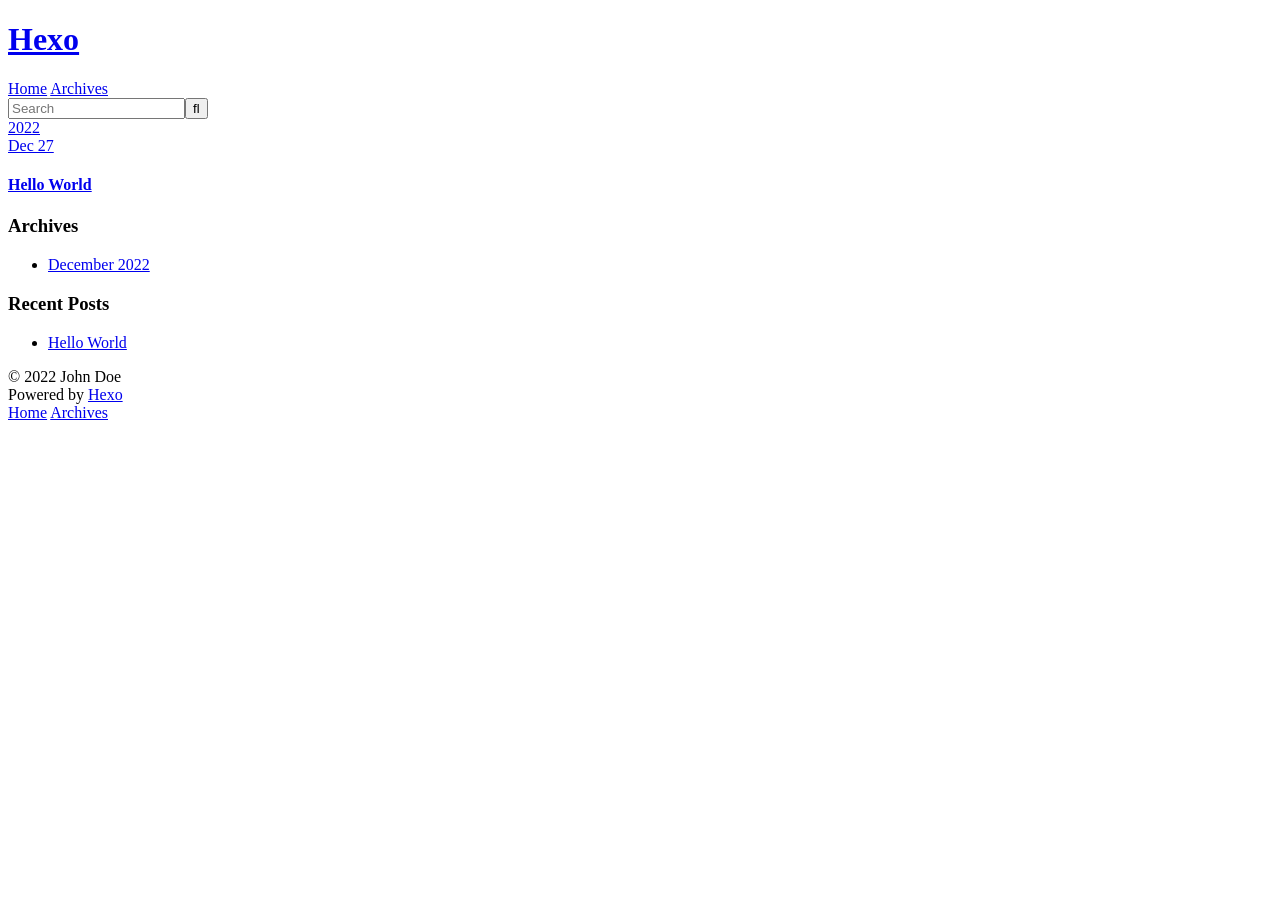
==== archives/index.html @ da0a5072 "Site updated: 2022-12-27 02:50:13" ====
<!DOCTYPE html>
<html>
<head>
  <meta charset="utf-8">
  

  
  <title>Archives | Hexo</title>
  <meta name="viewport" content="width=device-width, initial-scale=1, maximum-scale=1">
  <meta property="og:type" content="website">
<meta property="og:title" content="Hexo">
<meta property="og:url" content="http://example.com/archives/index.html">
<meta property="og:site_name" content="Hexo">
<meta property="og:locale" content="en_US">
<meta property="article:author" content="John Doe">
<meta name="twitter:card" content="summary">
  
    <link rel="alternate" href="/atom.xml" title="Hexo" type="application/atom+xml">
  
  
    <link rel="icon" href="/favicon.png">
  
  
    <link href="//fonts.googleapis.com/css?family=Source+Code+Pro" rel="stylesheet" type="text/css">
  
  
<link rel="stylesheet" href="/css/style.css">

<meta name="generator" content="Hexo 5.4.2"></head>

<body>
  <div id="container">
    <div id="wrap">
      <header id="header">
  <div id="banner"></div>
  <div id="header-outer" class="outer">
    <div id="header-title" class="inner">
      <h1 id="logo-wrap">
        <a href="/" id="logo">Hexo</a>
      </h1>
      
    </div>
    <div id="header-inner" class="inner">
      <nav id="main-nav">
        <a id="main-nav-toggle" class="nav-icon"></a>
        
          <a class="main-nav-link" href="/">Home</a>
        
          <a class="main-nav-link" href="/archives">Archives</a>
        
      </nav>
      <nav id="sub-nav">
        
          <a id="nav-rss-link" class="nav-icon" href="/atom.xml" title="RSS Feed"></a>
        
        <a id="nav-search-btn" class="nav-icon" title="Search"></a>
      </nav>
      <div id="search-form-wrap">
        <form action="//google.com/search" method="get" accept-charset="UTF-8" class="search-form"><input type="search" name="q" class="search-form-input" placeholder="Search"><button type="submit" class="search-form-submit">&#xF002;</button><input type="hidden" name="sitesearch" value="http://example.com"></form>
      </div>
    </div>
  </div>
</header>
      <div class="outer">
        <section id="main">
  
  
    
    
      
      
      <section class="archives-wrap">
        <div class="archive-year-wrap">
          <a href="/archives/2022" class="archive-year">2022</a>
        </div>
        <div class="archives">
    
    <article class="archive-article archive-type-post">
  <div class="archive-article-inner">
    <header class="archive-article-header">
      <a href="/2022/12/27/hello-world/" class="archive-article-date">
  <time datetime="2022-12-26T18:42:56.240Z" itemprop="datePublished">Dec 27</time>
</a>
      
  
    <h1 itemprop="name">
      <a class="archive-article-title" href="/2022/12/27/hello-world/">Hello World</a>
    </h1>
  

    </header>
  </div>
</article>
  
  
    </div></section>
  


</section>
        
          <aside id="sidebar">
  
    

  
    

  
    
  
    
  <div class="widget-wrap">
    <h3 class="widget-title">Archives</h3>
    <div class="widget">
      <ul class="archive-list"><li class="archive-list-item"><a class="archive-list-link" href="/archives/2022/12/">December 2022</a></li></ul>
    </div>
  </div>


  
    
  <div class="widget-wrap">
    <h3 class="widget-title">Recent Posts</h3>
    <div class="widget">
      <ul>
        
          <li>
            <a href="/2022/12/27/hello-world/">Hello World</a>
          </li>
        
      </ul>
    </div>
  </div>

  
</aside>
        
      </div>
      <footer id="footer">
  
  <div class="outer">
    <div id="footer-info" class="inner">
      &copy; 2022 John Doe<br>
      Powered by <a href="http://hexo.io/" target="_blank">Hexo</a>
    </div>
  </div>
</footer>
    </div>
    <nav id="mobile-nav">
  
    <a href="/" class="mobile-nav-link">Home</a>
  
    <a href="/archives" class="mobile-nav-link">Archives</a>
  
</nav>
    

<script src="//ajax.googleapis.com/ajax/libs/jquery/2.0.3/jquery.min.js"></script>


  
<link rel="stylesheet" href="/fancybox/jquery.fancybox.css">

  
<script src="/fancybox/jquery.fancybox.pack.js"></script>




<script src="/js/script.js"></script>




  </div>
</body>
</html>
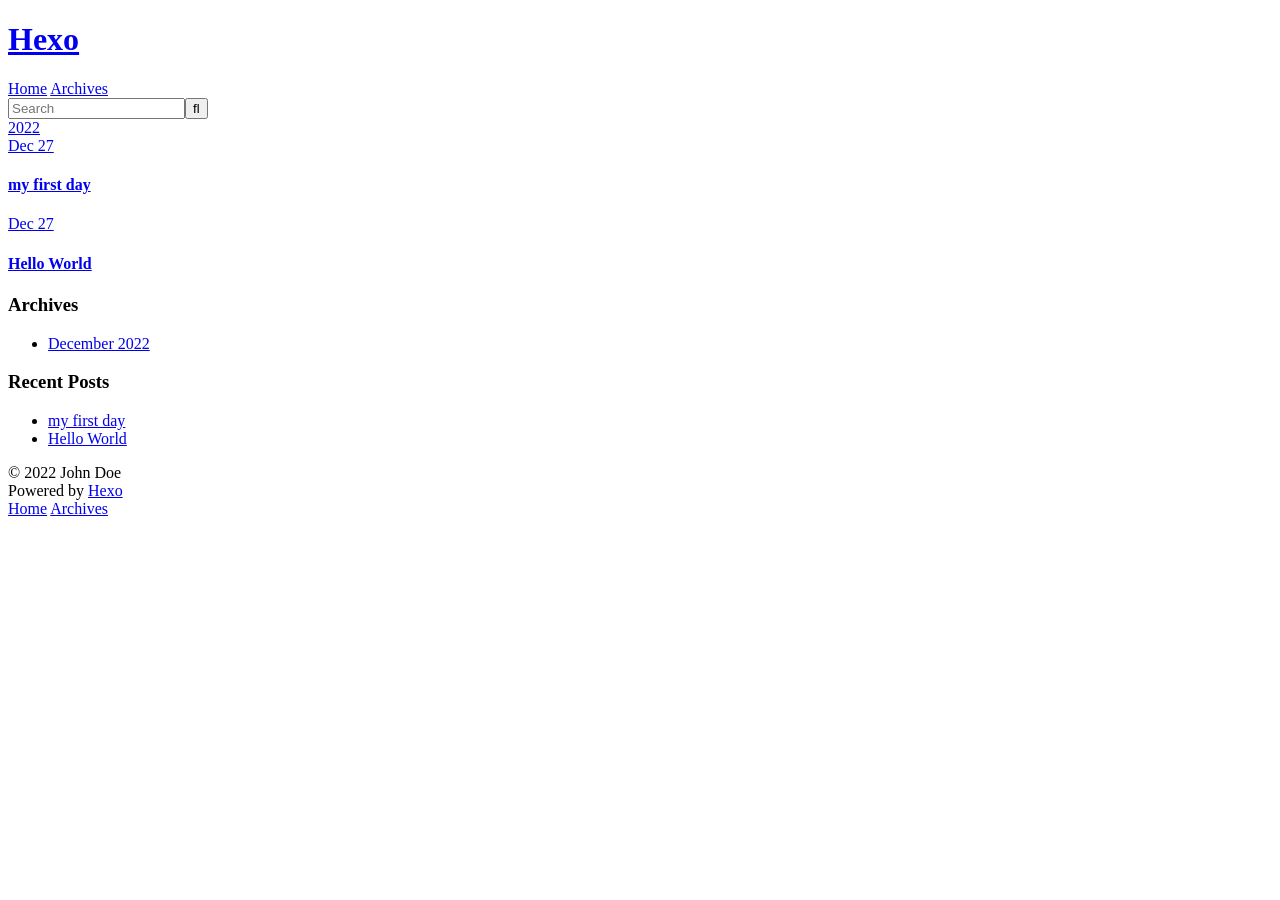
==== commit d41ea2dd: "Site updated: 2022-12-27 03:02:49" ====
--- a/archives/index.html
+++ b/archives/index.html
@@ -78,6 +78,25 @@
     <article class="archive-article archive-type-post">
   <div class="archive-article-inner">
     <header class="archive-article-header">
+      <a href="/2022/12/27/my-first-day/" class="archive-article-date">
+  <time datetime="2022-12-26T19:02:18.000Z" itemprop="datePublished">Dec 27</time>
+</a>
+      
+  
+    <h1 itemprop="name">
+      <a class="archive-article-title" href="/2022/12/27/my-first-day/">my first day</a>
+    </h1>
+  
+
+    </header>
+  </div>
+</article>
+  
+    
+    
+    <article class="archive-article archive-type-post">
+  <div class="archive-article-inner">
+    <header class="archive-article-header">
       <a href="/2022/12/27/hello-world/" class="archive-article-date">
   <time datetime="2022-12-26T18:42:56.240Z" itemprop="datePublished">Dec 27</time>
 </a>
@@ -126,6 +145,10 @@
       <ul>
         
           <li>
+            <a href="/2022/12/27/my-first-day/">my first day</a>
+          </li>
+        
+          <li>
             <a href="/2022/12/27/hello-world/">Hello World</a>
           </li>
         
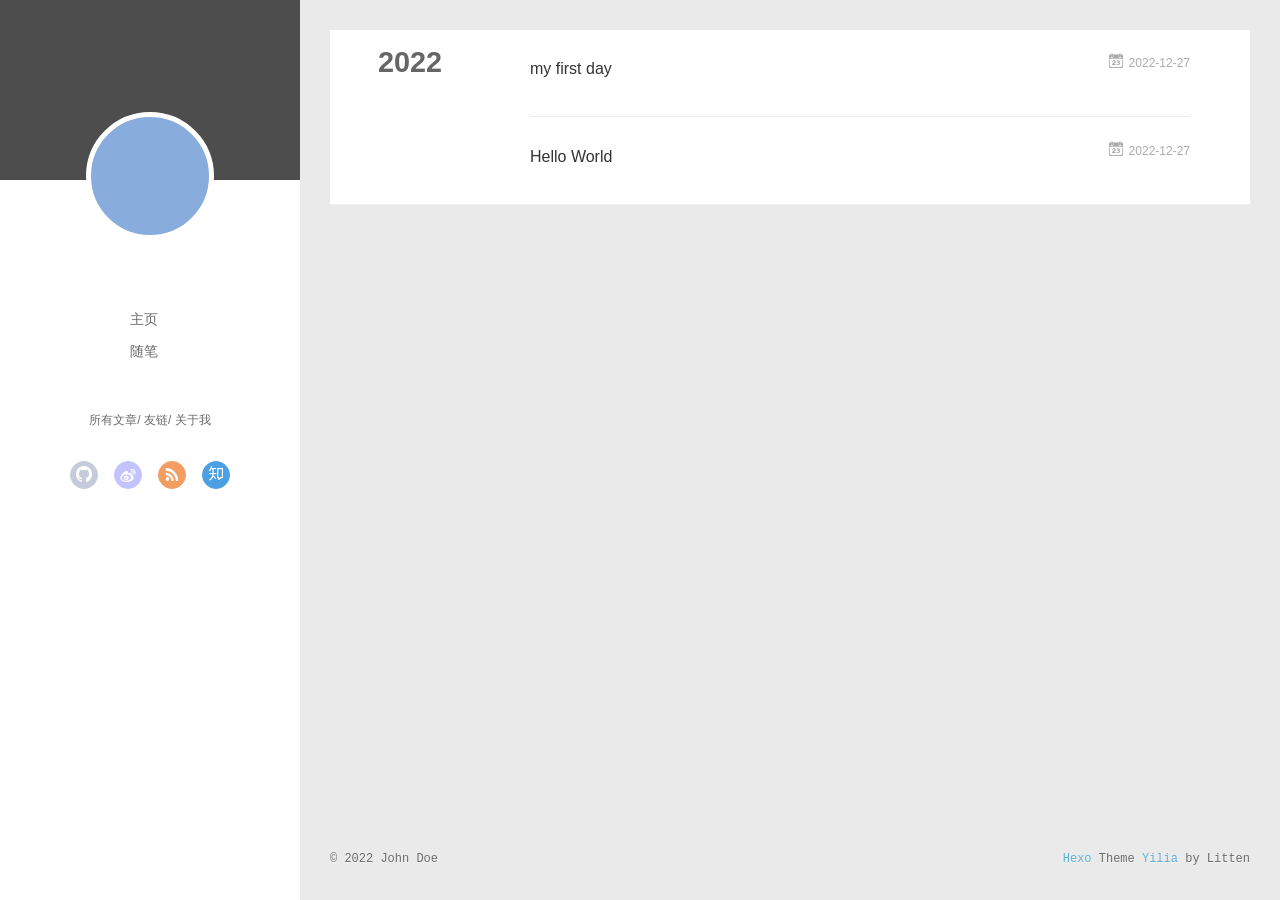
==== commit a69bf88c: "Site updated: 2022-12-27 04:04:01" ====
--- a/archives/index.html
+++ b/archives/index.html
@@ -3,8 +3,9 @@
 <head>
   <meta charset="utf-8">
   
-
-  
+  <meta name="renderer" content="webkit">
+  <meta http-equiv="X-UA-Compatible" content="IE=edge" >
+  <link rel="dns-prefetch" href="http://example.com">
   <title>Archives | Hexo</title>
   <meta name="viewport" content="width=device-width, initial-scale=1, maximum-scale=1">
   <meta property="og:type" content="website">
@@ -15,54 +16,141 @@
 <meta property="article:author" content="John Doe">
 <meta name="twitter:card" content="summary">
   
-    <link rel="alternate" href="/atom.xml" title="Hexo" type="application/atom+xml">
+    <link rel="alternative" href="/atom.xml" title="Hexo" type="application/atom+xml">
   
   
     <link rel="icon" href="/favicon.png">
   
-  
-    <link href="//fonts.googleapis.com/css?family=Source+Code+Pro" rel="stylesheet" type="text/css">
-  
-  
-<link rel="stylesheet" href="/css/style.css">
+  <link rel="stylesheet" type="text/css" href="/./main.0cf68a.css">
+  <style type="text/css">
+  
+    #container.show {
+      background: linear-gradient(200deg,#a0cfe4,#e8c37e);
+    }
+  </style>
+  
+
+  
 
 <meta name="generator" content="Hexo 5.4.2"></head>
 
 <body>
-  <div id="container">
-    <div id="wrap">
-      <header id="header">
-  <div id="banner"></div>
-  <div id="header-outer" class="outer">
-    <div id="header-title" class="inner">
-      <h1 id="logo-wrap">
-        <a href="/" id="logo">Hexo</a>
-      </h1>
-      
+  <div id="container" q-class="show:isCtnShow">
+    <canvas id="anm-canvas" class="anm-canvas"></canvas>
+    <div class="left-col" q-class="show:isShow">
+      
+<div class="overlay" style="background: #4d4d4d"></div>
+<div class="intrude-less">
+	<header id="header" class="inner">
+		<a href="/" class="profilepic">
+			<img src="" class="js-avatar">
+		</a>
+		<hgroup>
+		  <h1 class="header-author"><a href="/"></a></h1>
+		</hgroup>
+		
+
+		<nav class="header-menu">
+			<ul>
+			
+				<li><a href="/">主页</a></li>
+	        
+				<li><a href="/tags/%E9%9A%8F%E7%AC%94/">随笔</a></li>
+	        
+			</ul>
+		</nav>
+		<nav class="header-smart-menu">
+    		
+    			
+    			<a q-on="click: openSlider(e, 'innerArchive')" href="javascript:void(0)">所有文章</a>
+    			
+            
+    			
+    			<a q-on="click: openSlider(e, 'friends')" href="javascript:void(0)">友链</a>
+    			
+            
+    			
+    			<a q-on="click: openSlider(e, 'aboutme')" href="javascript:void(0)">关于我</a>
+    			
+            
+		</nav>
+		<nav class="header-nav">
+			<div class="social">
+				
+					<a class="github" target="_blank" href="#" title="github"><i class="icon-github"></i></a>
+		        
+					<a class="weibo" target="_blank" href="#" title="weibo"><i class="icon-weibo"></i></a>
+		        
+					<a class="rss" target="_blank" href="#" title="rss"><i class="icon-rss"></i></a>
+		        
+					<a class="zhihu" target="_blank" href="#" title="zhihu"><i class="icon-zhihu"></i></a>
+		        
+			</div>
+		</nav>
+	</header>		
+</div>
+
     </div>
-    <div id="header-inner" class="inner">
-      <nav id="main-nav">
-        <a id="main-nav-toggle" class="nav-icon"></a>
-        
-          <a class="main-nav-link" href="/">Home</a>
-        
-          <a class="main-nav-link" href="/archives">Archives</a>
-        
-      </nav>
-      <nav id="sub-nav">
-        
-          <a id="nav-rss-link" class="nav-icon" href="/atom.xml" title="RSS Feed"></a>
-        
-        <a id="nav-search-btn" class="nav-icon" title="Search"></a>
-      </nav>
-      <div id="search-form-wrap">
-        <form action="//google.com/search" method="get" accept-charset="UTF-8" class="search-form"><input type="search" name="q" class="search-form-input" placeholder="Search"><button type="submit" class="search-form-submit">&#xF002;</button><input type="hidden" name="sitesearch" value="http://example.com"></form>
-      </div>
-    </div>
-  </div>
-</header>
-      <div class="outer">
-        <section id="main">
+    <div class="mid-col" q-class="show:isShow,hide:isShow|isFalse">
+      
+<nav id="mobile-nav">
+  	<div class="overlay js-overlay" style="background: #4d4d4d"></div>
+	<div class="btnctn js-mobile-btnctn">
+  		<div class="slider-trigger list" q-on="click: openSlider(e)"><i class="icon icon-sort"></i></div>
+	</div>
+	<div class="intrude-less">
+		<header id="header" class="inner">
+			<div class="profilepic">
+				<img src="" class="js-avatar">
+			</div>
+			<hgroup>
+			  <h1 class="header-author js-header-author"></h1>
+			</hgroup>
+			
+			
+			
+				
+			
+				
+			
+			
+			
+			<nav class="header-nav">
+				<div class="social">
+					
+						<a class="github" target="_blank" href="#" title="github"><i class="icon-github"></i></a>
+			        
+						<a class="weibo" target="_blank" href="#" title="weibo"><i class="icon-weibo"></i></a>
+			        
+						<a class="rss" target="_blank" href="#" title="rss"><i class="icon-rss"></i></a>
+			        
+						<a class="zhihu" target="_blank" href="#" title="zhihu"><i class="icon-zhihu"></i></a>
+			        
+				</div>
+			</nav>
+
+			<nav class="header-menu js-header-menu">
+				<ul style="width: 50%">
+				
+				
+					<li style="width: 50%"><a href="/">主页</a></li>
+		        
+					<li style="width: 50%"><a href="/tags/%E9%9A%8F%E7%AC%94/">随笔</a></li>
+		        
+				</ul>
+			</nav>
+		</header>				
+	</div>
+	<div class="mobile-mask" style="display:none" q-show="isShow"></div>
+</nav>
+
+      <div id="wrapper" class="body-wrap">
+        <div class="menu-l">
+          <div class="canvas-wrap">
+            <canvas data-colors="#eaeaea" data-sectionHeight="100" data-contentId="js-content" id="myCanvas1" class="anm-canvas"></canvas>
+          </div>
+          <div id="js-content" class="content-ll">
+            
   
   
     
@@ -78,16 +166,24 @@
     <article class="archive-article archive-type-post">
   <div class="archive-article-inner">
     <header class="archive-article-header">
-      <a href="/2022/12/27/my-first-day/" class="archive-article-date">
-  <time datetime="2022-12-26T19:02:18.000Z" itemprop="datePublished">Dec 27</time>
+      	<div class="article-meta">
+	      	<a href="/2022/12/27/my-first-day/" class="archive-article-date">
+  	<time datetime="2022-12-26T19:02:18.000Z" itemprop="datePublished"><i class="icon-calendar icon"></i>2022-12-27</time>
 </a>
-      
+        </div>
+    	 
   
     <h1 itemprop="name">
       <a class="archive-article-title" href="/2022/12/27/my-first-day/">my first day</a>
     </h1>
   
 
+        <div class="article-info info-on-right">
+          
+          
+
+        </div>
+        <div class="clearfix"></div>
     </header>
   </div>
 </article>
@@ -97,16 +193,24 @@
     <article class="archive-article archive-type-post">
   <div class="archive-article-inner">
     <header class="archive-article-header">
-      <a href="/2022/12/27/hello-world/" class="archive-article-date">
-  <time datetime="2022-12-26T18:42:56.240Z" itemprop="datePublished">Dec 27</time>
+      	<div class="article-meta">
+	      	<a href="/2022/12/27/hello-world/" class="archive-article-date">
+  	<time datetime="2022-12-26T18:42:56.240Z" itemprop="datePublished"><i class="icon-calendar icon"></i>2022-12-27</time>
 </a>
-      
+        </div>
+    	 
   
     <h1 itemprop="name">
       <a class="archive-article-title" href="/2022/12/27/hello-world/">Hello World</a>
     </h1>
   
 
+        <div class="article-info info-on-right">
+          
+          
+
+        </div>
+        <div class="clearfix"></div>
     </header>
   </div>
 </article>
@@ -115,87 +219,252 @@
     </div></section>
   
 
-
-</section>
-        
-          <aside id="sidebar">
-  
-    
-
-  
-    
-
-  
-    
-  
-    
-  <div class="widget-wrap">
-    <h3 class="widget-title">Archives</h3>
-    <div class="widget">
-      <ul class="archive-list"><li class="archive-list-item"><a class="archive-list-link" href="/archives/2022/12/">December 2022</a></li></ul>
-    </div>
-  </div>
-
-
-  
-    
-  <div class="widget-wrap">
-    <h3 class="widget-title">Recent Posts</h3>
-    <div class="widget">
-      <ul>
-        
-          <li>
-            <a href="/2022/12/27/my-first-day/">my first day</a>
-          </li>
-        
-          <li>
-            <a href="/2022/12/27/hello-world/">Hello World</a>
-          </li>
-        
-      </ul>
-    </div>
-  </div>
-
-  
-</aside>
-        
+    
+
+
+          </div>
+        </div>
       </div>
       <footer id="footer">
-  
   <div class="outer">
-    <div id="footer-info" class="inner">
-      &copy; 2022 John Doe<br>
-      Powered by <a href="http://hexo.io/" target="_blank">Hexo</a>
+    <div id="footer-info">
+    	<div class="footer-left">
+    		&copy; 2022 John Doe
+    	</div>
+      	<div class="footer-right">
+      		<a href="http://hexo.io/" target="_blank">Hexo</a>  Theme <a href="https://github.com/litten/hexo-theme-yilia" target="_blank">Yilia</a> by Litten
+      	</div>
     </div>
   </div>
 </footer>
     </div>
-    <nav id="mobile-nav">
-  
-    <a href="/" class="mobile-nav-link">Home</a>
-  
-    <a href="/archives" class="mobile-nav-link">Archives</a>
-  
-</nav>
-    
-
-<script src="//ajax.googleapis.com/ajax/libs/jquery/2.0.3/jquery.min.js"></script>
-
-
-  
-<link rel="stylesheet" href="/fancybox/jquery.fancybox.css">
-
-  
-<script src="/fancybox/jquery.fancybox.pack.js"></script>
-
-
-
-
-<script src="/js/script.js"></script>
-
-
-
-
+    <script>
+	var yiliaConfig = {
+		mathjax: false,
+		isHome: false,
+		isPost: false,
+		isArchive: true,
+		isTag: false,
+		isCategory: false,
+		open_in_new: false,
+		toc_hide_index: true,
+		root: "/",
+		innerArchive: true,
+		showTags: false
+	}
+</script>
+
+<script>!function(t){function n(e){if(r[e])return r[e].exports;var i=r[e]={exports:{},id:e,loaded:!1};return t[e].call(i.exports,i,i.exports,n),i.loaded=!0,i.exports}var r={};n.m=t,n.c=r,n.p="./",n(0)}([function(t,n,r){r(195),t.exports=r(191)},function(t,n,r){var e=r(3),i=r(52),o=r(27),u=r(28),c=r(53),f="prototype",a=function(t,n,r){var s,l,h,v,p=t&a.F,d=t&a.G,y=t&a.S,g=t&a.P,b=t&a.B,m=d?e:y?e[n]||(e[n]={}):(e[n]||{})[f],x=d?i:i[n]||(i[n]={}),w=x[f]||(x[f]={});d&&(r=n);for(s in r)l=!p&&m&&void 0!==m[s],h=(l?m:r)[s],v=b&&l?c(h,e):g&&"function"==typeof h?c(Function.call,h):h,m&&u(m,s,h,t&a.U),x[s]!=h&&o(x,s,v),g&&w[s]!=h&&(w[s]=h)};e.core=i,a.F=1,a.G=2,a.S=4,a.P=8,a.B=16,a.W=32,a.U=64,a.R=128,t.exports=a},function(t,n,r){var e=r(6);t.exports=function(t){if(!e(t))throw TypeError(t+" is not an object!");return t}},function(t,n){var r=t.exports="undefined"!=typeof window&&window.Math==Math?window:"undefined"!=typeof self&&self.Math==Math?self:Function("return this")();"number"==typeof __g&&(__g=r)},function(t,n){t.exports=function(t){try{return!!t()}catch(t){return!0}}},function(t,n){var r=t.exports="undefined"!=typeof window&&window.Math==Math?window:"undefined"!=typeof self&&self.Math==Math?self:Function("return this")();"number"==typeof __g&&(__g=r)},function(t,n){t.exports=function(t){return"object"==typeof t?null!==t:"function"==typeof t}},function(t,n,r){var e=r(126)("wks"),i=r(76),o=r(3).Symbol,u="function"==typeof o;(t.exports=function(t){return e[t]||(e[t]=u&&o[t]||(u?o:i)("Symbol."+t))}).store=e},function(t,n){var r={}.hasOwnProperty;t.exports=function(t,n){return r.call(t,n)}},function(t,n,r){var e=r(94),i=r(33);t.exports=function(t){return e(i(t))}},function(t,n,r){t.exports=!r(4)(function(){return 7!=Object.defineProperty({},"a",{get:function(){return 7}}).a})},function(t,n,r){var e=r(2),i=r(167),o=r(50),u=Object.defineProperty;n.f=r(10)?Object.defineProperty:function(t,n,r){if(e(t),n=o(n,!0),e(r),i)try{return u(t,n,r)}catch(t){}if("get"in r||"set"in r)throw TypeError("Accessors not supported!");return"value"in r&&(t[n]=r.value),t}},function(t,n,r){t.exports=!r(18)(function(){return 7!=Object.defineProperty({},"a",{get:function(){return 7}}).a})},function(t,n,r){var e=r(14),i=r(22);t.exports=r(12)?function(t,n,r){return e.f(t,n,i(1,r))}:function(t,n,r){return t[n]=r,t}},function(t,n,r){var e=r(20),i=r(58),o=r(42),u=Object.defineProperty;n.f=r(12)?Object.defineProperty:function(t,n,r){if(e(t),n=o(n,!0),e(r),i)try{return u(t,n,r)}catch(t){}if("get"in r||"set"in r)throw TypeError("Accessors not supported!");return"value"in r&&(t[n]=r.value),t}},function(t,n,r){var e=r(40)("wks"),i=r(23),o=r(5).Symbol,u="function"==typeof o;(t.exports=function(t){return e[t]||(e[t]=u&&o[t]||(u?o:i)("Symbol."+t))}).store=e},function(t,n,r){var e=r(67),i=Math.min;t.exports=function(t){return t>0?i(e(t),9007199254740991):0}},function(t,n,r){var e=r(46);t.exports=function(t){return Object(e(t))}},function(t,n){t.exports=function(t){try{return!!t()}catch(t){return!0}}},function(t,n,r){var e=r(63),i=r(34);t.exports=Object.keys||function(t){return e(t,i)}},function(t,n,r){var e=r(21);t.exports=function(t){if(!e(t))throw TypeError(t+" is not an object!");return t}},function(t,n){t.exports=function(t){return"object"==typeof t?null!==t:"function"==typeof t}},function(t,n){t.exports=function(t,n){return{enumerable:!(1&t),configurable:!(2&t),writable:!(4&t),value:n}}},function(t,n){var r=0,e=Math.random();t.exports=function(t){return"Symbol(".concat(void 0===t?"":t,")_",(++r+e).toString(36))}},function(t,n){var r={}.hasOwnProperty;t.exports=function(t,n){return r.call(t,n)}},function(t,n){var r=t.exports={version:"2.4.0"};"number"==typeof __e&&(__e=r)},function(t,n){t.exports=function(t){if("function"!=typeof t)throw TypeError(t+" is not a function!");return t}},function(t,n,r){var e=r(11),i=r(66);t.exports=r(10)?function(t,n,r){return e.f(t,n,i(1,r))}:function(t,n,r){return t[n]=r,t}},function(t,n,r){var e=r(3),i=r(27),o=r(24),u=r(76)("src"),c="toString",f=Function[c],a=(""+f).split(c);r(52).inspectSource=function(t){return f.call(t)},(t.exports=function(t,n,r,c){var f="function"==typeof r;f&&(o(r,"name")||i(r,"name",n)),t[n]!==r&&(f&&(o(r,u)||i(r,u,t[n]?""+t[n]:a.join(String(n)))),t===e?t[n]=r:c?t[n]?t[n]=r:i(t,n,r):(delete t[n],i(t,n,r)))})(Function.prototype,c,function(){return"function"==typeof this&&this[u]||f.call(this)})},function(t,n,r){var e=r(1),i=r(4),o=r(46),u=function(t,n,r,e){var i=String(o(t)),u="<"+n;return""!==r&&(u+=" "+r+'="'+String(e).replace(/"/g,"&quot;")+'"'),u+">"+i+"</"+n+">"};t.exports=function(t,n){var r={};r[t]=n(u),e(e.P+e.F*i(function(){var n=""[t]('"');return n!==n.toLowerCase()||n.split('"').length>3}),"String",r)}},function(t,n,r){var e=r(115),i=r(46);t.exports=function(t){return e(i(t))}},function(t,n,r){var e=r(116),i=r(66),o=r(30),u=r(50),c=r(24),f=r(167),a=Object.getOwnPropertyDescriptor;n.f=r(10)?a:function(t,n){if(t=o(t),n=u(n,!0),f)try{return a(t,n)}catch(t){}if(c(t,n))return i(!e.f.call(t,n),t[n])}},function(t,n,r){var e=r(24),i=r(17),o=r(145)("IE_PROTO"),u=Object.prototype;t.exports=Object.getPrototypeOf||function(t){return t=i(t),e(t,o)?t[o]:"function"==typeof t.constructor&&t instanceof t.constructor?t.constructor.prototype:t instanceof Object?u:null}},function(t,n){t.exports=function(t){if(void 0==t)throw TypeError("Can't call method on  "+t);return t}},function(t,n){t.exports="constructor,hasOwnProperty,isPrototypeOf,propertyIsEnumerable,toLocaleString,toString,valueOf".split(",")},function(t,n){t.exports={}},function(t,n){t.exports=!0},function(t,n){n.f={}.propertyIsEnumerable},function(t,n,r){var e=r(14).f,i=r(8),o=r(15)("toStringTag");t.exports=function(t,n,r){t&&!i(t=r?t:t.prototype,o)&&e(t,o,{configurable:!0,value:n})}},function(t,n,r){var e=r(40)("keys"),i=r(23);t.exports=function(t){return e[t]||(e[t]=i(t))}},function(t,n,r){var e=r(5),i="__core-js_shared__",o=e[i]||(e[i]={});t.exports=function(t){return o[t]||(o[t]={})}},function(t,n){var r=Math.ceil,e=Math.floor;t.exports=function(t){return isNaN(t=+t)?0:(t>0?e:r)(t)}},function(t,n,r){var e=r(21);t.exports=function(t,n){if(!e(t))return t;var r,i;if(n&&"function"==typeof(r=t.toString)&&!e(i=r.call(t)))return i;if("function"==typeof(r=t.valueOf)&&!e(i=r.call(t)))return i;if(!n&&"function"==typeof(r=t.toString)&&!e(i=r.call(t)))return i;throw TypeError("Can't convert object to primitive value")}},function(t,n,r){var e=r(5),i=r(25),o=r(36),u=r(44),c=r(14).f;t.exports=function(t){var n=i.Symbol||(i.Symbol=o?{}:e.Symbol||{});"_"==t.charAt(0)||t in n||c(n,t,{value:u.f(t)})}},function(t,n,r){n.f=r(15)},function(t,n){var r={}.toString;t.exports=function(t){return r.call(t).slice(8,-1)}},function(t,n){t.exports=function(t){if(void 0==t)throw TypeError("Can't call method on  "+t);return t}},function(t,n,r){var e=r(4);t.exports=function(t,n){return!!t&&e(function(){n?t.call(null,function(){},1):t.call(null)})}},function(t,n,r){var e=r(53),i=r(115),o=r(17),u=r(16),c=r(203);t.exports=function(t,n){var r=1==t,f=2==t,a=3==t,s=4==t,l=6==t,h=5==t||l,v=n||c;return function(n,c,p){for(var d,y,g=o(n),b=i(g),m=e(c,p,3),x=u(b.length),w=0,S=r?v(n,x):f?v(n,0):void 0;x>w;w++)if((h||w in b)&&(d=b[w],y=m(d,w,g),t))if(r)S[w]=y;else if(y)switch(t){case 3:return!0;case 5:return d;case 6:return w;case 2:S.push(d)}else if(s)return!1;return l?-1:a||s?s:S}}},function(t,n,r){var e=r(1),i=r(52),o=r(4);t.exports=function(t,n){var r=(i.Object||{})[t]||Object[t],u={};u[t]=n(r),e(e.S+e.F*o(function(){r(1)}),"Object",u)}},function(t,n,r){var e=r(6);t.exports=function(t,n){if(!e(t))return t;var r,i;if(n&&"function"==typeof(r=t.toString)&&!e(i=r.call(t)))return i;if("function"==typeof(r=t.valueOf)&&!e(i=r.call(t)))return i;if(!n&&"function"==typeof(r=t.toString)&&!e(i=r.call(t)))return i;throw TypeError("Can't convert object to primitive value")}},function(t,n,r){var e=r(5),i=r(25),o=r(91),u=r(13),c="prototype",f=function(t,n,r){var a,s,l,h=t&f.F,v=t&f.G,p=t&f.S,d=t&f.P,y=t&f.B,g=t&f.W,b=v?i:i[n]||(i[n]={}),m=b[c],x=v?e:p?e[n]:(e[n]||{})[c];v&&(r=n);for(a in r)(s=!h&&x&&void 0!==x[a])&&a in b||(l=s?x[a]:r[a],b[a]=v&&"function"!=typeof x[a]?r[a]:y&&s?o(l,e):g&&x[a]==l?function(t){var n=function(n,r,e){if(this instanceof t){switch(arguments.length){case 0:return new t;case 1:return new t(n);case 2:return new t(n,r)}return new t(n,r,e)}return t.apply(this,arguments)};return n[c]=t[c],n}(l):d&&"function"==typeof l?o(Function.call,l):l,d&&((b.virtual||(b.virtual={}))[a]=l,t&f.R&&m&&!m[a]&&u(m,a,l)))};f.F=1,f.G=2,f.S=4,f.P=8,f.B=16,f.W=32,f.U=64,f.R=128,t.exports=f},function(t,n){var r=t.exports={version:"2.4.0"};"number"==typeof __e&&(__e=r)},function(t,n,r){var e=r(26);t.exports=function(t,n,r){if(e(t),void 0===n)return t;switch(r){case 1:return function(r){return t.call(n,r)};case 2:return function(r,e){return t.call(n,r,e)};case 3:return function(r,e,i){return t.call(n,r,e,i)}}return function(){return t.apply(n,arguments)}}},function(t,n,r){var e=r(183),i=r(1),o=r(126)("metadata"),u=o.store||(o.store=new(r(186))),c=function(t,n,r){var i=u.get(t);if(!i){if(!r)return;u.set(t,i=new e)}var o=i.get(n);if(!o){if(!r)return;i.set(n,o=new e)}return o},f=function(t,n,r){var e=c(n,r,!1);return void 0!==e&&e.has(t)},a=function(t,n,r){var e=c(n,r,!1);return void 0===e?void 0:e.get(t)},s=function(t,n,r,e){c(r,e,!0).set(t,n)},l=function(t,n){var r=c(t,n,!1),e=[];return r&&r.forEach(function(t,n){e.push(n)}),e},h=function(t){return void 0===t||"symbol"==typeof t?t:String(t)},v=function(t){i(i.S,"Reflect",t)};t.exports={store:u,map:c,has:f,get:a,set:s,keys:l,key:h,exp:v}},function(t,n,r){"use strict";if(r(10)){var e=r(69),i=r(3),o=r(4),u=r(1),c=r(127),f=r(152),a=r(53),s=r(68),l=r(66),h=r(27),v=r(73),p=r(67),d=r(16),y=r(75),g=r(50),b=r(24),m=r(180),x=r(114),w=r(6),S=r(17),_=r(137),O=r(70),E=r(32),P=r(71).f,j=r(154),F=r(76),M=r(7),A=r(48),N=r(117),T=r(146),I=r(155),k=r(80),L=r(123),R=r(74),C=r(130),D=r(160),U=r(11),W=r(31),G=U.f,B=W.f,V=i.RangeError,z=i.TypeError,q=i.Uint8Array,K="ArrayBuffer",J="Shared"+K,Y="BYTES_PER_ELEMENT",H="prototype",$=Array[H],X=f.ArrayBuffer,Q=f.DataView,Z=A(0),tt=A(2),nt=A(3),rt=A(4),et=A(5),it=A(6),ot=N(!0),ut=N(!1),ct=I.values,ft=I.keys,at=I.entries,st=$.lastIndexOf,lt=$.reduce,ht=$.reduceRight,vt=$.join,pt=$.sort,dt=$.slice,yt=$.toString,gt=$.toLocaleString,bt=M("iterator"),mt=M("toStringTag"),xt=F("typed_constructor"),wt=F("def_constructor"),St=c.CONSTR,_t=c.TYPED,Ot=c.VIEW,Et="Wrong length!",Pt=A(1,function(t,n){return Tt(T(t,t[wt]),n)}),jt=o(function(){return 1===new q(new Uint16Array([1]).buffer)[0]}),Ft=!!q&&!!q[H].set&&o(function(){new q(1).set({})}),Mt=function(t,n){if(void 0===t)throw z(Et);var r=+t,e=d(t);if(n&&!m(r,e))throw V(Et);return e},At=function(t,n){var r=p(t);if(r<0||r%n)throw V("Wrong offset!");return r},Nt=function(t){if(w(t)&&_t in t)return t;throw z(t+" is not a typed array!")},Tt=function(t,n){if(!(w(t)&&xt in t))throw z("It is not a typed array constructor!");return new t(n)},It=function(t,n){return kt(T(t,t[wt]),n)},kt=function(t,n){for(var r=0,e=n.length,i=Tt(t,e);e>r;)i[r]=n[r++];return i},Lt=function(t,n,r){G(t,n,{get:function(){return this._d[r]}})},Rt=function(t){var n,r,e,i,o,u,c=S(t),f=arguments.length,s=f>1?arguments[1]:void 0,l=void 0!==s,h=j(c);if(void 0!=h&&!_(h)){for(u=h.call(c),e=[],n=0;!(o=u.next()).done;n++)e.push(o.value);c=e}for(l&&f>2&&(s=a(s,arguments[2],2)),n=0,r=d(c.length),i=Tt(this,r);r>n;n++)i[n]=l?s(c[n],n):c[n];return i},Ct=function(){for(var t=0,n=arguments.length,r=Tt(this,n);n>t;)r[t]=arguments[t++];return r},Dt=!!q&&o(function(){gt.call(new q(1))}),Ut=function(){return gt.apply(Dt?dt.call(Nt(this)):Nt(this),arguments)},Wt={copyWithin:function(t,n){return D.call(Nt(this),t,n,arguments.length>2?arguments[2]:void 0)},every:function(t){return rt(Nt(this),t,arguments.length>1?arguments[1]:void 0)},fill:function(t){return C.apply(Nt(this),arguments)},filter:function(t){return It(this,tt(Nt(this),t,arguments.length>1?arguments[1]:void 0))},find:function(t){return et(Nt(this),t,arguments.length>1?arguments[1]:void 0)},findIndex:function(t){return it(Nt(this),t,arguments.length>1?arguments[1]:void 0)},forEach:function(t){Z(Nt(this),t,arguments.length>1?arguments[1]:void 0)},indexOf:function(t){return ut(Nt(this),t,arguments.length>1?arguments[1]:void 0)},includes:function(t){return ot(Nt(this),t,arguments.length>1?arguments[1]:void 0)},join:function(t){return vt.apply(Nt(this),arguments)},lastIndexOf:function(t){return st.apply(Nt(this),arguments)},map:function(t){return Pt(Nt(this),t,arguments.length>1?arguments[1]:void 0)},reduce:function(t){return lt.apply(Nt(this),arguments)},reduceRight:function(t){return ht.apply(Nt(this),arguments)},reverse:function(){for(var t,n=this,r=Nt(n).length,e=Math.floor(r/2),i=0;i<e;)t=n[i],n[i++]=n[--r],n[r]=t;return n},some:function(t){return nt(Nt(this),t,arguments.length>1?arguments[1]:void 0)},sort:function(t){return pt.call(Nt(this),t)},subarray:function(t,n){var r=Nt(this),e=r.length,i=y(t,e);return new(T(r,r[wt]))(r.buffer,r.byteOffset+i*r.BYTES_PER_ELEMENT,d((void 0===n?e:y(n,e))-i))}},Gt=function(t,n){return It(this,dt.call(Nt(this),t,n))},Bt=function(t){Nt(this);var n=At(arguments[1],1),r=this.length,e=S(t),i=d(e.length),o=0;if(i+n>r)throw V(Et);for(;o<i;)this[n+o]=e[o++]},Vt={entries:function(){return at.call(Nt(this))},keys:function(){return ft.call(Nt(this))},values:function(){return ct.call(Nt(this))}},zt=function(t,n){return w(t)&&t[_t]&&"symbol"!=typeof n&&n in t&&String(+n)==String(n)},qt=function(t,n){return zt(t,n=g(n,!0))?l(2,t[n]):B(t,n)},Kt=function(t,n,r){return!(zt(t,n=g(n,!0))&&w(r)&&b(r,"value"))||b(r,"get")||b(r,"set")||r.configurable||b(r,"writable")&&!r.writable||b(r,"enumerable")&&!r.enumerable?G(t,n,r):(t[n]=r.value,t)};St||(W.f=qt,U.f=Kt),u(u.S+u.F*!St,"Object",{getOwnPropertyDescriptor:qt,defineProperty:Kt}),o(function(){yt.call({})})&&(yt=gt=function(){return vt.call(this)});var Jt=v({},Wt);v(Jt,Vt),h(Jt,bt,Vt.values),v(Jt,{slice:Gt,set:Bt,constructor:function(){},toString:yt,toLocaleString:Ut}),Lt(Jt,"buffer","b"),Lt(Jt,"byteOffset","o"),Lt(Jt,"byteLength","l"),Lt(Jt,"length","e"),G(Jt,mt,{get:function(){return this[_t]}}),t.exports=function(t,n,r,f){f=!!f;var a=t+(f?"Clamped":"")+"Array",l="Uint8Array"!=a,v="get"+t,p="set"+t,y=i[a],g=y||{},b=y&&E(y),m=!y||!c.ABV,S={},_=y&&y[H],j=function(t,r){var e=t._d;return e.v[v](r*n+e.o,jt)},F=function(t,r,e){var i=t._d;f&&(e=(e=Math.round(e))<0?0:e>255?255:255&e),i.v[p](r*n+i.o,e,jt)},M=function(t,n){G(t,n,{get:function(){return j(this,n)},set:function(t){return F(this,n,t)},enumerable:!0})};m?(y=r(function(t,r,e,i){s(t,y,a,"_d");var o,u,c,f,l=0,v=0;if(w(r)){if(!(r instanceof X||(f=x(r))==K||f==J))return _t in r?kt(y,r):Rt.call(y,r);o=r,v=At(e,n);var p=r.byteLength;if(void 0===i){if(p%n)throw V(Et);if((u=p-v)<0)throw V(Et)}else if((u=d(i)*n)+v>p)throw V(Et);c=u/n}else c=Mt(r,!0),u=c*n,o=new X(u);for(h(t,"_d",{b:o,o:v,l:u,e:c,v:new Q(o)});l<c;)M(t,l++)}),_=y[H]=O(Jt),h(_,"constructor",y)):L(function(t){new y(null),new y(t)},!0)||(y=r(function(t,r,e,i){s(t,y,a);var o;return w(r)?r instanceof X||(o=x(r))==K||o==J?void 0!==i?new g(r,At(e,n),i):void 0!==e?new g(r,At(e,n)):new g(r):_t in r?kt(y,r):Rt.call(y,r):new g(Mt(r,l))}),Z(b!==Function.prototype?P(g).concat(P(b)):P(g),function(t){t in y||h(y,t,g[t])}),y[H]=_,e||(_.constructor=y));var A=_[bt],N=!!A&&("values"==A.name||void 0==A.name),T=Vt.values;h(y,xt,!0),h(_,_t,a),h(_,Ot,!0),h(_,wt,y),(f?new y(1)[mt]==a:mt in _)||G(_,mt,{get:function(){return a}}),S[a]=y,u(u.G+u.W+u.F*(y!=g),S),u(u.S,a,{BYTES_PER_ELEMENT:n,from:Rt,of:Ct}),Y in _||h(_,Y,n),u(u.P,a,Wt),R(a),u(u.P+u.F*Ft,a,{set:Bt}),u(u.P+u.F*!N,a,Vt),u(u.P+u.F*(_.toString!=yt),a,{toString:yt}),u(u.P+u.F*o(function(){new y(1).slice()}),a,{slice:Gt}),u(u.P+u.F*(o(function(){return[1,2].toLocaleString()!=new y([1,2]).toLocaleString()})||!o(function(){_.toLocaleString.call([1,2])})),a,{toLocaleString:Ut}),k[a]=N?A:T,e||N||h(_,bt,T)}}else t.exports=function(){}},function(t,n){var r={}.toString;t.exports=function(t){return r.call(t).slice(8,-1)}},function(t,n,r){var e=r(21),i=r(5).document,o=e(i)&&e(i.createElement);t.exports=function(t){return o?i.createElement(t):{}}},function(t,n,r){t.exports=!r(12)&&!r(18)(function(){return 7!=Object.defineProperty(r(57)("div"),"a",{get:function(){return 7}}).a})},function(t,n,r){"use strict";var e=r(36),i=r(51),o=r(64),u=r(13),c=r(8),f=r(35),a=r(96),s=r(38),l=r(103),h=r(15)("iterator"),v=!([].keys&&"next"in[].keys()),p="keys",d="values",y=function(){return this};t.exports=function(t,n,r,g,b,m,x){a(r,n,g);var w,S,_,O=function(t){if(!v&&t in F)return F[t];switch(t){case p:case d:return function(){return new r(this,t)}}return function(){return new r(this,t)}},E=n+" Iterator",P=b==d,j=!1,F=t.prototype,M=F[h]||F["@@iterator"]||b&&F[b],A=M||O(b),N=b?P?O("entries"):A:void 0,T="Array"==n?F.entries||M:M;if(T&&(_=l(T.call(new t)))!==Object.prototype&&(s(_,E,!0),e||c(_,h)||u(_,h,y)),P&&M&&M.name!==d&&(j=!0,A=function(){return M.call(this)}),e&&!x||!v&&!j&&F[h]||u(F,h,A),f[n]=A,f[E]=y,b)if(w={values:P?A:O(d),keys:m?A:O(p),entries:N},x)for(S in w)S in F||o(F,S,w[S]);else i(i.P+i.F*(v||j),n,w);return w}},function(t,n,r){var e=r(20),i=r(100),o=r(34),u=r(39)("IE_PROTO"),c=function(){},f="prototype",a=function(){var t,n=r(57)("iframe"),e=o.length;for(n.style.display="none",r(93).appendChild(n),n.src="javascript:",t=n.contentWindow.document,t.open(),t.write("<script>document.F=Object<\/script>"),t.close(),a=t.F;e--;)delete a[f][o[e]];return a()};t.exports=Object.create||function(t,n){var r;return null!==t?(c[f]=e(t),r=new c,c[f]=null,r[u]=t):r=a(),void 0===n?r:i(r,n)}},function(t,n,r){var e=r(63),i=r(34).concat("length","prototype");n.f=Object.getOwnPropertyNames||function(t){return e(t,i)}},function(t,n){n.f=Object.getOwnPropertySymbols},function(t,n,r){var e=r(8),i=r(9),o=r(90)(!1),u=r(39)("IE_PROTO");t.exports=function(t,n){var r,c=i(t),f=0,a=[];for(r in c)r!=u&&e(c,r)&&a.push(r);for(;n.length>f;)e(c,r=n[f++])&&(~o(a,r)||a.push(r));return a}},function(t,n,r){t.exports=r(13)},function(t,n,r){var e=r(76)("meta"),i=r(6),o=r(24),u=r(11).f,c=0,f=Object.isExtensible||function(){return!0},a=!r(4)(function(){return f(Object.preventExtensions({}))}),s=function(t){u(t,e,{value:{i:"O"+ ++c,w:{}}})},l=function(t,n){if(!i(t))return"symbol"==typeof t?t:("string"==typeof t?"S":"P")+t;if(!o(t,e)){if(!f(t))return"F";if(!n)return"E";s(t)}return t[e].i},h=function(t,n){if(!o(t,e)){if(!f(t))return!0;if(!n)return!1;s(t)}return t[e].w},v=function(t){return a&&p.NEED&&f(t)&&!o(t,e)&&s(t),t},p=t.exports={KEY:e,NEED:!1,fastKey:l,getWeak:h,onFreeze:v}},function(t,n){t.exports=function(t,n){return{enumerable:!(1&t),configurable:!(2&t),writable:!(4&t),value:n}}},function(t,n){var r=Math.ceil,e=Math.floor;t.exports=function(t){return isNaN(t=+t)?0:(t>0?e:r)(t)}},function(t,n){t.exports=function(t,n,r,e){if(!(t instanceof n)||void 0!==e&&e in t)throw TypeError(r+": incorrect invocation!");return t}},function(t,n){t.exports=!1},function(t,n,r){var e=r(2),i=r(173),o=r(133),u=r(145)("IE_PROTO"),c=function(){},f="prototype",a=function(){var t,n=r(132)("iframe"),e=o.length;for(n.style.display="none",r(135).appendChild(n),n.src="javascript:",t=n.contentWindow.document,t.open(),t.write("<script>document.F=Object<\/script>"),t.close(),a=t.F;e--;)delete a[f][o[e]];return a()};t.exports=Object.create||function(t,n){var r;return null!==t?(c[f]=e(t),r=new c,c[f]=null,r[u]=t):r=a(),void 0===n?r:i(r,n)}},function(t,n,r){var e=r(175),i=r(133).concat("length","prototype");n.f=Object.getOwnPropertyNames||function(t){return e(t,i)}},function(t,n,r){var e=r(175),i=r(133);t.exports=Object.keys||function(t){return e(t,i)}},function(t,n,r){var e=r(28);t.exports=function(t,n,r){for(var i in n)e(t,i,n[i],r);return t}},function(t,n,r){"use strict";var e=r(3),i=r(11),o=r(10),u=r(7)("species");t.exports=function(t){var n=e[t];o&&n&&!n[u]&&i.f(n,u,{configurable:!0,get:function(){return this}})}},function(t,n,r){var e=r(67),i=Math.max,o=Math.min;t.exports=function(t,n){return t=e(t),t<0?i(t+n,0):o(t,n)}},function(t,n){var r=0,e=Math.random();t.exports=function(t){return"Symbol(".concat(void 0===t?"":t,")_",(++r+e).toString(36))}},function(t,n,r){var e=r(33);t.exports=function(t){return Object(e(t))}},function(t,n,r){var e=r(7)("unscopables"),i=Array.prototype;void 0==i[e]&&r(27)(i,e,{}),t.exports=function(t){i[e][t]=!0}},function(t,n,r){var e=r(53),i=r(169),o=r(137),u=r(2),c=r(16),f=r(154),a={},s={},n=t.exports=function(t,n,r,l,h){var v,p,d,y,g=h?function(){return t}:f(t),b=e(r,l,n?2:1),m=0;if("function"!=typeof g)throw TypeError(t+" is not iterable!");if(o(g)){for(v=c(t.length);v>m;m++)if((y=n?b(u(p=t[m])[0],p[1]):b(t[m]))===a||y===s)return y}else for(d=g.call(t);!(p=d.next()).done;)if((y=i(d,b,p.value,n))===a||y===s)return y};n.BREAK=a,n.RETURN=s},function(t,n){t.exports={}},function(t,n,r){var e=r(11).f,i=r(24),o=r(7)("toStringTag");t.exports=function(t,n,r){t&&!i(t=r?t:t.prototype,o)&&e(t,o,{configurable:!0,value:n})}},function(t,n,r){var e=r(1),i=r(46),o=r(4),u=r(150),c="["+u+"]",f="​+",a=RegExp("^"+c+c+"*"),s=RegExp(c+c+"*$"),l=function(t,n,r){var i={},c=o(function(){return!!u[t]()||f[t]()!=f}),a=i[t]=c?n(h):u[t];r&&(i[r]=a),e(e.P+e.F*c,"String",i)},h=l.trim=function(t,n){return t=String(i(t)),1&n&&(t=t.replace(a,"")),2&n&&(t=t.replace(s,"")),t};t.exports=l},function(t,n,r){t.exports={default:r(86),__esModule:!0}},function(t,n,r){t.exports={default:r(87),__esModule:!0}},function(t,n,r){"use strict";function e(t){return t&&t.__esModule?t:{default:t}}n.__esModule=!0;var i=r(84),o=e(i),u=r(83),c=e(u),f="function"==typeof c.default&&"symbol"==typeof o.default?function(t){return typeof t}:function(t){return t&&"function"==typeof c.default&&t.constructor===c.default&&t!==c.default.prototype?"symbol":typeof t};n.default="function"==typeof c.default&&"symbol"===f(o.default)?function(t){return void 0===t?"undefined":f(t)}:function(t){return t&&"function"==typeof c.default&&t.constructor===c.default&&t!==c.default.prototype?"symbol":void 0===t?"undefined":f(t)}},function(t,n,r){r(110),r(108),r(111),r(112),t.exports=r(25).Symbol},function(t,n,r){r(109),r(113),t.exports=r(44).f("iterator")},function(t,n){t.exports=function(t){if("function"!=typeof t)throw TypeError(t+" is not a function!");return t}},function(t,n){t.exports=function(){}},function(t,n,r){var e=r(9),i=r(106),o=r(105);t.exports=function(t){return function(n,r,u){var c,f=e(n),a=i(f.length),s=o(u,a);if(t&&r!=r){for(;a>s;)if((c=f[s++])!=c)return!0}else for(;a>s;s++)if((t||s in f)&&f[s]===r)return t||s||0;return!t&&-1}}},function(t,n,r){var e=r(88);t.exports=function(t,n,r){if(e(t),void 0===n)return t;switch(r){case 1:return function(r){return t.call(n,r)};case 2:return function(r,e){return t.call(n,r,e)};case 3:return function(r,e,i){return t.call(n,r,e,i)}}return function(){return t.apply(n,arguments)}}},function(t,n,r){var e=r(19),i=r(62),o=r(37);t.exports=function(t){var n=e(t),r=i.f;if(r)for(var u,c=r(t),f=o.f,a=0;c.length>a;)f.call(t,u=c[a++])&&n.push(u);return n}},function(t,n,r){t.exports=r(5).document&&document.documentElement},function(t,n,r){var e=r(56);t.exports=Object("z").propertyIsEnumerable(0)?Object:function(t){return"String"==e(t)?t.split(""):Object(t)}},function(t,n,r){var e=r(56);t.exports=Array.isArray||function(t){return"Array"==e(t)}},function(t,n,r){"use strict";var e=r(60),i=r(22),o=r(38),u={};r(13)(u,r(15)("iterator"),function(){return this}),t.exports=function(t,n,r){t.prototype=e(u,{next:i(1,r)}),o(t,n+" Iterator")}},function(t,n){t.exports=function(t,n){return{value:n,done:!!t}}},function(t,n,r){var e=r(19),i=r(9);t.exports=function(t,n){for(var r,o=i(t),u=e(o),c=u.length,f=0;c>f;)if(o[r=u[f++]]===n)return r}},function(t,n,r){var e=r(23)("meta"),i=r(21),o=r(8),u=r(14).f,c=0,f=Object.isExtensible||function(){return!0},a=!r(18)(function(){return f(Object.preventExtensions({}))}),s=function(t){u(t,e,{value:{i:"O"+ ++c,w:{}}})},l=function(t,n){if(!i(t))return"symbol"==typeof t?t:("string"==typeof t?"S":"P")+t;if(!o(t,e)){if(!f(t))return"F";if(!n)return"E";s(t)}return t[e].i},h=function(t,n){if(!o(t,e)){if(!f(t))return!0;if(!n)return!1;s(t)}return t[e].w},v=function(t){return a&&p.NEED&&f(t)&&!o(t,e)&&s(t),t},p=t.exports={KEY:e,NEED:!1,fastKey:l,getWeak:h,onFreeze:v}},function(t,n,r){var e=r(14),i=r(20),o=r(19);t.exports=r(12)?Object.defineProperties:function(t,n){i(t);for(var r,u=o(n),c=u.length,f=0;c>f;)e.f(t,r=u[f++],n[r]);return t}},function(t,n,r){var e=r(37),i=r(22),o=r(9),u=r(42),c=r(8),f=r(58),a=Object.getOwnPropertyDescriptor;n.f=r(12)?a:function(t,n){if(t=o(t),n=u(n,!0),f)try{return a(t,n)}catch(t){}if(c(t,n))return i(!e.f.call(t,n),t[n])}},function(t,n,r){var e=r(9),i=r(61).f,o={}.toString,u="object"==typeof window&&window&&Object.getOwnPropertyNames?Object.getOwnPropertyNames(window):[],c=function(t){try{return i(t)}catch(t){return u.slice()}};t.exports.f=function(t){return u&&"[object Window]"==o.call(t)?c(t):i(e(t))}},function(t,n,r){var e=r(8),i=r(77),o=r(39)("IE_PROTO"),u=Object.prototype;t.exports=Object.getPrototypeOf||function(t){return t=i(t),e(t,o)?t[o]:"function"==typeof t.constructor&&t instanceof t.constructor?t.constructor.prototype:t instanceof Object?u:null}},function(t,n,r){var e=r(41),i=r(33);t.exports=function(t){return function(n,r){var o,u,c=String(i(n)),f=e(r),a=c.length;return f<0||f>=a?t?"":void 0:(o=c.charCodeAt(f),o<55296||o>56319||f+1===a||(u=c.charCodeAt(f+1))<56320||u>57343?t?c.charAt(f):o:t?c.slice(f,f+2):u-56320+(o-55296<<10)+65536)}}},function(t,n,r){var e=r(41),i=Math.max,o=Math.min;t.exports=function(t,n){return t=e(t),t<0?i(t+n,0):o(t,n)}},function(t,n,r){var e=r(41),i=Math.min;t.exports=function(t){return t>0?i(e(t),9007199254740991):0}},function(t,n,r){"use strict";var e=r(89),i=r(97),o=r(35),u=r(9);t.exports=r(59)(Array,"Array",function(t,n){this._t=u(t),this._i=0,this._k=n},function(){var t=this._t,n=this._k,r=this._i++;return!t||r>=t.length?(this._t=void 0,i(1)):"keys"==n?i(0,r):"values"==n?i(0,t[r]):i(0,[r,t[r]])},"values"),o.Arguments=o.Array,e("keys"),e("values"),e("entries")},function(t,n){},function(t,n,r){"use strict";var e=r(104)(!0);r(59)(String,"String",function(t){this._t=String(t),this._i=0},function(){var t,n=this._t,r=this._i;return r>=n.length?{value:void 0,done:!0}:(t=e(n,r),this._i+=t.length,{value:t,done:!1})})},function(t,n,r){"use strict";var e=r(5),i=r(8),o=r(12),u=r(51),c=r(64),f=r(99).KEY,a=r(18),s=r(40),l=r(38),h=r(23),v=r(15),p=r(44),d=r(43),y=r(98),g=r(92),b=r(95),m=r(20),x=r(9),w=r(42),S=r(22),_=r(60),O=r(102),E=r(101),P=r(14),j=r(19),F=E.f,M=P.f,A=O.f,N=e.Symbol,T=e.JSON,I=T&&T.stringify,k="prototype",L=v("_hidden"),R=v("toPrimitive"),C={}.propertyIsEnumerable,D=s("symbol-registry"),U=s("symbols"),W=s("op-symbols"),G=Object[k],B="function"==typeof N,V=e.QObject,z=!V||!V[k]||!V[k].findChild,q=o&&a(function(){return 7!=_(M({},"a",{get:function(){return M(this,"a",{value:7}).a}})).a})?function(t,n,r){var e=F(G,n);e&&delete G[n],M(t,n,r),e&&t!==G&&M(G,n,e)}:M,K=function(t){var n=U[t]=_(N[k]);return n._k=t,n},J=B&&"symbol"==typeof N.iterator?function(t){return"symbol"==typeof t}:function(t){return t instanceof N},Y=function(t,n,r){return t===G&&Y(W,n,r),m(t),n=w(n,!0),m(r),i(U,n)?(r.enumerable?(i(t,L)&&t[L][n]&&(t[L][n]=!1),r=_(r,{enumerable:S(0,!1)})):(i(t,L)||M(t,L,S(1,{})),t[L][n]=!0),q(t,n,r)):M(t,n,r)},H=function(t,n){m(t);for(var r,e=g(n=x(n)),i=0,o=e.length;o>i;)Y(t,r=e[i++],n[r]);return t},$=function(t,n){return void 0===n?_(t):H(_(t),n)},X=function(t){var n=C.call(this,t=w(t,!0));return!(this===G&&i(U,t)&&!i(W,t))&&(!(n||!i(this,t)||!i(U,t)||i(this,L)&&this[L][t])||n)},Q=function(t,n){if(t=x(t),n=w(n,!0),t!==G||!i(U,n)||i(W,n)){var r=F(t,n);return!r||!i(U,n)||i(t,L)&&t[L][n]||(r.enumerable=!0),r}},Z=function(t){for(var n,r=A(x(t)),e=[],o=0;r.length>o;)i(U,n=r[o++])||n==L||n==f||e.push(n);return e},tt=function(t){for(var n,r=t===G,e=A(r?W:x(t)),o=[],u=0;e.length>u;)!i(U,n=e[u++])||r&&!i(G,n)||o.push(U[n]);return o};B||(N=function(){if(this instanceof N)throw TypeError("Symbol is not a constructor!");var t=h(arguments.length>0?arguments[0]:void 0),n=function(r){this===G&&n.call(W,r),i(this,L)&&i(this[L],t)&&(this[L][t]=!1),q(this,t,S(1,r))};return o&&z&&q(G,t,{configurable:!0,set:n}),K(t)},c(N[k],"toString",function(){return this._k}),E.f=Q,P.f=Y,r(61).f=O.f=Z,r(37).f=X,r(62).f=tt,o&&!r(36)&&c(G,"propertyIsEnumerable",X,!0),p.f=function(t){return K(v(t))}),u(u.G+u.W+u.F*!B,{Symbol:N});for(var nt="hasInstance,isConcatSpreadable,iterator,match,replace,search,species,split,toPrimitive,toStringTag,unscopables".split(","),rt=0;nt.length>rt;)v(nt[rt++]);for(var nt=j(v.store),rt=0;nt.length>rt;)d(nt[rt++]);u(u.S+u.F*!B,"Symbol",{for:function(t){return i(D,t+="")?D[t]:D[t]=N(t)},keyFor:function(t){if(J(t))return y(D,t);throw TypeError(t+" is not a symbol!")},useSetter:function(){z=!0},useSimple:function(){z=!1}}),u(u.S+u.F*!B,"Object",{create:$,defineProperty:Y,defineProperties:H,getOwnPropertyDescriptor:Q,getOwnPropertyNames:Z,getOwnPropertySymbols:tt}),T&&u(u.S+u.F*(!B||a(function(){var t=N();return"[null]"!=I([t])||"{}"!=I({a:t})||"{}"!=I(Object(t))})),"JSON",{stringify:function(t){if(void 0!==t&&!J(t)){for(var n,r,e=[t],i=1;arguments.length>i;)e.push(arguments[i++]);return n=e[1],"function"==typeof n&&(r=n),!r&&b(n)||(n=function(t,n){if(r&&(n=r.call(this,t,n)),!J(n))return n}),e[1]=n,I.apply(T,e)}}}),N[k][R]||r(13)(N[k],R,N[k].valueOf),l(N,"Symbol"),l(Math,"Math",!0),l(e.JSON,"JSON",!0)},function(t,n,r){r(43)("asyncIterator")},function(t,n,r){r(43)("observable")},function(t,n,r){r(107);for(var e=r(5),i=r(13),o=r(35),u=r(15)("toStringTag"),c=["NodeList","DOMTokenList","MediaList","StyleSheetList","CSSRuleList"],f=0;f<5;f++){var a=c[f],s=e[a],l=s&&s.prototype;l&&!l[u]&&i(l,u,a),o[a]=o.Array}},function(t,n,r){var e=r(45),i=r(7)("toStringTag"),o="Arguments"==e(function(){return arguments}()),u=function(t,n){try{return t[n]}catch(t){}};t.exports=function(t){var n,r,c;return void 0===t?"Undefined":null===t?"Null":"string"==typeof(r=u(n=Object(t),i))?r:o?e(n):"Object"==(c=e(n))&&"function"==typeof n.callee?"Arguments":c}},function(t,n,r){var e=r(45);t.exports=Object("z").propertyIsEnumerable(0)?Object:function(t){return"String"==e(t)?t.split(""):Object(t)}},function(t,n){n.f={}.propertyIsEnumerable},function(t,n,r){var e=r(30),i=r(16),o=r(75);t.exports=function(t){return function(n,r,u){var c,f=e(n),a=i(f.length),s=o(u,a);if(t&&r!=r){for(;a>s;)if((c=f[s++])!=c)return!0}else for(;a>s;s++)if((t||s in f)&&f[s]===r)return t||s||0;return!t&&-1}}},function(t,n,r){"use strict";var e=r(3),i=r(1),o=r(28),u=r(73),c=r(65),f=r(79),a=r(68),s=r(6),l=r(4),h=r(123),v=r(81),p=r(136);t.exports=function(t,n,r,d,y,g){var b=e[t],m=b,x=y?"set":"add",w=m&&m.prototype,S={},_=function(t){var n=w[t];o(w,t,"delete"==t?function(t){return!(g&&!s(t))&&n.call(this,0===t?0:t)}:"has"==t?function(t){return!(g&&!s(t))&&n.call(this,0===t?0:t)}:"get"==t?function(t){return g&&!s(t)?void 0:n.call(this,0===t?0:t)}:"add"==t?function(t){return n.call(this,0===t?0:t),this}:function(t,r){return n.call(this,0===t?0:t,r),this})};if("function"==typeof m&&(g||w.forEach&&!l(function(){(new m).entries().next()}))){var O=new m,E=O[x](g?{}:-0,1)!=O,P=l(function(){O.has(1)}),j=h(function(t){new m(t)}),F=!g&&l(function(){for(var t=new m,n=5;n--;)t[x](n,n);return!t.has(-0)});j||(m=n(function(n,r){a(n,m,t);var e=p(new b,n,m);return void 0!=r&&f(r,y,e[x],e),e}),m.prototype=w,w.constructor=m),(P||F)&&(_("delete"),_("has"),y&&_("get")),(F||E)&&_(x),g&&w.clear&&delete w.clear}else m=d.getConstructor(n,t,y,x),u(m.prototype,r),c.NEED=!0;return v(m,t),S[t]=m,i(i.G+i.W+i.F*(m!=b),S),g||d.setStrong(m,t,y),m}},function(t,n,r){"use strict";var e=r(27),i=r(28),o=r(4),u=r(46),c=r(7);t.exports=function(t,n,r){var f=c(t),a=r(u,f,""[t]),s=a[0],l=a[1];o(function(){var n={};return n[f]=function(){return 7},7!=""[t](n)})&&(i(String.prototype,t,s),e(RegExp.prototype,f,2==n?function(t,n){return l.call(t,this,n)}:function(t){return l.call(t,this)}))}
+},function(t,n,r){"use strict";var e=r(2);t.exports=function(){var t=e(this),n="";return t.global&&(n+="g"),t.ignoreCase&&(n+="i"),t.multiline&&(n+="m"),t.unicode&&(n+="u"),t.sticky&&(n+="y"),n}},function(t,n){t.exports=function(t,n,r){var e=void 0===r;switch(n.length){case 0:return e?t():t.call(r);case 1:return e?t(n[0]):t.call(r,n[0]);case 2:return e?t(n[0],n[1]):t.call(r,n[0],n[1]);case 3:return e?t(n[0],n[1],n[2]):t.call(r,n[0],n[1],n[2]);case 4:return e?t(n[0],n[1],n[2],n[3]):t.call(r,n[0],n[1],n[2],n[3])}return t.apply(r,n)}},function(t,n,r){var e=r(6),i=r(45),o=r(7)("match");t.exports=function(t){var n;return e(t)&&(void 0!==(n=t[o])?!!n:"RegExp"==i(t))}},function(t,n,r){var e=r(7)("iterator"),i=!1;try{var o=[7][e]();o.return=function(){i=!0},Array.from(o,function(){throw 2})}catch(t){}t.exports=function(t,n){if(!n&&!i)return!1;var r=!1;try{var o=[7],u=o[e]();u.next=function(){return{done:r=!0}},o[e]=function(){return u},t(o)}catch(t){}return r}},function(t,n,r){t.exports=r(69)||!r(4)(function(){var t=Math.random();__defineSetter__.call(null,t,function(){}),delete r(3)[t]})},function(t,n){n.f=Object.getOwnPropertySymbols},function(t,n,r){var e=r(3),i="__core-js_shared__",o=e[i]||(e[i]={});t.exports=function(t){return o[t]||(o[t]={})}},function(t,n,r){for(var e,i=r(3),o=r(27),u=r(76),c=u("typed_array"),f=u("view"),a=!(!i.ArrayBuffer||!i.DataView),s=a,l=0,h="Int8Array,Uint8Array,Uint8ClampedArray,Int16Array,Uint16Array,Int32Array,Uint32Array,Float32Array,Float64Array".split(",");l<9;)(e=i[h[l++]])?(o(e.prototype,c,!0),o(e.prototype,f,!0)):s=!1;t.exports={ABV:a,CONSTR:s,TYPED:c,VIEW:f}},function(t,n){"use strict";var r={versions:function(){var t=window.navigator.userAgent;return{trident:t.indexOf("Trident")>-1,presto:t.indexOf("Presto")>-1,webKit:t.indexOf("AppleWebKit")>-1,gecko:t.indexOf("Gecko")>-1&&-1==t.indexOf("KHTML"),mobile:!!t.match(/AppleWebKit.*Mobile.*/),ios:!!t.match(/\(i[^;]+;( U;)? CPU.+Mac OS X/),android:t.indexOf("Android")>-1||t.indexOf("Linux")>-1,iPhone:t.indexOf("iPhone")>-1||t.indexOf("Mac")>-1,iPad:t.indexOf("iPad")>-1,webApp:-1==t.indexOf("Safari"),weixin:-1==t.indexOf("MicroMessenger")}}()};t.exports=r},function(t,n,r){"use strict";var e=r(85),i=function(t){return t&&t.__esModule?t:{default:t}}(e),o=function(){function t(t,n,e){return n||e?String.fromCharCode(n||e):r[t]||t}function n(t){return e[t]}var r={"&quot;":'"',"&lt;":"<","&gt;":">","&amp;":"&","&nbsp;":" "},e={};for(var u in r)e[r[u]]=u;return r["&apos;"]="'",e["'"]="&#39;",{encode:function(t){return t?(""+t).replace(/['<> "&]/g,n).replace(/\r?\n/g,"<br/>").replace(/\s/g,"&nbsp;"):""},decode:function(n){return n?(""+n).replace(/<br\s*\/?>/gi,"\n").replace(/&quot;|&lt;|&gt;|&amp;|&nbsp;|&apos;|&#(\d+);|&#(\d+)/g,t).replace(/\u00a0/g," "):""},encodeBase16:function(t){if(!t)return t;t+="";for(var n=[],r=0,e=t.length;e>r;r++)n.push(t.charCodeAt(r).toString(16).toUpperCase());return n.join("")},encodeBase16forJSON:function(t){if(!t)return t;t=t.replace(/[\u4E00-\u9FBF]/gi,function(t){return escape(t).replace("%u","\\u")});for(var n=[],r=0,e=t.length;e>r;r++)n.push(t.charCodeAt(r).toString(16).toUpperCase());return n.join("")},decodeBase16:function(t){if(!t)return t;t+="";for(var n=[],r=0,e=t.length;e>r;r+=2)n.push(String.fromCharCode("0x"+t.slice(r,r+2)));return n.join("")},encodeObject:function(t){if(t instanceof Array)for(var n=0,r=t.length;r>n;n++)t[n]=o.encodeObject(t[n]);else if("object"==(void 0===t?"undefined":(0,i.default)(t)))for(var e in t)t[e]=o.encodeObject(t[e]);else if("string"==typeof t)return o.encode(t);return t},loadScript:function(t){var n=document.createElement("script");document.getElementsByTagName("body")[0].appendChild(n),n.setAttribute("src",t)},addLoadEvent:function(t){var n=window.onload;"function"!=typeof window.onload?window.onload=t:window.onload=function(){n(),t()}}}}();t.exports=o},function(t,n,r){"use strict";var e=r(17),i=r(75),o=r(16);t.exports=function(t){for(var n=e(this),r=o(n.length),u=arguments.length,c=i(u>1?arguments[1]:void 0,r),f=u>2?arguments[2]:void 0,a=void 0===f?r:i(f,r);a>c;)n[c++]=t;return n}},function(t,n,r){"use strict";var e=r(11),i=r(66);t.exports=function(t,n,r){n in t?e.f(t,n,i(0,r)):t[n]=r}},function(t,n,r){var e=r(6),i=r(3).document,o=e(i)&&e(i.createElement);t.exports=function(t){return o?i.createElement(t):{}}},function(t,n){t.exports="constructor,hasOwnProperty,isPrototypeOf,propertyIsEnumerable,toLocaleString,toString,valueOf".split(",")},function(t,n,r){var e=r(7)("match");t.exports=function(t){var n=/./;try{"/./"[t](n)}catch(r){try{return n[e]=!1,!"/./"[t](n)}catch(t){}}return!0}},function(t,n,r){t.exports=r(3).document&&document.documentElement},function(t,n,r){var e=r(6),i=r(144).set;t.exports=function(t,n,r){var o,u=n.constructor;return u!==r&&"function"==typeof u&&(o=u.prototype)!==r.prototype&&e(o)&&i&&i(t,o),t}},function(t,n,r){var e=r(80),i=r(7)("iterator"),o=Array.prototype;t.exports=function(t){return void 0!==t&&(e.Array===t||o[i]===t)}},function(t,n,r){var e=r(45);t.exports=Array.isArray||function(t){return"Array"==e(t)}},function(t,n,r){"use strict";var e=r(70),i=r(66),o=r(81),u={};r(27)(u,r(7)("iterator"),function(){return this}),t.exports=function(t,n,r){t.prototype=e(u,{next:i(1,r)}),o(t,n+" Iterator")}},function(t,n,r){"use strict";var e=r(69),i=r(1),o=r(28),u=r(27),c=r(24),f=r(80),a=r(139),s=r(81),l=r(32),h=r(7)("iterator"),v=!([].keys&&"next"in[].keys()),p="keys",d="values",y=function(){return this};t.exports=function(t,n,r,g,b,m,x){a(r,n,g);var w,S,_,O=function(t){if(!v&&t in F)return F[t];switch(t){case p:case d:return function(){return new r(this,t)}}return function(){return new r(this,t)}},E=n+" Iterator",P=b==d,j=!1,F=t.prototype,M=F[h]||F["@@iterator"]||b&&F[b],A=M||O(b),N=b?P?O("entries"):A:void 0,T="Array"==n?F.entries||M:M;if(T&&(_=l(T.call(new t)))!==Object.prototype&&(s(_,E,!0),e||c(_,h)||u(_,h,y)),P&&M&&M.name!==d&&(j=!0,A=function(){return M.call(this)}),e&&!x||!v&&!j&&F[h]||u(F,h,A),f[n]=A,f[E]=y,b)if(w={values:P?A:O(d),keys:m?A:O(p),entries:N},x)for(S in w)S in F||o(F,S,w[S]);else i(i.P+i.F*(v||j),n,w);return w}},function(t,n){var r=Math.expm1;t.exports=!r||r(10)>22025.465794806718||r(10)<22025.465794806718||-2e-17!=r(-2e-17)?function(t){return 0==(t=+t)?t:t>-1e-6&&t<1e-6?t+t*t/2:Math.exp(t)-1}:r},function(t,n){t.exports=Math.sign||function(t){return 0==(t=+t)||t!=t?t:t<0?-1:1}},function(t,n,r){var e=r(3),i=r(151).set,o=e.MutationObserver||e.WebKitMutationObserver,u=e.process,c=e.Promise,f="process"==r(45)(u);t.exports=function(){var t,n,r,a=function(){var e,i;for(f&&(e=u.domain)&&e.exit();t;){i=t.fn,t=t.next;try{i()}catch(e){throw t?r():n=void 0,e}}n=void 0,e&&e.enter()};if(f)r=function(){u.nextTick(a)};else if(o){var s=!0,l=document.createTextNode("");new o(a).observe(l,{characterData:!0}),r=function(){l.data=s=!s}}else if(c&&c.resolve){var h=c.resolve();r=function(){h.then(a)}}else r=function(){i.call(e,a)};return function(e){var i={fn:e,next:void 0};n&&(n.next=i),t||(t=i,r()),n=i}}},function(t,n,r){var e=r(6),i=r(2),o=function(t,n){if(i(t),!e(n)&&null!==n)throw TypeError(n+": can't set as prototype!")};t.exports={set:Object.setPrototypeOf||("__proto__"in{}?function(t,n,e){try{e=r(53)(Function.call,r(31).f(Object.prototype,"__proto__").set,2),e(t,[]),n=!(t instanceof Array)}catch(t){n=!0}return function(t,r){return o(t,r),n?t.__proto__=r:e(t,r),t}}({},!1):void 0),check:o}},function(t,n,r){var e=r(126)("keys"),i=r(76);t.exports=function(t){return e[t]||(e[t]=i(t))}},function(t,n,r){var e=r(2),i=r(26),o=r(7)("species");t.exports=function(t,n){var r,u=e(t).constructor;return void 0===u||void 0==(r=e(u)[o])?n:i(r)}},function(t,n,r){var e=r(67),i=r(46);t.exports=function(t){return function(n,r){var o,u,c=String(i(n)),f=e(r),a=c.length;return f<0||f>=a?t?"":void 0:(o=c.charCodeAt(f),o<55296||o>56319||f+1===a||(u=c.charCodeAt(f+1))<56320||u>57343?t?c.charAt(f):o:t?c.slice(f,f+2):u-56320+(o-55296<<10)+65536)}}},function(t,n,r){var e=r(122),i=r(46);t.exports=function(t,n,r){if(e(n))throw TypeError("String#"+r+" doesn't accept regex!");return String(i(t))}},function(t,n,r){"use strict";var e=r(67),i=r(46);t.exports=function(t){var n=String(i(this)),r="",o=e(t);if(o<0||o==1/0)throw RangeError("Count can't be negative");for(;o>0;(o>>>=1)&&(n+=n))1&o&&(r+=n);return r}},function(t,n){t.exports="\t\n\v\f\r   ᠎             　\u2028\u2029\ufeff"},function(t,n,r){var e,i,o,u=r(53),c=r(121),f=r(135),a=r(132),s=r(3),l=s.process,h=s.setImmediate,v=s.clearImmediate,p=s.MessageChannel,d=0,y={},g="onreadystatechange",b=function(){var t=+this;if(y.hasOwnProperty(t)){var n=y[t];delete y[t],n()}},m=function(t){b.call(t.data)};h&&v||(h=function(t){for(var n=[],r=1;arguments.length>r;)n.push(arguments[r++]);return y[++d]=function(){c("function"==typeof t?t:Function(t),n)},e(d),d},v=function(t){delete y[t]},"process"==r(45)(l)?e=function(t){l.nextTick(u(b,t,1))}:p?(i=new p,o=i.port2,i.port1.onmessage=m,e=u(o.postMessage,o,1)):s.addEventListener&&"function"==typeof postMessage&&!s.importScripts?(e=function(t){s.postMessage(t+"","*")},s.addEventListener("message",m,!1)):e=g in a("script")?function(t){f.appendChild(a("script"))[g]=function(){f.removeChild(this),b.call(t)}}:function(t){setTimeout(u(b,t,1),0)}),t.exports={set:h,clear:v}},function(t,n,r){"use strict";var e=r(3),i=r(10),o=r(69),u=r(127),c=r(27),f=r(73),a=r(4),s=r(68),l=r(67),h=r(16),v=r(71).f,p=r(11).f,d=r(130),y=r(81),g="ArrayBuffer",b="DataView",m="prototype",x="Wrong length!",w="Wrong index!",S=e[g],_=e[b],O=e.Math,E=e.RangeError,P=e.Infinity,j=S,F=O.abs,M=O.pow,A=O.floor,N=O.log,T=O.LN2,I="buffer",k="byteLength",L="byteOffset",R=i?"_b":I,C=i?"_l":k,D=i?"_o":L,U=function(t,n,r){var e,i,o,u=Array(r),c=8*r-n-1,f=(1<<c)-1,a=f>>1,s=23===n?M(2,-24)-M(2,-77):0,l=0,h=t<0||0===t&&1/t<0?1:0;for(t=F(t),t!=t||t===P?(i=t!=t?1:0,e=f):(e=A(N(t)/T),t*(o=M(2,-e))<1&&(e--,o*=2),t+=e+a>=1?s/o:s*M(2,1-a),t*o>=2&&(e++,o/=2),e+a>=f?(i=0,e=f):e+a>=1?(i=(t*o-1)*M(2,n),e+=a):(i=t*M(2,a-1)*M(2,n),e=0));n>=8;u[l++]=255&i,i/=256,n-=8);for(e=e<<n|i,c+=n;c>0;u[l++]=255&e,e/=256,c-=8);return u[--l]|=128*h,u},W=function(t,n,r){var e,i=8*r-n-1,o=(1<<i)-1,u=o>>1,c=i-7,f=r-1,a=t[f--],s=127&a;for(a>>=7;c>0;s=256*s+t[f],f--,c-=8);for(e=s&(1<<-c)-1,s>>=-c,c+=n;c>0;e=256*e+t[f],f--,c-=8);if(0===s)s=1-u;else{if(s===o)return e?NaN:a?-P:P;e+=M(2,n),s-=u}return(a?-1:1)*e*M(2,s-n)},G=function(t){return t[3]<<24|t[2]<<16|t[1]<<8|t[0]},B=function(t){return[255&t]},V=function(t){return[255&t,t>>8&255]},z=function(t){return[255&t,t>>8&255,t>>16&255,t>>24&255]},q=function(t){return U(t,52,8)},K=function(t){return U(t,23,4)},J=function(t,n,r){p(t[m],n,{get:function(){return this[r]}})},Y=function(t,n,r,e){var i=+r,o=l(i);if(i!=o||o<0||o+n>t[C])throw E(w);var u=t[R]._b,c=o+t[D],f=u.slice(c,c+n);return e?f:f.reverse()},H=function(t,n,r,e,i,o){var u=+r,c=l(u);if(u!=c||c<0||c+n>t[C])throw E(w);for(var f=t[R]._b,a=c+t[D],s=e(+i),h=0;h<n;h++)f[a+h]=s[o?h:n-h-1]},$=function(t,n){s(t,S,g);var r=+n,e=h(r);if(r!=e)throw E(x);return e};if(u.ABV){if(!a(function(){new S})||!a(function(){new S(.5)})){S=function(t){return new j($(this,t))};for(var X,Q=S[m]=j[m],Z=v(j),tt=0;Z.length>tt;)(X=Z[tt++])in S||c(S,X,j[X]);o||(Q.constructor=S)}var nt=new _(new S(2)),rt=_[m].setInt8;nt.setInt8(0,2147483648),nt.setInt8(1,2147483649),!nt.getInt8(0)&&nt.getInt8(1)||f(_[m],{setInt8:function(t,n){rt.call(this,t,n<<24>>24)},setUint8:function(t,n){rt.call(this,t,n<<24>>24)}},!0)}else S=function(t){var n=$(this,t);this._b=d.call(Array(n),0),this[C]=n},_=function(t,n,r){s(this,_,b),s(t,S,b);var e=t[C],i=l(n);if(i<0||i>e)throw E("Wrong offset!");if(r=void 0===r?e-i:h(r),i+r>e)throw E(x);this[R]=t,this[D]=i,this[C]=r},i&&(J(S,k,"_l"),J(_,I,"_b"),J(_,k,"_l"),J(_,L,"_o")),f(_[m],{getInt8:function(t){return Y(this,1,t)[0]<<24>>24},getUint8:function(t){return Y(this,1,t)[0]},getInt16:function(t){var n=Y(this,2,t,arguments[1]);return(n[1]<<8|n[0])<<16>>16},getUint16:function(t){var n=Y(this,2,t,arguments[1]);return n[1]<<8|n[0]},getInt32:function(t){return G(Y(this,4,t,arguments[1]))},getUint32:function(t){return G(Y(this,4,t,arguments[1]))>>>0},getFloat32:function(t){return W(Y(this,4,t,arguments[1]),23,4)},getFloat64:function(t){return W(Y(this,8,t,arguments[1]),52,8)},setInt8:function(t,n){H(this,1,t,B,n)},setUint8:function(t,n){H(this,1,t,B,n)},setInt16:function(t,n){H(this,2,t,V,n,arguments[2])},setUint16:function(t,n){H(this,2,t,V,n,arguments[2])},setInt32:function(t,n){H(this,4,t,z,n,arguments[2])},setUint32:function(t,n){H(this,4,t,z,n,arguments[2])},setFloat32:function(t,n){H(this,4,t,K,n,arguments[2])},setFloat64:function(t,n){H(this,8,t,q,n,arguments[2])}});y(S,g),y(_,b),c(_[m],u.VIEW,!0),n[g]=S,n[b]=_},function(t,n,r){var e=r(3),i=r(52),o=r(69),u=r(182),c=r(11).f;t.exports=function(t){var n=i.Symbol||(i.Symbol=o?{}:e.Symbol||{});"_"==t.charAt(0)||t in n||c(n,t,{value:u.f(t)})}},function(t,n,r){var e=r(114),i=r(7)("iterator"),o=r(80);t.exports=r(52).getIteratorMethod=function(t){if(void 0!=t)return t[i]||t["@@iterator"]||o[e(t)]}},function(t,n,r){"use strict";var e=r(78),i=r(170),o=r(80),u=r(30);t.exports=r(140)(Array,"Array",function(t,n){this._t=u(t),this._i=0,this._k=n},function(){var t=this._t,n=this._k,r=this._i++;return!t||r>=t.length?(this._t=void 0,i(1)):"keys"==n?i(0,r):"values"==n?i(0,t[r]):i(0,[r,t[r]])},"values"),o.Arguments=o.Array,e("keys"),e("values"),e("entries")},function(t,n){function r(t,n){t.classList?t.classList.add(n):t.className+=" "+n}t.exports=r},function(t,n){function r(t,n){if(t.classList)t.classList.remove(n);else{var r=new RegExp("(^|\\b)"+n.split(" ").join("|")+"(\\b|$)","gi");t.className=t.className.replace(r," ")}}t.exports=r},function(t,n){function r(){throw new Error("setTimeout has not been defined")}function e(){throw new Error("clearTimeout has not been defined")}function i(t){if(s===setTimeout)return setTimeout(t,0);if((s===r||!s)&&setTimeout)return s=setTimeout,setTimeout(t,0);try{return s(t,0)}catch(n){try{return s.call(null,t,0)}catch(n){return s.call(this,t,0)}}}function o(t){if(l===clearTimeout)return clearTimeout(t);if((l===e||!l)&&clearTimeout)return l=clearTimeout,clearTimeout(t);try{return l(t)}catch(n){try{return l.call(null,t)}catch(n){return l.call(this,t)}}}function u(){d&&v&&(d=!1,v.length?p=v.concat(p):y=-1,p.length&&c())}function c(){if(!d){var t=i(u);d=!0;for(var n=p.length;n;){for(v=p,p=[];++y<n;)v&&v[y].run();y=-1,n=p.length}v=null,d=!1,o(t)}}function f(t,n){this.fun=t,this.array=n}function a(){}var s,l,h=t.exports={};!function(){try{s="function"==typeof setTimeout?setTimeout:r}catch(t){s=r}try{l="function"==typeof clearTimeout?clearTimeout:e}catch(t){l=e}}();var v,p=[],d=!1,y=-1;h.nextTick=function(t){var n=new Array(arguments.length-1);if(arguments.length>1)for(var r=1;r<arguments.length;r++)n[r-1]=arguments[r];p.push(new f(t,n)),1!==p.length||d||i(c)},f.prototype.run=function(){this.fun.apply(null,this.array)},h.title="browser",h.browser=!0,h.env={},h.argv=[],h.version="",h.versions={},h.on=a,h.addListener=a,h.once=a,h.off=a,h.removeListener=a,h.removeAllListeners=a,h.emit=a,h.prependListener=a,h.prependOnceListener=a,h.listeners=function(t){return[]},h.binding=function(t){throw new Error("process.binding is not supported")},h.cwd=function(){return"/"},h.chdir=function(t){throw new Error("process.chdir is not supported")},h.umask=function(){return 0}},function(t,n,r){var e=r(45);t.exports=function(t,n){if("number"!=typeof t&&"Number"!=e(t))throw TypeError(n);return+t}},function(t,n,r){"use strict";var e=r(17),i=r(75),o=r(16);t.exports=[].copyWithin||function(t,n){var r=e(this),u=o(r.length),c=i(t,u),f=i(n,u),a=arguments.length>2?arguments[2]:void 0,s=Math.min((void 0===a?u:i(a,u))-f,u-c),l=1;for(f<c&&c<f+s&&(l=-1,f+=s-1,c+=s-1);s-- >0;)f in r?r[c]=r[f]:delete r[c],c+=l,f+=l;return r}},function(t,n,r){var e=r(79);t.exports=function(t,n){var r=[];return e(t,!1,r.push,r,n),r}},function(t,n,r){var e=r(26),i=r(17),o=r(115),u=r(16);t.exports=function(t,n,r,c,f){e(n);var a=i(t),s=o(a),l=u(a.length),h=f?l-1:0,v=f?-1:1;if(r<2)for(;;){if(h in s){c=s[h],h+=v;break}if(h+=v,f?h<0:l<=h)throw TypeError("Reduce of empty array with no initial value")}for(;f?h>=0:l>h;h+=v)h in s&&(c=n(c,s[h],h,a));return c}},function(t,n,r){"use strict";var e=r(26),i=r(6),o=r(121),u=[].slice,c={},f=function(t,n,r){if(!(n in c)){for(var e=[],i=0;i<n;i++)e[i]="a["+i+"]";c[n]=Function("F,a","return new F("+e.join(",")+")")}return c[n](t,r)};t.exports=Function.bind||function(t){var n=e(this),r=u.call(arguments,1),c=function(){var e=r.concat(u.call(arguments));return this instanceof c?f(n,e.length,e):o(n,e,t)};return i(n.prototype)&&(c.prototype=n.prototype),c}},function(t,n,r){"use strict";var e=r(11).f,i=r(70),o=r(73),u=r(53),c=r(68),f=r(46),a=r(79),s=r(140),l=r(170),h=r(74),v=r(10),p=r(65).fastKey,d=v?"_s":"size",y=function(t,n){var r,e=p(n);if("F"!==e)return t._i[e];for(r=t._f;r;r=r.n)if(r.k==n)return r};t.exports={getConstructor:function(t,n,r,s){var l=t(function(t,e){c(t,l,n,"_i"),t._i=i(null),t._f=void 0,t._l=void 0,t[d]=0,void 0!=e&&a(e,r,t[s],t)});return o(l.prototype,{clear:function(){for(var t=this,n=t._i,r=t._f;r;r=r.n)r.r=!0,r.p&&(r.p=r.p.n=void 0),delete n[r.i];t._f=t._l=void 0,t[d]=0},delete:function(t){var n=this,r=y(n,t);if(r){var e=r.n,i=r.p;delete n._i[r.i],r.r=!0,i&&(i.n=e),e&&(e.p=i),n._f==r&&(n._f=e),n._l==r&&(n._l=i),n[d]--}return!!r},forEach:function(t){c(this,l,"forEach");for(var n,r=u(t,arguments.length>1?arguments[1]:void 0,3);n=n?n.n:this._f;)for(r(n.v,n.k,this);n&&n.r;)n=n.p},has:function(t){return!!y(this,t)}}),v&&e(l.prototype,"size",{get:function(){return f(this[d])}}),l},def:function(t,n,r){var e,i,o=y(t,n);return o?o.v=r:(t._l=o={i:i=p(n,!0),k:n,v:r,p:e=t._l,n:void 0,r:!1},t._f||(t._f=o),e&&(e.n=o),t[d]++,"F"!==i&&(t._i[i]=o)),t},getEntry:y,setStrong:function(t,n,r){s(t,n,function(t,n){this._t=t,this._k=n,this._l=void 0},function(){for(var t=this,n=t._k,r=t._l;r&&r.r;)r=r.p;return t._t&&(t._l=r=r?r.n:t._t._f)?"keys"==n?l(0,r.k):"values"==n?l(0,r.v):l(0,[r.k,r.v]):(t._t=void 0,l(1))},r?"entries":"values",!r,!0),h(n)}}},function(t,n,r){var e=r(114),i=r(161);t.exports=function(t){return function(){if(e(this)!=t)throw TypeError(t+"#toJSON isn't generic");return i(this)}}},function(t,n,r){"use strict";var e=r(73),i=r(65).getWeak,o=r(2),u=r(6),c=r(68),f=r(79),a=r(48),s=r(24),l=a(5),h=a(6),v=0,p=function(t){return t._l||(t._l=new d)},d=function(){this.a=[]},y=function(t,n){return l(t.a,function(t){return t[0]===n})};d.prototype={get:function(t){var n=y(this,t);if(n)return n[1]},has:function(t){return!!y(this,t)},set:function(t,n){var r=y(this,t);r?r[1]=n:this.a.push([t,n])},delete:function(t){var n=h(this.a,function(n){return n[0]===t});return~n&&this.a.splice(n,1),!!~n}},t.exports={getConstructor:function(t,n,r,o){var a=t(function(t,e){c(t,a,n,"_i"),t._i=v++,t._l=void 0,void 0!=e&&f(e,r,t[o],t)});return e(a.prototype,{delete:function(t){if(!u(t))return!1;var n=i(t);return!0===n?p(this).delete(t):n&&s(n,this._i)&&delete n[this._i]},has:function(t){if(!u(t))return!1;var n=i(t);return!0===n?p(this).has(t):n&&s(n,this._i)}}),a},def:function(t,n,r){var e=i(o(n),!0);return!0===e?p(t).set(n,r):e[t._i]=r,t},ufstore:p}},function(t,n,r){t.exports=!r(10)&&!r(4)(function(){return 7!=Object.defineProperty(r(132)("div"),"a",{get:function(){return 7}}).a})},function(t,n,r){var e=r(6),i=Math.floor;t.exports=function(t){return!e(t)&&isFinite(t)&&i(t)===t}},function(t,n,r){var e=r(2);t.exports=function(t,n,r,i){try{return i?n(e(r)[0],r[1]):n(r)}catch(n){var o=t.return;throw void 0!==o&&e(o.call(t)),n}}},function(t,n){t.exports=function(t,n){return{value:n,done:!!t}}},function(t,n){t.exports=Math.log1p||function(t){return(t=+t)>-1e-8&&t<1e-8?t-t*t/2:Math.log(1+t)}},function(t,n,r){"use strict";var e=r(72),i=r(125),o=r(116),u=r(17),c=r(115),f=Object.assign;t.exports=!f||r(4)(function(){var t={},n={},r=Symbol(),e="abcdefghijklmnopqrst";return t[r]=7,e.split("").forEach(function(t){n[t]=t}),7!=f({},t)[r]||Object.keys(f({},n)).join("")!=e})?function(t,n){for(var r=u(t),f=arguments.length,a=1,s=i.f,l=o.f;f>a;)for(var h,v=c(arguments[a++]),p=s?e(v).concat(s(v)):e(v),d=p.length,y=0;d>y;)l.call(v,h=p[y++])&&(r[h]=v[h]);return r}:f},function(t,n,r){var e=r(11),i=r(2),o=r(72);t.exports=r(10)?Object.defineProperties:function(t,n){i(t);for(var r,u=o(n),c=u.length,f=0;c>f;)e.f(t,r=u[f++],n[r]);return t}},function(t,n,r){var e=r(30),i=r(71).f,o={}.toString,u="object"==typeof window&&window&&Object.getOwnPropertyNames?Object.getOwnPropertyNames(window):[],c=function(t){try{return i(t)}catch(t){return u.slice()}};t.exports.f=function(t){return u&&"[object Window]"==o.call(t)?c(t):i(e(t))}},function(t,n,r){var e=r(24),i=r(30),o=r(117)(!1),u=r(145)("IE_PROTO");t.exports=function(t,n){var r,c=i(t),f=0,a=[];for(r in c)r!=u&&e(c,r)&&a.push(r);for(;n.length>f;)e(c,r=n[f++])&&(~o(a,r)||a.push(r));return a}},function(t,n,r){var e=r(72),i=r(30),o=r(116).f;t.exports=function(t){return function(n){for(var r,u=i(n),c=e(u),f=c.length,a=0,s=[];f>a;)o.call(u,r=c[a++])&&s.push(t?[r,u[r]]:u[r]);return s}}},function(t,n,r){var e=r(71),i=r(125),o=r(2),u=r(3).Reflect;t.exports=u&&u.ownKeys||function(t){var n=e.f(o(t)),r=i.f;return r?n.concat(r(t)):n}},function(t,n,r){var e=r(3).parseFloat,i=r(82).trim;t.exports=1/e(r(150)+"-0")!=-1/0?function(t){var n=i(String(t),3),r=e(n);return 0===r&&"-"==n.charAt(0)?-0:r}:e},function(t,n,r){var e=r(3).parseInt,i=r(82).trim,o=r(150),u=/^[\-+]?0[xX]/;t.exports=8!==e(o+"08")||22!==e(o+"0x16")?function(t,n){var r=i(String(t),3);return e(r,n>>>0||(u.test(r)?16:10))}:e},function(t,n){t.exports=Object.is||function(t,n){return t===n?0!==t||1/t==1/n:t!=t&&n!=n}},function(t,n,r){var e=r(16),i=r(149),o=r(46);t.exports=function(t,n,r,u){var c=String(o(t)),f=c.length,a=void 0===r?" ":String(r),s=e(n);if(s<=f||""==a)return c;var l=s-f,h=i.call(a,Math.ceil(l/a.length));return h.length>l&&(h=h.slice(0,l)),u?h+c:c+h}},function(t,n,r){n.f=r(7)},function(t,n,r){"use strict";var e=r(164);t.exports=r(118)("Map",function(t){return function(){return t(this,arguments.length>0?arguments[0]:void 0)}},{get:function(t){var n=e.getEntry(this,t);return n&&n.v},set:function(t,n){return e.def(this,0===t?0:t,n)}},e,!0)},function(t,n,r){r(10)&&"g"!=/./g.flags&&r(11).f(RegExp.prototype,"flags",{configurable:!0,get:r(120)})},function(t,n,r){"use strict";var e=r(164);t.exports=r(118)("Set",function(t){return function(){return t(this,arguments.length>0?arguments[0]:void 0)}},{add:function(t){return e.def(this,t=0===t?0:t,t)}},e)},function(t,n,r){"use strict";var e,i=r(48)(0),o=r(28),u=r(65),c=r(172),f=r(166),a=r(6),s=u.getWeak,l=Object.isExtensible,h=f.ufstore,v={},p=function(t){return function(){return t(this,arguments.length>0?arguments[0]:void 0)}},d={get:function(t){if(a(t)){var n=s(t);return!0===n?h(this).get(t):n?n[this._i]:void 0}},set:function(t,n){return f.def(this,t,n)}},y=t.exports=r(118)("WeakMap",p,d,f,!0,!0);7!=(new y).set((Object.freeze||Object)(v),7).get(v)&&(e=f.getConstructor(p),c(e.prototype,d),u.NEED=!0,i(["delete","has","get","set"],function(t){var n=y.prototype,r=n[t];o(n,t,function(n,i){if(a(n)&&!l(n)){this._f||(this._f=new e);var o=this._f[t](n,i);return"set"==t?this:o}return r.call(this,n,i)})}))},,,,function(t,n){"use strict";function r(){var t=document.querySelector("#page-nav");if(t&&!document.querySelector("#page-nav .extend.prev")&&(t.innerHTML='<a class="extend prev disabled" rel="prev">&laquo; Prev</a>'+t.innerHTML),t&&!document.querySelector("#page-nav .extend.next")&&(t.innerHTML=t.innerHTML+'<a class="extend next disabled" rel="next">Next &raquo;</a>'),yiliaConfig&&yiliaConfig.open_in_new){document.querySelectorAll(".article-entry a:not(.article-more-a)").forEach(function(t){var n=t.getAttribute("target");n&&""!==n||t.setAttribute("target","_blank")})}if(yiliaConfig&&yiliaConfig.toc_hide_index){document.querySelectorAll(".toc-number").forEach(function(t){t.style.display="none"})}var n=document.querySelector("#js-aboutme");n&&0!==n.length&&(n.innerHTML=n.innerText)}t.exports={init:r}},function(t,n,r){"use strict";function e(t){return t&&t.__esModule?t:{default:t}}function i(t,n){var r=/\/|index.html/g;return t.replace(r,"")===n.replace(r,"")}function o(){for(var t=document.querySelectorAll(".js-header-menu li a"),n=window.location.pathname,r=0,e=t.length;r<e;r++){var o=t[r];i(n,o.getAttribute("href"))&&(0,h.default)(o,"active")}}function u(t){for(var n=t.offsetLeft,r=t.offsetParent;null!==r;)n+=r.offsetLeft,r=r.offsetParent;return n}function c(t){for(var n=t.offsetTop,r=t.offsetParent;null!==r;)n+=r.offsetTop,r=r.offsetParent;return n}function f(t,n,r,e,i){var o=u(t),f=c(t)-n;if(f-r<=i){var a=t.$newDom;a||(a=t.cloneNode(!0),(0,d.default)(t,a),t.$newDom=a,a.style.position="fixed",a.style.top=(r||f)+"px",a.style.left=o+"px",a.style.zIndex=e||2,a.style.width="100%",a.style.color="#fff"),a.style.visibility="visible",t.style.visibility="hidden"}else{t.style.visibility="visible";var s=t.$newDom;s&&(s.style.visibility="hidden")}}function a(){var t=document.querySelector(".js-overlay"),n=document.querySelector(".js-header-menu");f(t,document.body.scrollTop,-63,2,0),f(n,document.body.scrollTop,1,3,0)}function s(){document.querySelector("#container").addEventListener("scroll",function(t){a()}),window.addEventListener("scroll",function(t){a()}),a()}var l=r(156),h=e(l),v=r(157),p=(e(v),r(382)),d=e(p),y=r(128),g=e(y),b=r(190),m=e(b),x=r(129);(function(){g.default.versions.mobile&&window.screen.width<800&&(o(),s())})(),(0,x.addLoadEvent)(function(){m.default.init()}),t.exports={}},,,,function(t,n,r){(function(t){"use strict";function n(t,n,r){t[n]||Object[e](t,n,{writable:!0,configurable:!0,value:r})}if(r(381),r(391),r(198),t._babelPolyfill)throw new Error("only one instance of babel-polyfill is allowed");t._babelPolyfill=!0;var e="defineProperty";n(String.prototype,"padLeft","".padStart),n(String.prototype,"padRight","".padEnd),"pop,reverse,shift,keys,values,entries,indexOf,every,some,forEach,map,filter,find,findIndex,includes,join,slice,concat,push,splice,unshift,sort,lastIndexOf,reduce,reduceRight,copyWithin,fill".split(",").forEach(function(t){[][t]&&n(Array,t,Function.call.bind([][t]))})}).call(n,function(){return this}())},,,function(t,n,r){r(210),t.exports=r(52).RegExp.escape},,,,function(t,n,r){var e=r(6),i=r(138),o=r(7)("species");t.exports=function(t){var n;return i(t)&&(n=t.constructor,"function"!=typeof n||n!==Array&&!i(n.prototype)||(n=void 0),e(n)&&null===(n=n[o])&&(n=void 0)),void 0===n?Array:n}},function(t,n,r){var e=r(202);t.exports=function(t,n){return new(e(t))(n)}},function(t,n,r){"use strict";var e=r(2),i=r(50),o="number";t.exports=function(t){if("string"!==t&&t!==o&&"default"!==t)throw TypeError("Incorrect hint");return i(e(this),t!=o)}},function(t,n,r){var e=r(72),i=r(125),o=r(116);t.exports=function(t){var n=e(t),r=i.f;if(r)for(var u,c=r(t),f=o.f,a=0;c.length>a;)f.call(t,u=c[a++])&&n.push(u);return n}},function(t,n,r){var e=r(72),i=r(30);t.exports=function(t,n){for(var r,o=i(t),u=e(o),c=u.length,f=0;c>f;)if(o[r=u[f++]]===n)return r}},function(t,n,r){"use strict";var e=r(208),i=r(121),o=r(26);t.exports=function(){for(var t=o(this),n=arguments.length,r=Array(n),u=0,c=e._,f=!1;n>u;)(r[u]=arguments[u++])===c&&(f=!0);return function(){var e,o=this,u=arguments.length,a=0,s=0;if(!f&&!u)return i(t,r,o);if(e=r.slice(),f)for(;n>a;a++)e[a]===c&&(e[a]=arguments[s++]);for(;u>s;)e.push(arguments[s++]);return i(t,e,o)}}},function(t,n,r){t.exports=r(3)},function(t,n){t.exports=function(t,n){var r=n===Object(n)?function(t){return n[t]}:n;return function(n){return String(n).replace(t,r)}}},function(t,n,r){var e=r(1),i=r(209)(/[\\^$*+?.()|[\]{}]/g,"\\$&");e(e.S,"RegExp",{escape:function(t){return i(t)}})},function(t,n,r){var e=r(1);e(e.P,"Array",{copyWithin:r(160)}),r(78)("copyWithin")},function(t,n,r){"use strict";var e=r(1),i=r(48)(4);e(e.P+e.F*!r(47)([].every,!0),"Array",{every:function(t){return i(this,t,arguments[1])}})},function(t,n,r){var e=r(1);e(e.P,"Array",{fill:r(130)}),r(78)("fill")},function(t,n,r){"use strict";var e=r(1),i=r(48)(2);e(e.P+e.F*!r(47)([].filter,!0),"Array",{filter:function(t){return i(this,t,arguments[1])}})},function(t,n,r){"use strict";var e=r(1),i=r(48)(6),o="findIndex",u=!0;o in[]&&Array(1)[o](function(){u=!1}),e(e.P+e.F*u,"Array",{findIndex:function(t){return i(this,t,arguments.length>1?arguments[1]:void 0)}}),r(78)(o)},function(t,n,r){"use strict";var e=r(1),i=r(48)(5),o="find",u=!0;o in[]&&Array(1)[o](function(){u=!1}),e(e.P+e.F*u,"Array",{find:function(t){return i(this,t,arguments.length>1?arguments[1]:void 0)}}),r(78)(o)},function(t,n,r){"use strict";var e=r(1),i=r(48)(0),o=r(47)([].forEach,!0);e(e.P+e.F*!o,"Array",{forEach:function(t){return i(this,t,arguments[1])}})},function(t,n,r){"use strict";var e=r(53),i=r(1),o=r(17),u=r(169),c=r(137),f=r(16),a=r(131),s=r(154);i(i.S+i.F*!r(123)(function(t){Array.from(t)}),"Array",{from:function(t){var n,r,i,l,h=o(t),v="function"==typeof this?this:Array,p=arguments.length,d=p>1?arguments[1]:void 0,y=void 0!==d,g=0,b=s(h);if(y&&(d=e(d,p>2?arguments[2]:void 0,2)),void 0==b||v==Array&&c(b))for(n=f(h.length),r=new v(n);n>g;g++)a(r,g,y?d(h[g],g):h[g]);else for(l=b.call(h),r=new v;!(i=l.next()).done;g++)a(r,g,y?u(l,d,[i.value,g],!0):i.value);return r.length=g,r}})},function(t,n,r){"use strict";var e=r(1),i=r(117)(!1),o=[].indexOf,u=!!o&&1/[1].indexOf(1,-0)<0;e(e.P+e.F*(u||!r(47)(o)),"Array",{indexOf:function(t){return u?o.apply(this,arguments)||0:i(this,t,arguments[1])}})},function(t,n,r){var e=r(1);e(e.S,"Array",{isArray:r(138)})},function(t,n,r){"use strict";var e=r(1),i=r(30),o=[].join;e(e.P+e.F*(r(115)!=Object||!r(47)(o)),"Array",{join:function(t){return o.call(i(this),void 0===t?",":t)}})},function(t,n,r){"use strict";var e=r(1),i=r(30),o=r(67),u=r(16),c=[].lastIndexOf,f=!!c&&1/[1].lastIndexOf(1,-0)<0;e(e.P+e.F*(f||!r(47)(c)),"Array",{lastIndexOf:function(t){if(f)return c.apply(this,arguments)||0;var n=i(this),r=u(n.length),e=r-1;for(arguments.length>1&&(e=Math.min(e,o(arguments[1]))),e<0&&(e=r+e);e>=0;e--)if(e in n&&n[e]===t)return e||0;return-1}})},function(t,n,r){"use strict";var e=r(1),i=r(48)(1);e(e.P+e.F*!r(47)([].map,!0),"Array",{map:function(t){return i(this,t,arguments[1])}})},function(t,n,r){"use strict";var e=r(1),i=r(131);e(e.S+e.F*r(4)(function(){function t(){}return!(Array.of.call(t)instanceof t)}),"Array",{of:function(){for(var t=0,n=arguments.length,r=new("function"==typeof this?this:Array)(n);n>t;)i(r,t,arguments[t++]);return r.length=n,r}})},function(t,n,r){"use strict";var e=r(1),i=r(162);e(e.P+e.F*!r(47)([].reduceRight,!0),"Array",{reduceRight:function(t){return i(this,t,arguments.length,arguments[1],!0)}})},function(t,n,r){"use strict";var e=r(1),i=r(162);e(e.P+e.F*!r(47)([].reduce,!0),"Array",{reduce:function(t){return i(this,t,arguments.length,arguments[1],!1)}})},function(t,n,r){"use strict";var e=r(1),i=r(135),o=r(45),u=r(75),c=r(16),f=[].slice;e(e.P+e.F*r(4)(function(){i&&f.call(i)}),"Array",{slice:function(t,n){var r=c(this.length),e=o(this);if(n=void 0===n?r:n,"Array"==e)return f.call(this,t,n);for(var i=u(t,r),a=u(n,r),s=c(a-i),l=Array(s),h=0;h<s;h++)l[h]="String"==e?this.charAt(i+h):this[i+h];return l}})},function(t,n,r){"use strict";var e=r(1),i=r(48)(3);e(e.P+e.F*!r(47)([].some,!0),"Array",{some:function(t){return i(this,t,arguments[1])}})},function(t,n,r){"use strict";var e=r(1),i=r(26),o=r(17),u=r(4),c=[].sort,f=[1,2,3];e(e.P+e.F*(u(function(){f.sort(void 0)})||!u(function(){f.sort(null)})||!r(47)(c)),"Array",{sort:function(t){return void 0===t?c.call(o(this)):c.call(o(this),i(t))}})},function(t,n,r){r(74)("Array")},function(t,n,r){var e=r(1);e(e.S,"Date",{now:function(){return(new Date).getTime()}})},function(t,n,r){"use strict";var e=r(1),i=r(4),o=Date.prototype.getTime,u=function(t){return t>9?t:"0"+t};e(e.P+e.F*(i(function(){return"0385-07-25T07:06:39.999Z"!=new Date(-5e13-1).toISOString()})||!i(function(){new Date(NaN).toISOString()})),"Date",{toISOString:function(){
+if(!isFinite(o.call(this)))throw RangeError("Invalid time value");var t=this,n=t.getUTCFullYear(),r=t.getUTCMilliseconds(),e=n<0?"-":n>9999?"+":"";return e+("00000"+Math.abs(n)).slice(e?-6:-4)+"-"+u(t.getUTCMonth()+1)+"-"+u(t.getUTCDate())+"T"+u(t.getUTCHours())+":"+u(t.getUTCMinutes())+":"+u(t.getUTCSeconds())+"."+(r>99?r:"0"+u(r))+"Z"}})},function(t,n,r){"use strict";var e=r(1),i=r(17),o=r(50);e(e.P+e.F*r(4)(function(){return null!==new Date(NaN).toJSON()||1!==Date.prototype.toJSON.call({toISOString:function(){return 1}})}),"Date",{toJSON:function(t){var n=i(this),r=o(n);return"number"!=typeof r||isFinite(r)?n.toISOString():null}})},function(t,n,r){var e=r(7)("toPrimitive"),i=Date.prototype;e in i||r(27)(i,e,r(204))},function(t,n,r){var e=Date.prototype,i="Invalid Date",o="toString",u=e[o],c=e.getTime;new Date(NaN)+""!=i&&r(28)(e,o,function(){var t=c.call(this);return t===t?u.call(this):i})},function(t,n,r){var e=r(1);e(e.P,"Function",{bind:r(163)})},function(t,n,r){"use strict";var e=r(6),i=r(32),o=r(7)("hasInstance"),u=Function.prototype;o in u||r(11).f(u,o,{value:function(t){if("function"!=typeof this||!e(t))return!1;if(!e(this.prototype))return t instanceof this;for(;t=i(t);)if(this.prototype===t)return!0;return!1}})},function(t,n,r){var e=r(11).f,i=r(66),o=r(24),u=Function.prototype,c="name",f=Object.isExtensible||function(){return!0};c in u||r(10)&&e(u,c,{configurable:!0,get:function(){try{var t=this,n=(""+t).match(/^\s*function ([^ (]*)/)[1];return o(t,c)||!f(t)||e(t,c,i(5,n)),n}catch(t){return""}}})},function(t,n,r){var e=r(1),i=r(171),o=Math.sqrt,u=Math.acosh;e(e.S+e.F*!(u&&710==Math.floor(u(Number.MAX_VALUE))&&u(1/0)==1/0),"Math",{acosh:function(t){return(t=+t)<1?NaN:t>94906265.62425156?Math.log(t)+Math.LN2:i(t-1+o(t-1)*o(t+1))}})},function(t,n,r){function e(t){return isFinite(t=+t)&&0!=t?t<0?-e(-t):Math.log(t+Math.sqrt(t*t+1)):t}var i=r(1),o=Math.asinh;i(i.S+i.F*!(o&&1/o(0)>0),"Math",{asinh:e})},function(t,n,r){var e=r(1),i=Math.atanh;e(e.S+e.F*!(i&&1/i(-0)<0),"Math",{atanh:function(t){return 0==(t=+t)?t:Math.log((1+t)/(1-t))/2}})},function(t,n,r){var e=r(1),i=r(142);e(e.S,"Math",{cbrt:function(t){return i(t=+t)*Math.pow(Math.abs(t),1/3)}})},function(t,n,r){var e=r(1);e(e.S,"Math",{clz32:function(t){return(t>>>=0)?31-Math.floor(Math.log(t+.5)*Math.LOG2E):32}})},function(t,n,r){var e=r(1),i=Math.exp;e(e.S,"Math",{cosh:function(t){return(i(t=+t)+i(-t))/2}})},function(t,n,r){var e=r(1),i=r(141);e(e.S+e.F*(i!=Math.expm1),"Math",{expm1:i})},function(t,n,r){var e=r(1),i=r(142),o=Math.pow,u=o(2,-52),c=o(2,-23),f=o(2,127)*(2-c),a=o(2,-126),s=function(t){return t+1/u-1/u};e(e.S,"Math",{fround:function(t){var n,r,e=Math.abs(t),o=i(t);return e<a?o*s(e/a/c)*a*c:(n=(1+c/u)*e,r=n-(n-e),r>f||r!=r?o*(1/0):o*r)}})},function(t,n,r){var e=r(1),i=Math.abs;e(e.S,"Math",{hypot:function(t,n){for(var r,e,o=0,u=0,c=arguments.length,f=0;u<c;)r=i(arguments[u++]),f<r?(e=f/r,o=o*e*e+1,f=r):r>0?(e=r/f,o+=e*e):o+=r;return f===1/0?1/0:f*Math.sqrt(o)}})},function(t,n,r){var e=r(1),i=Math.imul;e(e.S+e.F*r(4)(function(){return-5!=i(4294967295,5)||2!=i.length}),"Math",{imul:function(t,n){var r=65535,e=+t,i=+n,o=r&e,u=r&i;return 0|o*u+((r&e>>>16)*u+o*(r&i>>>16)<<16>>>0)}})},function(t,n,r){var e=r(1);e(e.S,"Math",{log10:function(t){return Math.log(t)/Math.LN10}})},function(t,n,r){var e=r(1);e(e.S,"Math",{log1p:r(171)})},function(t,n,r){var e=r(1);e(e.S,"Math",{log2:function(t){return Math.log(t)/Math.LN2}})},function(t,n,r){var e=r(1);e(e.S,"Math",{sign:r(142)})},function(t,n,r){var e=r(1),i=r(141),o=Math.exp;e(e.S+e.F*r(4)(function(){return-2e-17!=!Math.sinh(-2e-17)}),"Math",{sinh:function(t){return Math.abs(t=+t)<1?(i(t)-i(-t))/2:(o(t-1)-o(-t-1))*(Math.E/2)}})},function(t,n,r){var e=r(1),i=r(141),o=Math.exp;e(e.S,"Math",{tanh:function(t){var n=i(t=+t),r=i(-t);return n==1/0?1:r==1/0?-1:(n-r)/(o(t)+o(-t))}})},function(t,n,r){var e=r(1);e(e.S,"Math",{trunc:function(t){return(t>0?Math.floor:Math.ceil)(t)}})},function(t,n,r){"use strict";var e=r(3),i=r(24),o=r(45),u=r(136),c=r(50),f=r(4),a=r(71).f,s=r(31).f,l=r(11).f,h=r(82).trim,v="Number",p=e[v],d=p,y=p.prototype,g=o(r(70)(y))==v,b="trim"in String.prototype,m=function(t){var n=c(t,!1);if("string"==typeof n&&n.length>2){n=b?n.trim():h(n,3);var r,e,i,o=n.charCodeAt(0);if(43===o||45===o){if(88===(r=n.charCodeAt(2))||120===r)return NaN}else if(48===o){switch(n.charCodeAt(1)){case 66:case 98:e=2,i=49;break;case 79:case 111:e=8,i=55;break;default:return+n}for(var u,f=n.slice(2),a=0,s=f.length;a<s;a++)if((u=f.charCodeAt(a))<48||u>i)return NaN;return parseInt(f,e)}}return+n};if(!p(" 0o1")||!p("0b1")||p("+0x1")){p=function(t){var n=arguments.length<1?0:t,r=this;return r instanceof p&&(g?f(function(){y.valueOf.call(r)}):o(r)!=v)?u(new d(m(n)),r,p):m(n)};for(var x,w=r(10)?a(d):"MAX_VALUE,MIN_VALUE,NaN,NEGATIVE_INFINITY,POSITIVE_INFINITY,EPSILON,isFinite,isInteger,isNaN,isSafeInteger,MAX_SAFE_INTEGER,MIN_SAFE_INTEGER,parseFloat,parseInt,isInteger".split(","),S=0;w.length>S;S++)i(d,x=w[S])&&!i(p,x)&&l(p,x,s(d,x));p.prototype=y,y.constructor=p,r(28)(e,v,p)}},function(t,n,r){var e=r(1);e(e.S,"Number",{EPSILON:Math.pow(2,-52)})},function(t,n,r){var e=r(1),i=r(3).isFinite;e(e.S,"Number",{isFinite:function(t){return"number"==typeof t&&i(t)}})},function(t,n,r){var e=r(1);e(e.S,"Number",{isInteger:r(168)})},function(t,n,r){var e=r(1);e(e.S,"Number",{isNaN:function(t){return t!=t}})},function(t,n,r){var e=r(1),i=r(168),o=Math.abs;e(e.S,"Number",{isSafeInteger:function(t){return i(t)&&o(t)<=9007199254740991}})},function(t,n,r){var e=r(1);e(e.S,"Number",{MAX_SAFE_INTEGER:9007199254740991})},function(t,n,r){var e=r(1);e(e.S,"Number",{MIN_SAFE_INTEGER:-9007199254740991})},function(t,n,r){var e=r(1),i=r(178);e(e.S+e.F*(Number.parseFloat!=i),"Number",{parseFloat:i})},function(t,n,r){var e=r(1),i=r(179);e(e.S+e.F*(Number.parseInt!=i),"Number",{parseInt:i})},function(t,n,r){"use strict";var e=r(1),i=r(67),o=r(159),u=r(149),c=1..toFixed,f=Math.floor,a=[0,0,0,0,0,0],s="Number.toFixed: incorrect invocation!",l="0",h=function(t,n){for(var r=-1,e=n;++r<6;)e+=t*a[r],a[r]=e%1e7,e=f(e/1e7)},v=function(t){for(var n=6,r=0;--n>=0;)r+=a[n],a[n]=f(r/t),r=r%t*1e7},p=function(){for(var t=6,n="";--t>=0;)if(""!==n||0===t||0!==a[t]){var r=String(a[t]);n=""===n?r:n+u.call(l,7-r.length)+r}return n},d=function(t,n,r){return 0===n?r:n%2==1?d(t,n-1,r*t):d(t*t,n/2,r)},y=function(t){for(var n=0,r=t;r>=4096;)n+=12,r/=4096;for(;r>=2;)n+=1,r/=2;return n};e(e.P+e.F*(!!c&&("0.000"!==8e-5.toFixed(3)||"1"!==.9.toFixed(0)||"1.25"!==1.255.toFixed(2)||"1000000000000000128"!==(0xde0b6b3a7640080).toFixed(0))||!r(4)(function(){c.call({})})),"Number",{toFixed:function(t){var n,r,e,c,f=o(this,s),a=i(t),g="",b=l;if(a<0||a>20)throw RangeError(s);if(f!=f)return"NaN";if(f<=-1e21||f>=1e21)return String(f);if(f<0&&(g="-",f=-f),f>1e-21)if(n=y(f*d(2,69,1))-69,r=n<0?f*d(2,-n,1):f/d(2,n,1),r*=4503599627370496,(n=52-n)>0){for(h(0,r),e=a;e>=7;)h(1e7,0),e-=7;for(h(d(10,e,1),0),e=n-1;e>=23;)v(1<<23),e-=23;v(1<<e),h(1,1),v(2),b=p()}else h(0,r),h(1<<-n,0),b=p()+u.call(l,a);return a>0?(c=b.length,b=g+(c<=a?"0."+u.call(l,a-c)+b:b.slice(0,c-a)+"."+b.slice(c-a))):b=g+b,b}})},function(t,n,r){"use strict";var e=r(1),i=r(4),o=r(159),u=1..toPrecision;e(e.P+e.F*(i(function(){return"1"!==u.call(1,void 0)})||!i(function(){u.call({})})),"Number",{toPrecision:function(t){var n=o(this,"Number#toPrecision: incorrect invocation!");return void 0===t?u.call(n):u.call(n,t)}})},function(t,n,r){var e=r(1);e(e.S+e.F,"Object",{assign:r(172)})},function(t,n,r){var e=r(1);e(e.S,"Object",{create:r(70)})},function(t,n,r){var e=r(1);e(e.S+e.F*!r(10),"Object",{defineProperties:r(173)})},function(t,n,r){var e=r(1);e(e.S+e.F*!r(10),"Object",{defineProperty:r(11).f})},function(t,n,r){var e=r(6),i=r(65).onFreeze;r(49)("freeze",function(t){return function(n){return t&&e(n)?t(i(n)):n}})},function(t,n,r){var e=r(30),i=r(31).f;r(49)("getOwnPropertyDescriptor",function(){return function(t,n){return i(e(t),n)}})},function(t,n,r){r(49)("getOwnPropertyNames",function(){return r(174).f})},function(t,n,r){var e=r(17),i=r(32);r(49)("getPrototypeOf",function(){return function(t){return i(e(t))}})},function(t,n,r){var e=r(6);r(49)("isExtensible",function(t){return function(n){return!!e(n)&&(!t||t(n))}})},function(t,n,r){var e=r(6);r(49)("isFrozen",function(t){return function(n){return!e(n)||!!t&&t(n)}})},function(t,n,r){var e=r(6);r(49)("isSealed",function(t){return function(n){return!e(n)||!!t&&t(n)}})},function(t,n,r){var e=r(1);e(e.S,"Object",{is:r(180)})},function(t,n,r){var e=r(17),i=r(72);r(49)("keys",function(){return function(t){return i(e(t))}})},function(t,n,r){var e=r(6),i=r(65).onFreeze;r(49)("preventExtensions",function(t){return function(n){return t&&e(n)?t(i(n)):n}})},function(t,n,r){var e=r(6),i=r(65).onFreeze;r(49)("seal",function(t){return function(n){return t&&e(n)?t(i(n)):n}})},function(t,n,r){var e=r(1);e(e.S,"Object",{setPrototypeOf:r(144).set})},function(t,n,r){"use strict";var e=r(114),i={};i[r(7)("toStringTag")]="z",i+""!="[object z]"&&r(28)(Object.prototype,"toString",function(){return"[object "+e(this)+"]"},!0)},function(t,n,r){var e=r(1),i=r(178);e(e.G+e.F*(parseFloat!=i),{parseFloat:i})},function(t,n,r){var e=r(1),i=r(179);e(e.G+e.F*(parseInt!=i),{parseInt:i})},function(t,n,r){"use strict";var e,i,o,u=r(69),c=r(3),f=r(53),a=r(114),s=r(1),l=r(6),h=r(26),v=r(68),p=r(79),d=r(146),y=r(151).set,g=r(143)(),b="Promise",m=c.TypeError,x=c.process,w=c[b],x=c.process,S="process"==a(x),_=function(){},O=!!function(){try{var t=w.resolve(1),n=(t.constructor={})[r(7)("species")]=function(t){t(_,_)};return(S||"function"==typeof PromiseRejectionEvent)&&t.then(_)instanceof n}catch(t){}}(),E=function(t,n){return t===n||t===w&&n===o},P=function(t){var n;return!(!l(t)||"function"!=typeof(n=t.then))&&n},j=function(t){return E(w,t)?new F(t):new i(t)},F=i=function(t){var n,r;this.promise=new t(function(t,e){if(void 0!==n||void 0!==r)throw m("Bad Promise constructor");n=t,r=e}),this.resolve=h(n),this.reject=h(r)},M=function(t){try{t()}catch(t){return{error:t}}},A=function(t,n){if(!t._n){t._n=!0;var r=t._c;g(function(){for(var e=t._v,i=1==t._s,o=0;r.length>o;)!function(n){var r,o,u=i?n.ok:n.fail,c=n.resolve,f=n.reject,a=n.domain;try{u?(i||(2==t._h&&I(t),t._h=1),!0===u?r=e:(a&&a.enter(),r=u(e),a&&a.exit()),r===n.promise?f(m("Promise-chain cycle")):(o=P(r))?o.call(r,c,f):c(r)):f(e)}catch(t){f(t)}}(r[o++]);t._c=[],t._n=!1,n&&!t._h&&N(t)})}},N=function(t){y.call(c,function(){var n,r,e,i=t._v;if(T(t)&&(n=M(function(){S?x.emit("unhandledRejection",i,t):(r=c.onunhandledrejection)?r({promise:t,reason:i}):(e=c.console)&&e.error&&e.error("Unhandled promise rejection",i)}),t._h=S||T(t)?2:1),t._a=void 0,n)throw n.error})},T=function(t){if(1==t._h)return!1;for(var n,r=t._a||t._c,e=0;r.length>e;)if(n=r[e++],n.fail||!T(n.promise))return!1;return!0},I=function(t){y.call(c,function(){var n;S?x.emit("rejectionHandled",t):(n=c.onrejectionhandled)&&n({promise:t,reason:t._v})})},k=function(t){var n=this;n._d||(n._d=!0,n=n._w||n,n._v=t,n._s=2,n._a||(n._a=n._c.slice()),A(n,!0))},L=function(t){var n,r=this;if(!r._d){r._d=!0,r=r._w||r;try{if(r===t)throw m("Promise can't be resolved itself");(n=P(t))?g(function(){var e={_w:r,_d:!1};try{n.call(t,f(L,e,1),f(k,e,1))}catch(t){k.call(e,t)}}):(r._v=t,r._s=1,A(r,!1))}catch(t){k.call({_w:r,_d:!1},t)}}};O||(w=function(t){v(this,w,b,"_h"),h(t),e.call(this);try{t(f(L,this,1),f(k,this,1))}catch(t){k.call(this,t)}},e=function(t){this._c=[],this._a=void 0,this._s=0,this._d=!1,this._v=void 0,this._h=0,this._n=!1},e.prototype=r(73)(w.prototype,{then:function(t,n){var r=j(d(this,w));return r.ok="function"!=typeof t||t,r.fail="function"==typeof n&&n,r.domain=S?x.domain:void 0,this._c.push(r),this._a&&this._a.push(r),this._s&&A(this,!1),r.promise},catch:function(t){return this.then(void 0,t)}}),F=function(){var t=new e;this.promise=t,this.resolve=f(L,t,1),this.reject=f(k,t,1)}),s(s.G+s.W+s.F*!O,{Promise:w}),r(81)(w,b),r(74)(b),o=r(52)[b],s(s.S+s.F*!O,b,{reject:function(t){var n=j(this);return(0,n.reject)(t),n.promise}}),s(s.S+s.F*(u||!O),b,{resolve:function(t){if(t instanceof w&&E(t.constructor,this))return t;var n=j(this);return(0,n.resolve)(t),n.promise}}),s(s.S+s.F*!(O&&r(123)(function(t){w.all(t).catch(_)})),b,{all:function(t){var n=this,r=j(n),e=r.resolve,i=r.reject,o=M(function(){var r=[],o=0,u=1;p(t,!1,function(t){var c=o++,f=!1;r.push(void 0),u++,n.resolve(t).then(function(t){f||(f=!0,r[c]=t,--u||e(r))},i)}),--u||e(r)});return o&&i(o.error),r.promise},race:function(t){var n=this,r=j(n),e=r.reject,i=M(function(){p(t,!1,function(t){n.resolve(t).then(r.resolve,e)})});return i&&e(i.error),r.promise}})},function(t,n,r){var e=r(1),i=r(26),o=r(2),u=(r(3).Reflect||{}).apply,c=Function.apply;e(e.S+e.F*!r(4)(function(){u(function(){})}),"Reflect",{apply:function(t,n,r){var e=i(t),f=o(r);return u?u(e,n,f):c.call(e,n,f)}})},function(t,n,r){var e=r(1),i=r(70),o=r(26),u=r(2),c=r(6),f=r(4),a=r(163),s=(r(3).Reflect||{}).construct,l=f(function(){function t(){}return!(s(function(){},[],t)instanceof t)}),h=!f(function(){s(function(){})});e(e.S+e.F*(l||h),"Reflect",{construct:function(t,n){o(t),u(n);var r=arguments.length<3?t:o(arguments[2]);if(h&&!l)return s(t,n,r);if(t==r){switch(n.length){case 0:return new t;case 1:return new t(n[0]);case 2:return new t(n[0],n[1]);case 3:return new t(n[0],n[1],n[2]);case 4:return new t(n[0],n[1],n[2],n[3])}var e=[null];return e.push.apply(e,n),new(a.apply(t,e))}var f=r.prototype,v=i(c(f)?f:Object.prototype),p=Function.apply.call(t,v,n);return c(p)?p:v}})},function(t,n,r){var e=r(11),i=r(1),o=r(2),u=r(50);i(i.S+i.F*r(4)(function(){Reflect.defineProperty(e.f({},1,{value:1}),1,{value:2})}),"Reflect",{defineProperty:function(t,n,r){o(t),n=u(n,!0),o(r);try{return e.f(t,n,r),!0}catch(t){return!1}}})},function(t,n,r){var e=r(1),i=r(31).f,o=r(2);e(e.S,"Reflect",{deleteProperty:function(t,n){var r=i(o(t),n);return!(r&&!r.configurable)&&delete t[n]}})},function(t,n,r){"use strict";var e=r(1),i=r(2),o=function(t){this._t=i(t),this._i=0;var n,r=this._k=[];for(n in t)r.push(n)};r(139)(o,"Object",function(){var t,n=this,r=n._k;do{if(n._i>=r.length)return{value:void 0,done:!0}}while(!((t=r[n._i++])in n._t));return{value:t,done:!1}}),e(e.S,"Reflect",{enumerate:function(t){return new o(t)}})},function(t,n,r){var e=r(31),i=r(1),o=r(2);i(i.S,"Reflect",{getOwnPropertyDescriptor:function(t,n){return e.f(o(t),n)}})},function(t,n,r){var e=r(1),i=r(32),o=r(2);e(e.S,"Reflect",{getPrototypeOf:function(t){return i(o(t))}})},function(t,n,r){function e(t,n){var r,c,s=arguments.length<3?t:arguments[2];return a(t)===s?t[n]:(r=i.f(t,n))?u(r,"value")?r.value:void 0!==r.get?r.get.call(s):void 0:f(c=o(t))?e(c,n,s):void 0}var i=r(31),o=r(32),u=r(24),c=r(1),f=r(6),a=r(2);c(c.S,"Reflect",{get:e})},function(t,n,r){var e=r(1);e(e.S,"Reflect",{has:function(t,n){return n in t}})},function(t,n,r){var e=r(1),i=r(2),o=Object.isExtensible;e(e.S,"Reflect",{isExtensible:function(t){return i(t),!o||o(t)}})},function(t,n,r){var e=r(1);e(e.S,"Reflect",{ownKeys:r(177)})},function(t,n,r){var e=r(1),i=r(2),o=Object.preventExtensions;e(e.S,"Reflect",{preventExtensions:function(t){i(t);try{return o&&o(t),!0}catch(t){return!1}}})},function(t,n,r){var e=r(1),i=r(144);i&&e(e.S,"Reflect",{setPrototypeOf:function(t,n){i.check(t,n);try{return i.set(t,n),!0}catch(t){return!1}}})},function(t,n,r){function e(t,n,r){var f,h,v=arguments.length<4?t:arguments[3],p=o.f(s(t),n);if(!p){if(l(h=u(t)))return e(h,n,r,v);p=a(0)}return c(p,"value")?!(!1===p.writable||!l(v)||(f=o.f(v,n)||a(0),f.value=r,i.f(v,n,f),0)):void 0!==p.set&&(p.set.call(v,r),!0)}var i=r(11),o=r(31),u=r(32),c=r(24),f=r(1),a=r(66),s=r(2),l=r(6);f(f.S,"Reflect",{set:e})},function(t,n,r){var e=r(3),i=r(136),o=r(11).f,u=r(71).f,c=r(122),f=r(120),a=e.RegExp,s=a,l=a.prototype,h=/a/g,v=/a/g,p=new a(h)!==h;if(r(10)&&(!p||r(4)(function(){return v[r(7)("match")]=!1,a(h)!=h||a(v)==v||"/a/i"!=a(h,"i")}))){a=function(t,n){var r=this instanceof a,e=c(t),o=void 0===n;return!r&&e&&t.constructor===a&&o?t:i(p?new s(e&&!o?t.source:t,n):s((e=t instanceof a)?t.source:t,e&&o?f.call(t):n),r?this:l,a)};for(var d=u(s),y=0;d.length>y;)!function(t){t in a||o(a,t,{configurable:!0,get:function(){return s[t]},set:function(n){s[t]=n}})}(d[y++]);l.constructor=a,a.prototype=l,r(28)(e,"RegExp",a)}r(74)("RegExp")},function(t,n,r){r(119)("match",1,function(t,n,r){return[function(r){"use strict";var e=t(this),i=void 0==r?void 0:r[n];return void 0!==i?i.call(r,e):new RegExp(r)[n](String(e))},r]})},function(t,n,r){r(119)("replace",2,function(t,n,r){return[function(e,i){"use strict";var o=t(this),u=void 0==e?void 0:e[n];return void 0!==u?u.call(e,o,i):r.call(String(o),e,i)},r]})},function(t,n,r){r(119)("search",1,function(t,n,r){return[function(r){"use strict";var e=t(this),i=void 0==r?void 0:r[n];return void 0!==i?i.call(r,e):new RegExp(r)[n](String(e))},r]})},function(t,n,r){r(119)("split",2,function(t,n,e){"use strict";var i=r(122),o=e,u=[].push,c="split",f="length",a="lastIndex";if("c"=="abbc"[c](/(b)*/)[1]||4!="test"[c](/(?:)/,-1)[f]||2!="ab"[c](/(?:ab)*/)[f]||4!="."[c](/(.?)(.?)/)[f]||"."[c](/()()/)[f]>1||""[c](/.?/)[f]){var s=void 0===/()??/.exec("")[1];e=function(t,n){var r=String(this);if(void 0===t&&0===n)return[];if(!i(t))return o.call(r,t,n);var e,c,l,h,v,p=[],d=(t.ignoreCase?"i":"")+(t.multiline?"m":"")+(t.unicode?"u":"")+(t.sticky?"y":""),y=0,g=void 0===n?4294967295:n>>>0,b=new RegExp(t.source,d+"g");for(s||(e=new RegExp("^"+b.source+"$(?!\\s)",d));(c=b.exec(r))&&!((l=c.index+c[0][f])>y&&(p.push(r.slice(y,c.index)),!s&&c[f]>1&&c[0].replace(e,function(){for(v=1;v<arguments[f]-2;v++)void 0===arguments[v]&&(c[v]=void 0)}),c[f]>1&&c.index<r[f]&&u.apply(p,c.slice(1)),h=c[0][f],y=l,p[f]>=g));)b[a]===c.index&&b[a]++;return y===r[f]?!h&&b.test("")||p.push(""):p.push(r.slice(y)),p[f]>g?p.slice(0,g):p}}else"0"[c](void 0,0)[f]&&(e=function(t,n){return void 0===t&&0===n?[]:o.call(this,t,n)});return[function(r,i){var o=t(this),u=void 0==r?void 0:r[n];return void 0!==u?u.call(r,o,i):e.call(String(o),r,i)},e]})},function(t,n,r){"use strict";r(184);var e=r(2),i=r(120),o=r(10),u="toString",c=/./[u],f=function(t){r(28)(RegExp.prototype,u,t,!0)};r(4)(function(){return"/a/b"!=c.call({source:"a",flags:"b"})})?f(function(){var t=e(this);return"/".concat(t.source,"/","flags"in t?t.flags:!o&&t instanceof RegExp?i.call(t):void 0)}):c.name!=u&&f(function(){return c.call(this)})},function(t,n,r){"use strict";r(29)("anchor",function(t){return function(n){return t(this,"a","name",n)}})},function(t,n,r){"use strict";r(29)("big",function(t){return function(){return t(this,"big","","")}})},function(t,n,r){"use strict";r(29)("blink",function(t){return function(){return t(this,"blink","","")}})},function(t,n,r){"use strict";r(29)("bold",function(t){return function(){return t(this,"b","","")}})},function(t,n,r){"use strict";var e=r(1),i=r(147)(!1);e(e.P,"String",{codePointAt:function(t){return i(this,t)}})},function(t,n,r){"use strict";var e=r(1),i=r(16),o=r(148),u="endsWith",c=""[u];e(e.P+e.F*r(134)(u),"String",{endsWith:function(t){var n=o(this,t,u),r=arguments.length>1?arguments[1]:void 0,e=i(n.length),f=void 0===r?e:Math.min(i(r),e),a=String(t);return c?c.call(n,a,f):n.slice(f-a.length,f)===a}})},function(t,n,r){"use strict";r(29)("fixed",function(t){return function(){return t(this,"tt","","")}})},function(t,n,r){"use strict";r(29)("fontcolor",function(t){return function(n){return t(this,"font","color",n)}})},function(t,n,r){"use strict";r(29)("fontsize",function(t){return function(n){return t(this,"font","size",n)}})},function(t,n,r){var e=r(1),i=r(75),o=String.fromCharCode,u=String.fromCodePoint;e(e.S+e.F*(!!u&&1!=u.length),"String",{fromCodePoint:function(t){for(var n,r=[],e=arguments.length,u=0;e>u;){if(n=+arguments[u++],i(n,1114111)!==n)throw RangeError(n+" is not a valid code point");r.push(n<65536?o(n):o(55296+((n-=65536)>>10),n%1024+56320))}return r.join("")}})},function(t,n,r){"use strict";var e=r(1),i=r(148),o="includes";e(e.P+e.F*r(134)(o),"String",{includes:function(t){return!!~i(this,t,o).indexOf(t,arguments.length>1?arguments[1]:void 0)}})},function(t,n,r){"use strict";r(29)("italics",function(t){return function(){return t(this,"i","","")}})},function(t,n,r){"use strict";var e=r(147)(!0);r(140)(String,"String",function(t){this._t=String(t),this._i=0},function(){var t,n=this._t,r=this._i;return r>=n.length?{value:void 0,done:!0}:(t=e(n,r),this._i+=t.length,{value:t,done:!1})})},function(t,n,r){"use strict";r(29)("link",function(t){return function(n){return t(this,"a","href",n)}})},function(t,n,r){var e=r(1),i=r(30),o=r(16);e(e.S,"String",{raw:function(t){for(var n=i(t.raw),r=o(n.length),e=arguments.length,u=[],c=0;r>c;)u.push(String(n[c++])),c<e&&u.push(String(arguments[c]));return u.join("")}})},function(t,n,r){var e=r(1);e(e.P,"String",{repeat:r(149)})},function(t,n,r){"use strict";r(29)("small",function(t){return function(){return t(this,"small","","")}})},function(t,n,r){"use strict";var e=r(1),i=r(16),o=r(148),u="startsWith",c=""[u];e(e.P+e.F*r(134)(u),"String",{startsWith:function(t){var n=o(this,t,u),r=i(Math.min(arguments.length>1?arguments[1]:void 0,n.length)),e=String(t);return c?c.call(n,e,r):n.slice(r,r+e.length)===e}})},function(t,n,r){"use strict";r(29)("strike",function(t){return function(){return t(this,"strike","","")}})},function(t,n,r){"use strict";r(29)("sub",function(t){return function(){return t(this,"sub","","")}})},function(t,n,r){"use strict";r(29)("sup",function(t){return function(){return t(this,"sup","","")}})},function(t,n,r){"use strict";r(82)("trim",function(t){return function(){return t(this,3)}})},function(t,n,r){"use strict";var e=r(3),i=r(24),o=r(10),u=r(1),c=r(28),f=r(65).KEY,a=r(4),s=r(126),l=r(81),h=r(76),v=r(7),p=r(182),d=r(153),y=r(206),g=r(205),b=r(138),m=r(2),x=r(30),w=r(50),S=r(66),_=r(70),O=r(174),E=r(31),P=r(11),j=r(72),F=E.f,M=P.f,A=O.f,N=e.Symbol,T=e.JSON,I=T&&T.stringify,k="prototype",L=v("_hidden"),R=v("toPrimitive"),C={}.propertyIsEnumerable,D=s("symbol-registry"),U=s("symbols"),W=s("op-symbols"),G=Object[k],B="function"==typeof N,V=e.QObject,z=!V||!V[k]||!V[k].findChild,q=o&&a(function(){return 7!=_(M({},"a",{get:function(){return M(this,"a",{value:7}).a}})).a})?function(t,n,r){var e=F(G,n);e&&delete G[n],M(t,n,r),e&&t!==G&&M(G,n,e)}:M,K=function(t){var n=U[t]=_(N[k]);return n._k=t,n},J=B&&"symbol"==typeof N.iterator?function(t){return"symbol"==typeof t}:function(t){return t instanceof N},Y=function(t,n,r){return t===G&&Y(W,n,r),m(t),n=w(n,!0),m(r),i(U,n)?(r.enumerable?(i(t,L)&&t[L][n]&&(t[L][n]=!1),r=_(r,{enumerable:S(0,!1)})):(i(t,L)||M(t,L,S(1,{})),t[L][n]=!0),q(t,n,r)):M(t,n,r)},H=function(t,n){m(t);for(var r,e=g(n=x(n)),i=0,o=e.length;o>i;)Y(t,r=e[i++],n[r]);return t},$=function(t,n){return void 0===n?_(t):H(_(t),n)},X=function(t){var n=C.call(this,t=w(t,!0));return!(this===G&&i(U,t)&&!i(W,t))&&(!(n||!i(this,t)||!i(U,t)||i(this,L)&&this[L][t])||n)},Q=function(t,n){if(t=x(t),n=w(n,!0),t!==G||!i(U,n)||i(W,n)){var r=F(t,n);return!r||!i(U,n)||i(t,L)&&t[L][n]||(r.enumerable=!0),r}},Z=function(t){for(var n,r=A(x(t)),e=[],o=0;r.length>o;)i(U,n=r[o++])||n==L||n==f||e.push(n);return e},tt=function(t){for(var n,r=t===G,e=A(r?W:x(t)),o=[],u=0;e.length>u;)!i(U,n=e[u++])||r&&!i(G,n)||o.push(U[n]);return o};B||(N=function(){if(this instanceof N)throw TypeError("Symbol is not a constructor!");var t=h(arguments.length>0?arguments[0]:void 0),n=function(r){this===G&&n.call(W,r),i(this,L)&&i(this[L],t)&&(this[L][t]=!1),q(this,t,S(1,r))};return o&&z&&q(G,t,{configurable:!0,set:n}),K(t)},c(N[k],"toString",function(){return this._k}),E.f=Q,P.f=Y,r(71).f=O.f=Z,r(116).f=X,r(125).f=tt,o&&!r(69)&&c(G,"propertyIsEnumerable",X,!0),p.f=function(t){return K(v(t))}),u(u.G+u.W+u.F*!B,{Symbol:N});for(var nt="hasInstance,isConcatSpreadable,iterator,match,replace,search,species,split,toPrimitive,toStringTag,unscopables".split(","),rt=0;nt.length>rt;)v(nt[rt++]);for(var nt=j(v.store),rt=0;nt.length>rt;)d(nt[rt++]);u(u.S+u.F*!B,"Symbol",{for:function(t){return i(D,t+="")?D[t]:D[t]=N(t)},keyFor:function(t){if(J(t))return y(D,t);throw TypeError(t+" is not a symbol!")},useSetter:function(){z=!0},useSimple:function(){z=!1}}),u(u.S+u.F*!B,"Object",{create:$,defineProperty:Y,defineProperties:H,getOwnPropertyDescriptor:Q,getOwnPropertyNames:Z,getOwnPropertySymbols:tt}),T&&u(u.S+u.F*(!B||a(function(){var t=N();return"[null]"!=I([t])||"{}"!=I({a:t})||"{}"!=I(Object(t))})),"JSON",{stringify:function(t){if(void 0!==t&&!J(t)){for(var n,r,e=[t],i=1;arguments.length>i;)e.push(arguments[i++]);return n=e[1],"function"==typeof n&&(r=n),!r&&b(n)||(n=function(t,n){if(r&&(n=r.call(this,t,n)),!J(n))return n}),e[1]=n,I.apply(T,e)}}}),N[k][R]||r(27)(N[k],R,N[k].valueOf),l(N,"Symbol"),l(Math,"Math",!0),l(e.JSON,"JSON",!0)},function(t,n,r){"use strict";var e=r(1),i=r(127),o=r(152),u=r(2),c=r(75),f=r(16),a=r(6),s=r(3).ArrayBuffer,l=r(146),h=o.ArrayBuffer,v=o.DataView,p=i.ABV&&s.isView,d=h.prototype.slice,y=i.VIEW,g="ArrayBuffer";e(e.G+e.W+e.F*(s!==h),{ArrayBuffer:h}),e(e.S+e.F*!i.CONSTR,g,{isView:function(t){return p&&p(t)||a(t)&&y in t}}),e(e.P+e.U+e.F*r(4)(function(){return!new h(2).slice(1,void 0).byteLength}),g,{slice:function(t,n){if(void 0!==d&&void 0===n)return d.call(u(this),t);for(var r=u(this).byteLength,e=c(t,r),i=c(void 0===n?r:n,r),o=new(l(this,h))(f(i-e)),a=new v(this),s=new v(o),p=0;e<i;)s.setUint8(p++,a.getUint8(e++));return o}}),r(74)(g)},function(t,n,r){var e=r(1);e(e.G+e.W+e.F*!r(127).ABV,{DataView:r(152).DataView})},function(t,n,r){r(55)("Float32",4,function(t){return function(n,r,e){return t(this,n,r,e)}})},function(t,n,r){r(55)("Float64",8,function(t){return function(n,r,e){return t(this,n,r,e)}})},function(t,n,r){r(55)("Int16",2,function(t){return function(n,r,e){return t(this,n,r,e)}})},function(t,n,r){r(55)("Int32",4,function(t){return function(n,r,e){return t(this,n,r,e)}})},function(t,n,r){r(55)("Int8",1,function(t){return function(n,r,e){return t(this,n,r,e)}})},function(t,n,r){r(55)("Uint16",2,function(t){return function(n,r,e){return t(this,n,r,e)}})},function(t,n,r){r(55)("Uint32",4,function(t){return function(n,r,e){return t(this,n,r,e)}})},function(t,n,r){r(55)("Uint8",1,function(t){return function(n,r,e){return t(this,n,r,e)}})},function(t,n,r){r(55)("Uint8",1,function(t){return function(n,r,e){return t(this,n,r,e)}},!0)},function(t,n,r){"use strict";var e=r(166);r(118)("WeakSet",function(t){return function(){return t(this,arguments.length>0?arguments[0]:void 0)}},{add:function(t){return e.def(this,t,!0)}},e,!1,!0)},function(t,n,r){"use strict";var e=r(1),i=r(117)(!0);e(e.P,"Array",{includes:function(t){return i(this,t,arguments.length>1?arguments[1]:void 0)}}),r(78)("includes")},function(t,n,r){var e=r(1),i=r(143)(),o=r(3).process,u="process"==r(45)(o);e(e.G,{asap:function(t){var n=u&&o.domain;i(n?n.bind(t):t)}})},function(t,n,r){var e=r(1),i=r(45);e(e.S,"Error",{isError:function(t){return"Error"===i(t)}})},function(t,n,r){var e=r(1);e(e.P+e.R,"Map",{toJSON:r(165)("Map")})},function(t,n,r){var e=r(1);e(e.S,"Math",{iaddh:function(t,n,r,e){var i=t>>>0,o=n>>>0,u=r>>>0;return o+(e>>>0)+((i&u|(i|u)&~(i+u>>>0))>>>31)|0}})},function(t,n,r){var e=r(1);e(e.S,"Math",{imulh:function(t,n){var r=65535,e=+t,i=+n,o=e&r,u=i&r,c=e>>16,f=i>>16,a=(c*u>>>0)+(o*u>>>16);return c*f+(a>>16)+((o*f>>>0)+(a&r)>>16)}})},function(t,n,r){var e=r(1);e(e.S,"Math",{isubh:function(t,n,r,e){var i=t>>>0,o=n>>>0,u=r>>>0;return o-(e>>>0)-((~i&u|~(i^u)&i-u>>>0)>>>31)|0}})},function(t,n,r){var e=r(1);e(e.S,"Math",{umulh:function(t,n){var r=65535,e=+t,i=+n,o=e&r,u=i&r,c=e>>>16,f=i>>>16,a=(c*u>>>0)+(o*u>>>16);return c*f+(a>>>16)+((o*f>>>0)+(a&r)>>>16)}})},function(t,n,r){"use strict";var e=r(1),i=r(17),o=r(26),u=r(11);r(10)&&e(e.P+r(124),"Object",{__defineGetter__:function(t,n){u.f(i(this),t,{get:o(n),enumerable:!0,configurable:!0})}})},function(t,n,r){"use strict";var e=r(1),i=r(17),o=r(26),u=r(11);r(10)&&e(e.P+r(124),"Object",{__defineSetter__:function(t,n){u.f(i(this),t,{set:o(n),enumerable:!0,configurable:!0})}})},function(t,n,r){var e=r(1),i=r(176)(!0);e(e.S,"Object",{entries:function(t){return i(t)}})},function(t,n,r){var e=r(1),i=r(177),o=r(30),u=r(31),c=r(131);e(e.S,"Object",{getOwnPropertyDescriptors:function(t){for(var n,r=o(t),e=u.f,f=i(r),a={},s=0;f.length>s;)c(a,n=f[s++],e(r,n));return a}})},function(t,n,r){"use strict";var e=r(1),i=r(17),o=r(50),u=r(32),c=r(31).f;r(10)&&e(e.P+r(124),"Object",{__lookupGetter__:function(t){var n,r=i(this),e=o(t,!0);do{if(n=c(r,e))return n.get}while(r=u(r))}})},function(t,n,r){"use strict";var e=r(1),i=r(17),o=r(50),u=r(32),c=r(31).f;r(10)&&e(e.P+r(124),"Object",{__lookupSetter__:function(t){var n,r=i(this),e=o(t,!0);do{if(n=c(r,e))return n.set}while(r=u(r))}})},function(t,n,r){var e=r(1),i=r(176)(!1);e(e.S,"Object",{values:function(t){return i(t)}})},function(t,n,r){"use strict";var e=r(1),i=r(3),o=r(52),u=r(143)(),c=r(7)("observable"),f=r(26),a=r(2),s=r(68),l=r(73),h=r(27),v=r(79),p=v.RETURN,d=function(t){return null==t?void 0:f(t)},y=function(t){var n=t._c;n&&(t._c=void 0,n())},g=function(t){return void 0===t._o},b=function(t){g(t)||(t._o=void 0,y(t))},m=function(t,n){a(t),this._c=void 0,this._o=t,t=new x(this);try{var r=n(t),e=r;null!=r&&("function"==typeof r.unsubscribe?r=function(){e.unsubscribe()}:f(r),this._c=r)}catch(n){return void t.error(n)}g(this)&&y(this)};m.prototype=l({},{unsubscribe:function(){b(this)}});var x=function(t){this._s=t};x.prototype=l({},{next:function(t){var n=this._s;if(!g(n)){var r=n._o;try{var e=d(r.next);if(e)return e.call(r,t)}catch(t){try{b(n)}finally{throw t}}}},error:function(t){var n=this._s;if(g(n))throw t;var r=n._o;n._o=void 0;try{var e=d(r.error);if(!e)throw t;t=e.call(r,t)}catch(t){try{y(n)}finally{throw t}}return y(n),t},complete:function(t){var n=this._s;if(!g(n)){var r=n._o;n._o=void 0;try{var e=d(r.complete);t=e?e.call(r,t):void 0}catch(t){try{y(n)}finally{throw t}}return y(n),t}}});var w=function(t){s(this,w,"Observable","_f")._f=f(t)};l(w.prototype,{subscribe:function(t){return new m(t,this._f)},forEach:function(t){var n=this;return new(o.Promise||i.Promise)(function(r,e){f(t);var i=n.subscribe({next:function(n){try{return t(n)}catch(t){e(t),i.unsubscribe()}},error:e,complete:r})})}}),l(w,{from:function(t){var n="function"==typeof this?this:w,r=d(a(t)[c]);if(r){var e=a(r.call(t));return e.constructor===n?e:new n(function(t){return e.subscribe(t)})}return new n(function(n){var r=!1;return u(function(){if(!r){try{if(v(t,!1,function(t){if(n.next(t),r)return p})===p)return}catch(t){if(r)throw t;return void n.error(t)}n.complete()}}),function(){r=!0}})},of:function(){for(var t=0,n=arguments.length,r=Array(n);t<n;)r[t]=arguments[t++];return new("function"==typeof this?this:w)(function(t){var n=!1;return u(function(){if(!n){for(var e=0;e<r.length;++e)if(t.next(r[e]),n)return;t.complete()}}),function(){n=!0}})}}),h(w.prototype,c,function(){return this}),e(e.G,{Observable:w}),r(74)("Observable")},function(t,n,r){var e=r(54),i=r(2),o=e.key,u=e.set;e.exp({defineMetadata:function(t,n,r,e){u(t,n,i(r),o(e))}})},function(t,n,r){var e=r(54),i=r(2),o=e.key,u=e.map,c=e.store;e.exp({deleteMetadata:function(t,n){var r=arguments.length<3?void 0:o(arguments[2]),e=u(i(n),r,!1);if(void 0===e||!e.delete(t))return!1;if(e.size)return!0;var f=c.get(n);return f.delete(r),!!f.size||c.delete(n)}})},function(t,n,r){var e=r(185),i=r(161),o=r(54),u=r(2),c=r(32),f=o.keys,a=o.key,s=function(t,n){var r=f(t,n),o=c(t);if(null===o)return r;var u=s(o,n);return u.length?r.length?i(new e(r.concat(u))):u:r};o.exp({getMetadataKeys:function(t){return s(u(t),arguments.length<2?void 0:a(arguments[1]))}})},function(t,n,r){var e=r(54),i=r(2),o=r(32),u=e.has,c=e.get,f=e.key,a=function(t,n,r){if(u(t,n,r))return c(t,n,r);var e=o(n);return null!==e?a(t,e,r):void 0};e.exp({getMetadata:function(t,n){return a(t,i(n),arguments.length<3?void 0:f(arguments[2]))}})},function(t,n,r){var e=r(54),i=r(2),o=e.keys,u=e.key;e.exp({getOwnMetadataKeys:function(t){
+return o(i(t),arguments.length<2?void 0:u(arguments[1]))}})},function(t,n,r){var e=r(54),i=r(2),o=e.get,u=e.key;e.exp({getOwnMetadata:function(t,n){return o(t,i(n),arguments.length<3?void 0:u(arguments[2]))}})},function(t,n,r){var e=r(54),i=r(2),o=r(32),u=e.has,c=e.key,f=function(t,n,r){if(u(t,n,r))return!0;var e=o(n);return null!==e&&f(t,e,r)};e.exp({hasMetadata:function(t,n){return f(t,i(n),arguments.length<3?void 0:c(arguments[2]))}})},function(t,n,r){var e=r(54),i=r(2),o=e.has,u=e.key;e.exp({hasOwnMetadata:function(t,n){return o(t,i(n),arguments.length<3?void 0:u(arguments[2]))}})},function(t,n,r){var e=r(54),i=r(2),o=r(26),u=e.key,c=e.set;e.exp({metadata:function(t,n){return function(r,e){c(t,n,(void 0!==e?i:o)(r),u(e))}}})},function(t,n,r){var e=r(1);e(e.P+e.R,"Set",{toJSON:r(165)("Set")})},function(t,n,r){"use strict";var e=r(1),i=r(147)(!0);e(e.P,"String",{at:function(t){return i(this,t)}})},function(t,n,r){"use strict";var e=r(1),i=r(46),o=r(16),u=r(122),c=r(120),f=RegExp.prototype,a=function(t,n){this._r=t,this._s=n};r(139)(a,"RegExp String",function(){var t=this._r.exec(this._s);return{value:t,done:null===t}}),e(e.P,"String",{matchAll:function(t){if(i(this),!u(t))throw TypeError(t+" is not a regexp!");var n=String(this),r="flags"in f?String(t.flags):c.call(t),e=new RegExp(t.source,~r.indexOf("g")?r:"g"+r);return e.lastIndex=o(t.lastIndex),new a(e,n)}})},function(t,n,r){"use strict";var e=r(1),i=r(181);e(e.P,"String",{padEnd:function(t){return i(this,t,arguments.length>1?arguments[1]:void 0,!1)}})},function(t,n,r){"use strict";var e=r(1),i=r(181);e(e.P,"String",{padStart:function(t){return i(this,t,arguments.length>1?arguments[1]:void 0,!0)}})},function(t,n,r){"use strict";r(82)("trimLeft",function(t){return function(){return t(this,1)}},"trimStart")},function(t,n,r){"use strict";r(82)("trimRight",function(t){return function(){return t(this,2)}},"trimEnd")},function(t,n,r){r(153)("asyncIterator")},function(t,n,r){r(153)("observable")},function(t,n,r){var e=r(1);e(e.S,"System",{global:r(3)})},function(t,n,r){for(var e=r(155),i=r(28),o=r(3),u=r(27),c=r(80),f=r(7),a=f("iterator"),s=f("toStringTag"),l=c.Array,h=["NodeList","DOMTokenList","MediaList","StyleSheetList","CSSRuleList"],v=0;v<5;v++){var p,d=h[v],y=o[d],g=y&&y.prototype;if(g){g[a]||u(g,a,l),g[s]||u(g,s,d),c[d]=l;for(p in e)g[p]||i(g,p,e[p],!0)}}},function(t,n,r){var e=r(1),i=r(151);e(e.G+e.B,{setImmediate:i.set,clearImmediate:i.clear})},function(t,n,r){var e=r(3),i=r(1),o=r(121),u=r(207),c=e.navigator,f=!!c&&/MSIE .\./.test(c.userAgent),a=function(t){return f?function(n,r){return t(o(u,[].slice.call(arguments,2),"function"==typeof n?n:Function(n)),r)}:t};i(i.G+i.B+i.F*f,{setTimeout:a(e.setTimeout),setInterval:a(e.setInterval)})},function(t,n,r){r(330),r(269),r(271),r(270),r(273),r(275),r(280),r(274),r(272),r(282),r(281),r(277),r(278),r(276),r(268),r(279),r(283),r(284),r(236),r(238),r(237),r(286),r(285),r(256),r(266),r(267),r(257),r(258),r(259),r(260),r(261),r(262),r(263),r(264),r(265),r(239),r(240),r(241),r(242),r(243),r(244),r(245),r(246),r(247),r(248),r(249),r(250),r(251),r(252),r(253),r(254),r(255),r(317),r(322),r(329),r(320),r(312),r(313),r(318),r(323),r(325),r(308),r(309),r(310),r(311),r(314),r(315),r(316),r(319),r(321),r(324),r(326),r(327),r(328),r(231),r(233),r(232),r(235),r(234),r(220),r(218),r(224),r(221),r(227),r(229),r(217),r(223),r(214),r(228),r(212),r(226),r(225),r(219),r(222),r(211),r(213),r(216),r(215),r(230),r(155),r(302),r(307),r(184),r(303),r(304),r(305),r(306),r(287),r(183),r(185),r(186),r(342),r(331),r(332),r(337),r(340),r(341),r(335),r(338),r(336),r(339),r(333),r(334),r(288),r(289),r(290),r(291),r(292),r(295),r(293),r(294),r(296),r(297),r(298),r(299),r(301),r(300),r(343),r(369),r(372),r(371),r(373),r(374),r(370),r(375),r(376),r(354),r(357),r(353),r(351),r(352),r(355),r(356),r(346),r(368),r(377),r(345),r(347),r(349),r(348),r(350),r(359),r(360),r(362),r(361),r(364),r(363),r(365),r(366),r(367),r(344),r(358),r(380),r(379),r(378),t.exports=r(52)},function(t,n){function r(t,n){if("string"==typeof n)return t.insertAdjacentHTML("afterend",n);var r=t.nextSibling;return r?t.parentNode.insertBefore(n,r):t.parentNode.appendChild(n)}t.exports=r},,,,,,,,,function(t,n,r){(function(n,r){!function(n){"use strict";function e(t,n,r,e){var i=n&&n.prototype instanceof o?n:o,u=Object.create(i.prototype),c=new p(e||[]);return u._invoke=s(t,r,c),u}function i(t,n,r){try{return{type:"normal",arg:t.call(n,r)}}catch(t){return{type:"throw",arg:t}}}function o(){}function u(){}function c(){}function f(t){["next","throw","return"].forEach(function(n){t[n]=function(t){return this._invoke(n,t)}})}function a(t){function n(r,e,o,u){var c=i(t[r],t,e);if("throw"!==c.type){var f=c.arg,a=f.value;return a&&"object"==typeof a&&m.call(a,"__await")?Promise.resolve(a.__await).then(function(t){n("next",t,o,u)},function(t){n("throw",t,o,u)}):Promise.resolve(a).then(function(t){f.value=t,o(f)},u)}u(c.arg)}function e(t,r){function e(){return new Promise(function(e,i){n(t,r,e,i)})}return o=o?o.then(e,e):e()}"object"==typeof r&&r.domain&&(n=r.domain.bind(n));var o;this._invoke=e}function s(t,n,r){var e=P;return function(o,u){if(e===F)throw new Error("Generator is already running");if(e===M){if("throw"===o)throw u;return y()}for(r.method=o,r.arg=u;;){var c=r.delegate;if(c){var f=l(c,r);if(f){if(f===A)continue;return f}}if("next"===r.method)r.sent=r._sent=r.arg;else if("throw"===r.method){if(e===P)throw e=M,r.arg;r.dispatchException(r.arg)}else"return"===r.method&&r.abrupt("return",r.arg);e=F;var a=i(t,n,r);if("normal"===a.type){if(e=r.done?M:j,a.arg===A)continue;return{value:a.arg,done:r.done}}"throw"===a.type&&(e=M,r.method="throw",r.arg=a.arg)}}}function l(t,n){var r=t.iterator[n.method];if(r===g){if(n.delegate=null,"throw"===n.method){if(t.iterator.return&&(n.method="return",n.arg=g,l(t,n),"throw"===n.method))return A;n.method="throw",n.arg=new TypeError("The iterator does not provide a 'throw' method")}return A}var e=i(r,t.iterator,n.arg);if("throw"===e.type)return n.method="throw",n.arg=e.arg,n.delegate=null,A;var o=e.arg;return o?o.done?(n[t.resultName]=o.value,n.next=t.nextLoc,"return"!==n.method&&(n.method="next",n.arg=g),n.delegate=null,A):o:(n.method="throw",n.arg=new TypeError("iterator result is not an object"),n.delegate=null,A)}function h(t){var n={tryLoc:t[0]};1 in t&&(n.catchLoc=t[1]),2 in t&&(n.finallyLoc=t[2],n.afterLoc=t[3]),this.tryEntries.push(n)}function v(t){var n=t.completion||{};n.type="normal",delete n.arg,t.completion=n}function p(t){this.tryEntries=[{tryLoc:"root"}],t.forEach(h,this),this.reset(!0)}function d(t){if(t){var n=t[w];if(n)return n.call(t);if("function"==typeof t.next)return t;if(!isNaN(t.length)){var r=-1,e=function n(){for(;++r<t.length;)if(m.call(t,r))return n.value=t[r],n.done=!1,n;return n.value=g,n.done=!0,n};return e.next=e}}return{next:y}}function y(){return{value:g,done:!0}}var g,b=Object.prototype,m=b.hasOwnProperty,x="function"==typeof Symbol?Symbol:{},w=x.iterator||"@@iterator",S=x.asyncIterator||"@@asyncIterator",_=x.toStringTag||"@@toStringTag",O="object"==typeof t,E=n.regeneratorRuntime;if(E)return void(O&&(t.exports=E));E=n.regeneratorRuntime=O?t.exports:{},E.wrap=e;var P="suspendedStart",j="suspendedYield",F="executing",M="completed",A={},N={};N[w]=function(){return this};var T=Object.getPrototypeOf,I=T&&T(T(d([])));I&&I!==b&&m.call(I,w)&&(N=I);var k=c.prototype=o.prototype=Object.create(N);u.prototype=k.constructor=c,c.constructor=u,c[_]=u.displayName="GeneratorFunction",E.isGeneratorFunction=function(t){var n="function"==typeof t&&t.constructor;return!!n&&(n===u||"GeneratorFunction"===(n.displayName||n.name))},E.mark=function(t){return Object.setPrototypeOf?Object.setPrototypeOf(t,c):(t.__proto__=c,_ in t||(t[_]="GeneratorFunction")),t.prototype=Object.create(k),t},E.awrap=function(t){return{__await:t}},f(a.prototype),a.prototype[S]=function(){return this},E.AsyncIterator=a,E.async=function(t,n,r,i){var o=new a(e(t,n,r,i));return E.isGeneratorFunction(n)?o:o.next().then(function(t){return t.done?t.value:o.next()})},f(k),k[_]="Generator",k.toString=function(){return"[object Generator]"},E.keys=function(t){var n=[];for(var r in t)n.push(r);return n.reverse(),function r(){for(;n.length;){var e=n.pop();if(e in t)return r.value=e,r.done=!1,r}return r.done=!0,r}},E.values=d,p.prototype={constructor:p,reset:function(t){if(this.prev=0,this.next=0,this.sent=this._sent=g,this.done=!1,this.delegate=null,this.method="next",this.arg=g,this.tryEntries.forEach(v),!t)for(var n in this)"t"===n.charAt(0)&&m.call(this,n)&&!isNaN(+n.slice(1))&&(this[n]=g)},stop:function(){this.done=!0;var t=this.tryEntries[0],n=t.completion;if("throw"===n.type)throw n.arg;return this.rval},dispatchException:function(t){function n(n,e){return o.type="throw",o.arg=t,r.next=n,e&&(r.method="next",r.arg=g),!!e}if(this.done)throw t;for(var r=this,e=this.tryEntries.length-1;e>=0;--e){var i=this.tryEntries[e],o=i.completion;if("root"===i.tryLoc)return n("end");if(i.tryLoc<=this.prev){var u=m.call(i,"catchLoc"),c=m.call(i,"finallyLoc");if(u&&c){if(this.prev<i.catchLoc)return n(i.catchLoc,!0);if(this.prev<i.finallyLoc)return n(i.finallyLoc)}else if(u){if(this.prev<i.catchLoc)return n(i.catchLoc,!0)}else{if(!c)throw new Error("try statement without catch or finally");if(this.prev<i.finallyLoc)return n(i.finallyLoc)}}}},abrupt:function(t,n){for(var r=this.tryEntries.length-1;r>=0;--r){var e=this.tryEntries[r];if(e.tryLoc<=this.prev&&m.call(e,"finallyLoc")&&this.prev<e.finallyLoc){var i=e;break}}i&&("break"===t||"continue"===t)&&i.tryLoc<=n&&n<=i.finallyLoc&&(i=null);var o=i?i.completion:{};return o.type=t,o.arg=n,i?(this.method="next",this.next=i.finallyLoc,A):this.complete(o)},complete:function(t,n){if("throw"===t.type)throw t.arg;return"break"===t.type||"continue"===t.type?this.next=t.arg:"return"===t.type?(this.rval=this.arg=t.arg,this.method="return",this.next="end"):"normal"===t.type&&n&&(this.next=n),A},finish:function(t){for(var n=this.tryEntries.length-1;n>=0;--n){var r=this.tryEntries[n];if(r.finallyLoc===t)return this.complete(r.completion,r.afterLoc),v(r),A}},catch:function(t){for(var n=this.tryEntries.length-1;n>=0;--n){var r=this.tryEntries[n];if(r.tryLoc===t){var e=r.completion;if("throw"===e.type){var i=e.arg;v(r)}return i}}throw new Error("illegal catch attempt")},delegateYield:function(t,n,r){return this.delegate={iterator:d(t),resultName:n,nextLoc:r},"next"===this.method&&(this.arg=g),A}}}("object"==typeof n?n:"object"==typeof window?window:"object"==typeof self?self:this)}).call(n,function(){return this}(),r(158))}])</script><script src="/./main.0cf68a.js"></script><script>!function(){!function(e){var t=document.createElement("script");document.getElementsByTagName("body")[0].appendChild(t),t.setAttribute("src",e)}("/slider.e37972.js")}()</script>
+
+
+    
+<div class="tools-col" q-class="show:isShow,hide:isShow|isFalse" q-on="click:stop(e)">
+  <div class="tools-nav header-menu">
+    
+    
+      
+      
+      
+    
+      
+      
+      
+    
+      
+      
+      
+    
+    
+
+    <ul style="width: 70%">
+    
+    
+      
+      <li style="width: 33.333333333333336%" q-on="click: openSlider(e, 'innerArchive')"><a href="javascript:void(0)" q-class="active:innerArchive">所有文章</a></li>
+      
+        
+      
+      <li style="width: 33.333333333333336%" q-on="click: openSlider(e, 'friends')"><a href="javascript:void(0)" q-class="active:friends">友链</a></li>
+      
+        
+      
+      <li style="width: 33.333333333333336%" q-on="click: openSlider(e, 'aboutme')"><a href="javascript:void(0)" q-class="active:aboutme">关于我</a></li>
+      
+        
+    </ul>
+  </div>
+  <div class="tools-wrap">
+    
+    	<section class="tools-section tools-section-all" q-show="innerArchive">
+        <div class="search-wrap">
+          <input class="search-ipt" q-model="search" type="text" placeholder="find something…">
+          <i class="icon-search icon" q-show="search|isEmptyStr"></i>
+          <i class="icon-close icon" q-show="search|isNotEmptyStr" q-on="click:clearChose(e)"></i>
+        </div>
+        <div class="widget tagcloud search-tag">
+          <p class="search-tag-wording">tag:</p>
+          <label class="search-switch">
+            <input type="checkbox" q-on="click:toggleTag(e)" q-attr="checked:showTags">
+          </label>
+          <ul class="article-tag-list" q-show="showTags">
+            
+            <div class="clearfix"></div>
+          </ul>
+        </div>
+        <ul class="search-ul">
+          <p q-show="jsonFail" style="padding: 20px; font-size: 12px;">
+            缺失模块。<br/>1、请确保node版本大于6.2<br/>2、在博客根目录（注意不是yilia根目录）执行以下命令：<br/> npm i hexo-generator-json-content --save<br/><br/>
+            3、在根目录_config.yml里添加配置：
+<pre style="font-size: 12px;" q-show="jsonFail">
+  jsonContent:
+    meta: false
+    pages: false
+    posts:
+      title: true
+      date: true
+      path: true
+      text: false
+      raw: false
+      content: false
+      slug: false
+      updated: false
+      comments: false
+      link: false
+      permalink: false
+      excerpt: false
+      categories: false
+      tags: true
+</pre>
+          </p>
+          <li class="search-li" q-repeat="items" q-show="isShow">
+            <a q-attr="href:path|urlformat" class="search-title"><i class="icon-quo-left icon"></i><span q-text="title"></span></a>
+            <p class="search-time">
+              <i class="icon-calendar icon"></i>
+              <span q-text="date|dateformat"></span>
+            </p>
+            <p class="search-tag">
+              <i class="icon-price-tags icon"></i>
+              <span q-repeat="tags" q-on="click:choseTag(e, name)" q-text="name|tagformat"></span>
+            </p>
+          </li>
+        </ul>
+    	</section>
+    
+
+    
+    	<section class="tools-section tools-section-friends" q-show="friends">
+  		
+        <ul class="search-ul">
+          
+            <li class="search-li">
+              <a href="http://localhost:4000/" target="_blank" class="search-title"><i class="icon-quo-left icon"></i>友情链接1</a>
+            </li>
+          
+            <li class="search-li">
+              <a href="http://localhost:4000/" target="_blank" class="search-title"><i class="icon-quo-left icon"></i>友情链接2</a>
+            </li>
+          
+            <li class="search-li">
+              <a href="http://localhost:4000/" target="_blank" class="search-title"><i class="icon-quo-left icon"></i>友情链接3</a>
+            </li>
+          
+            <li class="search-li">
+              <a href="http://localhost:4000/" target="_blank" class="search-title"><i class="icon-quo-left icon"></i>友情链接4</a>
+            </li>
+          
+            <li class="search-li">
+              <a href="http://localhost:4000/" target="_blank" class="search-title"><i class="icon-quo-left icon"></i>友情链接5</a>
+            </li>
+          
+            <li class="search-li">
+              <a href="http://localhost:4000/" target="_blank" class="search-title"><i class="icon-quo-left icon"></i>友情链接6</a>
+            </li>
+          
+        </ul>
+  		
+    	</section>
+    
+
+    
+    	<section class="tools-section tools-section-me" q-show="aboutme">
+  	  	
+  	  		<div class="aboutme-wrap" id="js-aboutme">很惭愧&lt;br&gt;&lt;br&gt;只做了一点微小的工作&lt;br&gt;谢谢大家</div>
+  	  	
+    	</section>
+    
+  </div>
+  
+</div>
+    <!-- Root element of PhotoSwipe. Must have class pswp. -->
+<div class="pswp" tabindex="-1" role="dialog" aria-hidden="true">
+
+    <!-- Background of PhotoSwipe. 
+         It's a separate element as animating opacity is faster than rgba(). -->
+    <div class="pswp__bg"></div>
+
+    <!-- Slides wrapper with overflow:hidden. -->
+    <div class="pswp__scroll-wrap">
+
+        <!-- Container that holds slides. 
+            PhotoSwipe keeps only 3 of them in the DOM to save memory.
+            Don't modify these 3 pswp__item elements, data is added later on. -->
+        <div class="pswp__container">
+            <div class="pswp__item"></div>
+            <div class="pswp__item"></div>
+            <div class="pswp__item"></div>
+        </div>
+
+        <!-- Default (PhotoSwipeUI_Default) interface on top of sliding area. Can be changed. -->
+        <div class="pswp__ui pswp__ui--hidden">
+
+            <div class="pswp__top-bar">
+
+                <!--  Controls are self-explanatory. Order can be changed. -->
+
+                <div class="pswp__counter"></div>
+
+                <button class="pswp__button pswp__button--close" title="Close (Esc)"></button>
+
+                <button class="pswp__button pswp__button--share" style="display:none" title="Share"></button>
+
+                <button class="pswp__button pswp__button--fs" title="Toggle fullscreen"></button>
+
+                <button class="pswp__button pswp__button--zoom" title="Zoom in/out"></button>
+
+                <!-- Preloader demo http://codepen.io/dimsemenov/pen/yyBWoR -->
+                <!-- element will get class pswp__preloader--active when preloader is running -->
+                <div class="pswp__preloader">
+                    <div class="pswp__preloader__icn">
+                      <div class="pswp__preloader__cut">
+                        <div class="pswp__preloader__donut"></div>
+                      </div>
+                    </div>
+                </div>
+            </div>
+
+            <div class="pswp__share-modal pswp__share-modal--hidden pswp__single-tap">
+                <div class="pswp__share-tooltip"></div> 
+            </div>
+
+            <button class="pswp__button pswp__button--arrow--left" title="Previous (arrow left)">
+            </button>
+
+            <button class="pswp__button pswp__button--arrow--right" title="Next (arrow right)">
+            </button>
+
+            <div class="pswp__caption">
+                <div class="pswp__caption__center"></div>
+            </div>
+
+        </div>
+
+    </div>
+
+</div>
   </div>
 </body>
 </html>
--- a/main.0cf68a.css
+++ b/main.0cf68a.css
@@ -0,0 +1 @@
+.clearfix:after,.clearfix:before{content:"";display:table}.clearfix:after{clear:both}.left-col.show{box-shadow:0 0 6px 0 rgba(0,0,0,.75)}.mid-col,.mid-col.show .article,.tools-col,.tools-col .tools-section .search-tag.tagcloud .article-tag-list,.tools-col .tools-section .search-ul .search-tag span:hover,.tools-col .tools-section .search-ul .search-time span:hover,.tools-col .tools-section .search-ul .search-title:hover,.tools-col .tools-section .search-wrap .icon{transition:all .2s ease-in;-ms-transition:all .2s ease-in}@-webkit-keyframes leftIn{0%,60%,75%,90%,to{-webkit-animation-timing-function:cubic-bezier(.215,.61,.355,1);animation-timing-function:cubic-bezier(.215,.61,.355,1)}0%{-webkit-transform:translateZ(0);transform:translateZ(0)}60%{-webkit-transform:translate3d(358px,0,0);transform:translate3d(358px,0,0)}75%{-webkit-transform:translate3d(323px,0,0);transform:translate3d(323px,0,0)}90%{-webkit-transform:translate3d(338px,0,0);transform:translate3d(338px,0,0)}to{-webkit-transform:translate3d(333px,0,0);transform:translate3d(333px,0,0)}}@keyframes leftIn{0%,60%,75%,90%,to{-webkit-animation-timing-function:cubic-bezier(.215,.61,.355,1);animation-timing-function:cubic-bezier(.215,.61,.355,1)}0%{-webkit-transform:translateZ(0);transform:translateZ(0)}60%{-webkit-transform:translate3d(358px,0,0);transform:translate3d(358px,0,0)}75%{-webkit-transform:translate3d(323px,0,0);transform:translate3d(323px,0,0)}90%{-webkit-transform:translate3d(338px,0,0);transform:translate3d(338px,0,0)}to{-webkit-transform:translate3d(333px,0,0);transform:translate3d(333px,0,0)}}.mid-col.show{-webkit-animation-duration:.8s;animation-duration:.8s;-webkit-animation-fill-mode:both;animation-fill-mode:both;-webkit-animation-name:leftIn;animation-name:leftIn}@-webkit-keyframes leftOut{0%,60%,75%,90%,to{-webkit-animation-timing-function:cubic-bezier(.215,.61,.355,1);animation-timing-function:cubic-bezier(.215,.61,.355,1)}0%{-webkit-transform:translate3d(333px,0,0);transform:translate3d(333px,0,0)}60%{-webkit-transform:translate3d(-25px,0,0);transform:translate3d(-25px,0,0)}75%{-webkit-transform:translate3d(10px,0,0);transform:translate3d(10px,0,0)}90%{-webkit-transform:translate3d(-5px,0,0);transform:translate3d(-5px,0,0)}to{-webkit-transform:translateZ(0);transform:translateZ(0)}}@keyframes leftOut{0%,60%,75%,90%,to{-webkit-animation-timing-function:cubic-bezier(.215,.61,.355,1);animation-timing-function:cubic-bezier(.215,.61,.355,1)}0%{-webkit-transform:translate3d(333px,0,0);transform:translate3d(333px,0,0)}60%{-webkit-transform:translate3d(-25px,0,0);transform:translate3d(-25px,0,0)}75%{-webkit-transform:translate3d(10px,0,0);transform:translate3d(10px,0,0)}90%{-webkit-transform:translate3d(-5px,0,0);transform:translate3d(-5px,0,0)}to{-webkit-transform:translateZ(0);transform:translateZ(0)}}.mid-col.hide{-webkit-animation-duration:.8s;animation-duration:.8s;-webkit-animation-name:leftOut;animation-name:leftOut}@-webkit-keyframes smallLeftIn{0%,60%,75%,90%,to{-webkit-animation-timing-function:cubic-bezier(.215,.61,.355,1);animation-timing-function:cubic-bezier(.215,.61,.355,1)}0%{-webkit-transform:translateZ(0);transform:translateZ(0)}60%{-webkit-transform:translate3d(325px,0,0);transform:translate3d(325px,0,0)}75%{-webkit-transform:translate3d(290px,0,0);transform:translate3d(290px,0,0)}90%{-webkit-transform:translate3d(305px,0,0);transform:translate3d(305px,0,0)}to{-webkit-transform:translate3d(300px,0,0);transform:translate3d(300px,0,0)}}@keyframes smallLeftIn{0%,60%,75%,90%,to{-webkit-animation-timing-function:cubic-bezier(.215,.61,.355,1);animation-timing-function:cubic-bezier(.215,.61,.355,1)}0%{-webkit-transform:translateZ(0);transform:translateZ(0)}60%{-webkit-transform:translate3d(325px,0,0);transform:translate3d(325px,0,0)}75%{-webkit-transform:translate3d(290px,0,0);transform:translate3d(290px,0,0)}90%{-webkit-transform:translate3d(305px,0,0);transform:translate3d(305px,0,0)}to{-webkit-transform:translate3d(300px,0,0);transform:translate3d(300px,0,0)}}.tools-col.show{-webkit-animation-duration:.8s;animation-duration:.8s;-webkit-animation-fill-mode:both;animation-fill-mode:both;-webkit-animation-name:smallLeftIn;animation-name:smallLeftIn}@-webkit-keyframes smallleftOut{0%,60%,75%,90%,to{-webkit-animation-timing-function:cubic-bezier(.215,.61,.355,1);animation-timing-function:cubic-bezier(.215,.61,.355,1)}0%{-webkit-transform:translate3d(333px,0,0);transform:translate3d(333px,0,0)}60%{-webkit-transform:translate3d(-25px,0,0);transform:translate3d(-25px,0,0)}75%{-webkit-transform:translate3d(10px,0,0);transform:translate3d(10px,0,0)}90%{-webkit-transform:translate3d(-5px,0,0);transform:translate3d(-5px,0,0)}to{-webkit-transform:translateZ(0);transform:translateZ(0)}}@keyframes smallleftOut{0%,60%,75%,90%,to{-webkit-animation-timing-function:cubic-bezier(.215,.61,.355,1);animation-timing-function:cubic-bezier(.215,.61,.355,1)}0%{-webkit-transform:translate3d(333px,0,0);transform:translate3d(333px,0,0)}60%{-webkit-transform:translate3d(-25px,0,0);transform:translate3d(-25px,0,0)}75%{-webkit-transform:translate3d(10px,0,0);transform:translate3d(10px,0,0)}90%{-webkit-transform:translate3d(-5px,0,0);transform:translate3d(-5px,0,0)}to{-webkit-transform:translateZ(0);transform:translateZ(0)}}.tools-col.hide{-webkit-animation-duration:.8s;animation-duration:.8s;-webkit-animation-fill-mode:both;animation-fill-mode:both;-webkit-animation-name:smallleftOut;animation-name:smallleftOut}html{-ms-text-size-adjust:100%;-webkit-text-size-adjust:100%;-webkit-tap-highlight-color:transparent;height:100%}body{margin:0;font-size:14px;font-family:Helvetica Neue,Helvetica,STHeiTi,Arial,sans-serif;line-height:1.5;color:#333;background-color:#fff;min-height:100%}article,aside,details,figcaption,figure,footer,header,hgroup,main,menu,nav,section,summary{display:block}audio,canvas,progress,video{display:inline-block}audio:not([controls]){display:none;height:0}progress{vertical-align:baseline}[hidden],template{display:none}a{background:transparent;text-decoration:none;color:#08c}a:active{outline:0}abbr[title]{border-bottom:1px dotted}b,strong{font-weight:700}dfn{font-style:italic}mark{background:#ff0;color:#000}small{font-size:80%}sub,sup{font-size:75%;line-height:0;position:relative;vertical-align:baseline}sup{top:-.5em}sub{bottom:-.25em}img{border:0;vertical-align:middle;max-width:100%}svg:not(:root){overflow:hidden}pre{overflow:auto;white-space:pre;white-space:pre-wrap;word-wrap:break-word}code,kbd,pre,samp{font-family:monospace,monospace;font-size:1em}button,input,optgroup,select,textarea{color:inherit;font:inherit;margin:0;vertical-align:middle}button,input,select{overflow:visible}button,select{text-transform:none}button,html input[type=button],input[type=reset],input[type=submit]{-webkit-appearance:button;cursor:pointer}[disabled]{cursor:default}button::-moz-focus-inner,input::-moz-focus-inner{border:0;padding:0}input{line-height:normal}input[type=checkbox],input[type=radio]{box-sizing:border-box;padding:0}input[type=number]::-webkit-inner-spin-button,input[type=number]::-webkit-outer-spin-button{height:auto}input[type=search]{-webkit-appearance:textfield;box-sizing:border-box}input[type=search]::-webkit-search-cancel-button,input[type=search]::-webkit-search-decoration{-webkit-appearance:none}fieldset{border:1px solid silver;margin:0 2px;padding:.35em .625em .75em}legend{border:0;padding:0}textarea{overflow:auto;resize:vertical;vertical-align:top}optgroup{font-weight:700}button,input,select,textarea{outline:0}input,textarea{-webkit-user-modify:read-write-plaintext-only}input::-ms-clear,input::-ms-reveal{display:none}input::-moz-placeholder,textarea::-moz-placeholder{color:#999}input:-ms-input-placeholder,textarea:-ms-input-placeholder{color:#999}input::-webkit-input-placeholder,textarea::-webkit-input-placeholder{color:#999}.placeholder{color:#999}table{border-collapse:collapse;border-spacing:0}td,th{padding:0}blockquote,figure,form,h1,h2,h3,h4,h5,h6,p{margin:0}dd,dl,li,ol,ul{margin:0;padding:0}ol,ul{list-style:none outside none}h1,h2,h3{line-height:2;font-weight:400}h1{font-size:18px}h2{font-size:16px}h3{font-size:14px}i{font-style:normal}*{box-sizing:border-box}@font-face{font-family:iconfont;src:url(./fonts/iconfont.b322fa.eot);src:url(./fonts/iconfont.b322fa.eot#iefix) format("embedded-opentype"),url(./fonts/iconfont.8c627f.woff) format("woff"),url(./fonts/iconfont.16acc2.ttf) format("truetype"),url(./fonts/iconfont.45d7ee.svg#iconfont) format("svg")}[class*=" icon-"],[class^=icon-]{font-family:iconfont!important;speak:none;font-size:16px;font-style:normal;font-weight:400;font-variant:normal;text-transform:none;line-height:1;-webkit-font-smoothing:antialiased;-moz-osx-font-smoothing:grayscale}.icon-twitter:before{content:"\E600"}.icon-facebook:before{content:"\E601"}.icon-clock:before{content:"\E602"}.icon-mail:before{content:"\E609"}.icon-link:before{content:"\E6AB"}.icon-search:before{content:"\E65B"}.icon-smile:before{content:"\E64A"}.icon-roundrightfill:before{content:"\E65A"}.icon-list:before{content:"\E682"}.icon-book:before{content:"\E6FE"}.icon-home:before{content:"\E6BB"}.icon-share:before{content:"\E618"}.icon-back:before{content:"\E625"}.icon-qq:before{content:"\E62D"}.icon-weibo:before{content:"\E619"}.icon-segmentfault:before{content:"\E603"}.icon-sort:before{content:"\E700"}.icon-jianshu:before{content:"\E613"}.icon-circle-left:before{content:"\E71F"}.icon-circle-right:before{content:"\E720"}.icon-loading:before{content:"\E614"}.icon-acfun:before{content:"\E604"}.icon-close:before{content:"\E60C"}.icon-tumblr:before{content:"\E6B0"}.icon-calendar:before{content:"\E667"}.icon-rss:before{content:"\E877"}.icon-price-tags:before{content:"\E6F9"}.icon-quo-left:before{content:"\E7F5"}.icon-quo-right:before{content:"\E7F6"}.icon-back1:before{content:"\E64E"}.icon-github:before{content:"\E735"}.icon-film:before{content:"\E7B7"}.icon-weixin:before{content:"\E61F"}.icon-qzone:before{content:"\E680"}.icon-category:before{content:"\E605"}.icon-douban:before{content:"\E64C"}.icon-roundleftfill:before{content:"\E799"}.icon-tuding:before{content:"\E651"}.icon-zhihu:before{content:"\E61B"}.icon-linkedin:before{content:"\E6D4"}.icon-google:before{content:"\E635"}.icon-plane:before{content:"\E62F"}.icon-bilibili:before{content:"\E622"}.icon-psn:before{content:"\E6C7"}body,button,input,select,textarea{color:#1a1a1a;font-family:lucida grande,lucida sans unicode,lucida,helvetica,Hiragino Sans GB,Microsoft YaHei,WenQuanYi Micro Hei,sans-serif;font-size:16px;font-size:1rem;line-height:1.75}body{overflow-y:hidden;background:#eaeaea}#container,body,html{height:100%;overflow-x:hidden;overflow-y:auto}#mobile-nav{display:none}#container{position:relative;min-height:100%}#container .anm-canvas{display:none}#container.show .anm-canvas{display:block;position:fixed}.body-wrap{margin-bottom:80px}.mid-col{position:absolute;right:0;min-height:100%;background:#eaeaea;left:300px;width:auto}.mid-col.show{background:none;opacity:.9}.mid-col.show .article{background:hsla(0,0%,100%,.3)}.left-col{background:#fff;width:300px;position:fixed;opacity:1;transition:all .2s ease-in;height:100%;z-index:999}.left-col .overlay{width:100%;height:180px;position:absolute}.left-col .intrude-less{width:76%;text-align:center;margin:112px auto 0}.left-col #header{width:100%;height:300px;position:relative;border-bottom:1px solid color-border}.left-col #header a{color:#696969}.left-col #header a:hover{color:#b0a0aa}.left-col #header .header-subtitle{text-align:center;color:#999;font-size:14px;line-height:25px;overflow:hidden;text-overflow:ellipsis;display:-webkit-box;-webkit-line-clamp:2;-webkit-box-orient:vertical}.left-col #header .header-menu{font-weight:300;line-height:31px;text-transform:uppercase;float:none;min-height:150px;margin-left:-12px;text-align:center;display:-webkit-box;-webkit-box-orient:horizontal;-webkit-box-pack:center;-webkit-box-align:center}.left-col #header .header-menu li{cursor:default}.left-col #header .header-menu li a{font-size:14px;min-width:300px}.left-col #header .header-smart-menu{font-size:12px;margin-bottom:20px}.left-col #header .header-smart-menu a:after{content:"/"}.left-col #header .header-smart-menu a:last-child:after{content:""}.left-col #header .profilepic{display:block;border:5px solid #fff;border-radius:300px;width:128px;height:128px;margin:0 auto;position:relative;overflow:hidden;background:#88acdb;-webkit-transition:all .2s ease-in;display:-webkit-box;-webkit-box-orient:horizontal;-webkit-box-pack:center;-webkit-box-align:center;text-align:center}.left-col #header .profilepic img{border-radius:300px;opacity:1;-webkit-transition:all .2s ease-in}.left-col #header .profilepic img.show{width:100%;height:100%;opacity:1}.left-col #header .header-author{text-align:center;margin:.67em 0;font-family:Roboto,serif;font-size:30px;transition:.3s}::-webkit-scrollbar{width:10px;height:10px}::-webkit-scrollbar-button{width:0;height:0}::-webkit-scrollbar-button:end:decrement,::-webkit-scrollbar-button:start:increment{display:none}::-webkit-scrollbar-corner{display:block}::-webkit-scrollbar-thumb{border-radius:8px;background-color:rgba(0,0,0,.2)}::-webkit-scrollbar-thumb:hover{border-radius:8px;background-color:rgba(0,0,0,.5)}::-webkit-scrollbar-thumb,::-webkit-scrollbar-track{border-right:1px solid transparent;border-left:1px solid transparent}::-webkit-scrollbar-track:hover{background-color:rgba(0,0,0,.15)}::-webkit-scrollbar-button:start{width:10px;height:10px;background:url(./img/scrollbar_arrow.png) no-repeat 0 0}::-webkit-scrollbar-button:start:hover{background:url(./img/scrollbar_arrow.png) no-repeat -15px 0}::-webkit-scrollbar-button:start:active{background:url(./img/scrollbar_arrow.png) no-repeat -30px 0}::-webkit-scrollbar-button:end{width:10px;height:10px;background:url(./img/scrollbar_arrow.png) no-repeat 0 -18px}::-webkit-scrollbar-button:end:hover{background:url(./img/scrollbar_arrow.png) no-repeat -15px -18px}::-webkit-scrollbar-button:end:active{background:url(./img/scrollbar_arrow.png) no-repeat -30px -18px}.article-entry .highlight,.article-entry pre{background:#272822;margin:10px 0;padding:10px;overflow:auto;color:#fff;font-size:.9em;line-height:22.400000000000002px}.article-entry .gist .gist-file .gist-data .line-numbers,.article-entry .highlight .gutter pre,.article-entry .highlight .gutter pre .line{color:#666}.article-entry code,.article-entry pre{font-family:Source Code Pro,Consolas,Monaco,Menlo,monospace}.article-entry code{background:#eee;padding:0 .3em;border:none}.article-entry pre code{background:none;text-shadow:none;padding:0;color:#fff}.article-entry .highlight{border-radius:4px}.article-entry .highlight pre{border:none;margin:0;padding:0}.article-entry .highlight table{margin:0;width:auto}.article-entry .highlight td{border:none;padding:0}.article-entry .highlight figcaption{color:highlight-comment;line-height:1em;margin-bottom:1em}.article-entry .highlight figcaption:after,.article-entry .highlight figcaption:before{content:"";display:table}.article-entry .highlight figcaption:after{clear:both}.article-entry .highlight figcaption a{float:right}.article-entry .highlight .gutter pre{text-align:right;padding-right:20px}.article-entry .highlight .gutter pre .line{text-shadow:none}.article-entry .highlight .line{color:#fff;min-height:19px}.article-entry .gist{margin:0 -20px;border-style:solid;border-color:#ddd;border-width:1px 0;background:#272822;padding:15px 20px 15px 0}.article-entry .gist .gist-file{border:none;font-family:Source Code Pro,Consolas,Monaco,Menlo,monospace;margin:0}.article-entry .gist .gist-file .gist-data{background:none;border:none}.article-entry .gist .gist-file .gist-data .line-numbers{background:none;border:none;padding:0 20px 0 0}.article-entry .gist .gist-file .gist-data .line-data{padding:0!important}.article-entry .gist .gist-file .highlight{margin:0;padding:0;border:none}.article-entry .gist .gist-file .gist-meta{background:#272822;color:highlight-comment;font:.85em Helvetica Neue,Helvetica,Arial,sans-serif;text-shadow:0 0;padding:0;margin-top:1em;margin-left:20px}.article-entry .gist .gist-file .gist-meta a{color:#258fb8;font-weight:400}.article-entry .gist .gist-file .gist-meta a:hover{text-decoration:underline}pre .comment{color:#75715e}pre .class .params,pre .function .keyword,pre .keyword{color:#66d9ef}pre .css .value,pre .doctype,pre .function,pre .params,pre .tag{color:#fff}pre .at_rule,pre .at_rule .keyword,pre .css~* .tag,pre .preprocessor,pre .preprocessor .keyword,pre .title{color:#f92672}pre .attribute,pre .built_in,pre .class,pre .css~* .class,pre .function .title{color:#a6e22e}pre .string,pre .value{color:#e6db74}pre .number{color:#7163d7}pre .css~* .id,pre .id{color:#fd971f}#header .tagcloud a{color:#fff}.tagcloud a{display:inline-block;text-decoration:none;font-weight:400;font-size:10px;color:#fff;height:18px;line-height:18px;float:left;padding:0 5px 0 10px;position:relative;border-radius:0 5px 5px 0;margin:5px 9px 5px 8px;font-family:Menlo,Monaco,Andale Mono,lucida console,Courier New,monospace}.tagcloud a:hover{opacity:.8}.tagcloud a:before{content:" ";width:0;height:0;position:absolute;top:0;left:-18px;border:9px solid transparent}.tagcloud a:after{content:" ";width:4px;height:4px;background-color:#fff;border-radius:4px;box-shadow:0 0 0 1px rgba(0,0,0,.3);position:absolute;top:7px;left:2px}.tagcloud a.color1{background:#ff945c}.tagcloud a.color1:before{border-right-color:#ff945c}.tagcloud a.color2{background:#cc8167}.tagcloud a.color2:before{border-right-color:#cc8167}.tagcloud a.color3{background:#ba8f6c}.tagcloud a.color3:before{border-right-color:#ba8f6c}.tagcloud a.color4{background:#94635c}.tagcloud a.color4:before{border-right-color:#94635c}.tagcloud a.color5{background:#7b5d5f}.tagcloud a.color5:before{border-right-color:#7b5d5f}.article-tag-list .article-tag-list-item{float:left}.article-pop-out .icon-tuding{color:#999;float:left;margin-right:10px;margin-top:6px}.article-category,.article-category .article-tag-list,.article-tag,.article-tag .article-tag-list{float:left}.article-category .icon,.article-tag .icon{color:#999;float:left;margin-right:10px;margin-top:6px}.article-pop-out{float:left}.archive-article-date{color:#999;margin-right:7.6923%;float:right}.archive-article-date .icon{margin:5px 5px 5px 0}.glass{background-color:rgba(54,70,93,.9);z-index:998;transition:opacity .15s;width:100%;height:100%;display:none}.glass,.tagcloud-ctn{left:0;opacity:1;bottom:0;position:fixed;right:0;top:0}.tagcloud-ctn{z-index:90120;background-size:100% 100%}.tagcloud-ctn .tagcloud-global{position:fixed;top:50%;left:50%;margin-top:-115px;margin-left:-315px;width:630px}.tagcloud-ctn .tagcloud-global a{width:80px;height:80px;border-radius:50%;background:#f2992e;color:#fff;display:block;float:left;line-height:80px;text-align:center}.tagcloud-ctn .tagcloud-global .tab-post-types .tab-post-type:first-child .post-type-icon{background:#f2992e}.tagcloud-ctn .tagcloud-global .tab-post-types .tab-post-type:nth-child(2) .post-type-icon{background:#56bc8a}.tagcloud-ctn .tagcloud-global .tab-post-types .tab-post-type:nth-child(3) .post-type-icon{background:#4aa8d8}.tagcloud-ctn .tagcloud-global .tab-post-types .tab-post-type:nth-child(4) .post-type-icon{background:#a77dc2}.tagcloud-ctn .tagcloud-global .tab-post-types .tab-post-type:nth-child(5) .post-type-icon{background:#dd765d}#header .header-nav{width:100%;position:absolute;transition:-webkit-transform .3s ease-in;transition:transform .3s ease-in;transition:transform .3s ease-in,-webkit-transform .3s ease-in}#header .header-nav .social{margin-top:10px;text-align:center;display:-webkit-box;display:-ms-flexbox;display:flex;-ms-flex-wrap:wrap;flex-wrap:wrap;-webkit-box-pack:center;-ms-flex-pack:center;justify-content:center}#header .header-nav .social a{border-radius:50%;display:-moz-inline-stack;display:inline-block;vertical-align:middle;*vertical-align:auto;zoom:1;*display:inline;margin:0 8px 15px;transition:.3s;text-align:center;color:#fff;opacity:.7;width:28px;height:28px;line-height:26px}#header .header-nav .social a:hover{opacity:1}#header .header-nav .social a.weibo{background:#aaf;border:1px solid #aaf}#header .header-nav .social a.weibo:hover{border:1px solid #aaf}#header .header-nav .social a.segmentfault{background:#009a61;border:1px solid #009a61}#header .header-nav .social a.segmentfault:hover{border:1px solid #009a61}#header .header-nav .social a.rss{background:#ef7522;border:1px solid #ef7522}#header .header-nav .social a.rss:hover{border:1px solid #cf5d0f}#header .header-nav .social a.github{background:#afb6ca;border:1px solid #afb6ca}#header .header-nav .social a.github:hover{border:1px solid #909ab6}#header .header-nav .social a.facebook{background:#3b5998;border:1px solid #3b5998}#header .header-nav .social a.facebook:hover{border:1px solid #2d4373}#header .header-nav .social a.google{background:#c83d20;border:1px solid #c83d20}#header .header-nav .social a.google:hover{border:1px solid #9c3019}#header .header-nav .social a.twitter{background:#55cff8;border:1px solid #55cff8}#header .header-nav .social a.twitter:hover{border:1px solid #24c1f6}#header .header-nav .social a.linkedin{background:#005a87;border:1px solid #005a87}#header .header-nav .social a.linkedin:hover{border:1px solid #006b98}#header .header-nav .social a.acfun{background:#fd4c5d;border:1px solid #fd4c5d}#header .header-nav .social a.acfun:hover{border:1px solid #fd4c5d}#header .header-nav .social a.bilibili{background:#e15280;border:1px solid #e15280}#header .header-nav .social a.bilibili:hover{border:1px solid #e15280}#header .header-nav .social a.zhihu{background:#0078d8;border:1px solid #0078d8}#header .header-nav .social a.zhihu:hover{border:1px solid #0078d8}#header .header-nav .social a.douban{background:#06c611;border:1px solid #06c611}#header .header-nav .social a.douban:hover{border:1px solid #06c611}#header .header-nav .social a.mail{background:#005a87;border:1px solid #005a87}#header .header-nav .social a.mail:hover{border:1px solid #006b98}#header .header-nav .social a.jianshu{background:#ff5722;border:1px solid #ff5722}#header .header-nav .social a.jianshu:hover{border:1px solid #ff5722}#header .header-nav .social a.weixin{background:#4caf50;border:1px solid #4caf50}#header .header-nav .social a.weixin:hover{border:1px solid #4caf50}#header .header-nav .social a.qq{background:#34baad;border:1px solid #34baad}#header .header-nav .social a.qq:hover{border:1px solid #34baad}#header .header-nav .social a.psn{background:#086ef6;border:1px solid #086ef6}#header .header-nav .social a.psn:hover{border:1px solid #086ef6}#page-nav{text-align:center;margin-top:30px}#page-nav .page-number{width:20px;height:25px;background:#4d4d4d;display:inline-block;color:#fff;line-height:25px;font-size:12px;margin:0 5px 30px;border-radius:2px}#page-nav .page-number:hover{background:#5e5e5e}#page-nav .current{background:#88acdb;cursor:default}#page-nav .current:hover{background:#88acdb}#page-nav .extend{color:#4d4d4d;margin:0 27px;opacity:1}#page-nav .extend:hover{color:#5e5e5e}#page-nav:hover .extend{opacity:1}.archives-wrap{position:relative;margin:0 30px;padding-right:60px;border-bottom:1px solid #eee;background:#fff}.archives-wrap:first-child{margin-top:30px}.archives-wrap:last-child{margin-bottom:80px}.archives-wrap .archive-year-wrap{line-height:35px;width:200px;position:absolute;padding-top:15px;font-size:1.8em;z-index:1}.archives-wrap .archive-year-wrap a{color:#666;font-weight:700;padding-left:48px}.archives{position:relative}.archives .article-info{border:none}.archives .archive-article{margin-left:200px;padding:20px 0;border-bottom:1px solid #eee;border-top:1px solid #fff;position:relative}.archives .archive-article:first-child{border-top:none}.archives .archive-article:last-child{border-bottom:none}.archives .archive-article-title{font-size:16px;color:#333;transition:color .3s}.archives .archive-article-title:hover{color:#657b83}.archives .archive-article-title span{display:block;color:#a8a8a8;font-size:12px;line-height:14px;height:7px;padding-left:2px}.archives .archive-article-title span:before{display:inline-block;content:"\201C";font-family:serif;font-size:30px;float:left;margin:4px 4px 0 -12px;color:#c8c8c8}.archive-article-inner .icon-clock{margin-right:5px}.archive-article-inner .archive-article-header{position:relative;min-height:36px}.archive-article-inner .article-meta{position:relative;float:right;margin-top:-10px;color:#555;background:none;text-align:right;width:auto}.archive-article-inner .article-meta .article-date time{color:#aaa}.archive-article-inner .article-meta .archive-article-date,.archive-article-inner .article-meta .article-tag-list{margin-right:30px;display:-moz-inline-stack;display:inline-block;vertical-align:middle;zoom:1;color:#666;font-size:14px}.archive-article-inner .article-meta .archive-article-date{cursor:default;font-size:12px;margin-bottom:5px;margin-top:-10px;margin-right:0}.archive-article-inner .article-meta .article-category:before{float:left;margin-top:1px;left:15px}.archive-article-inner .article-meta .article-category .article-category-link{width:auto;max-width:83px;padding-left:10px}.archive-article-inner .article-meta .article-tag-list{margin-top:0}.archive-article-inner .article-meta .article-tag-list:before{left:15px}.archive-article-inner .article-meta .article-tag-list .article-tag-list-item{display:inline-block;width:auto;max-width:83px;padding-left:8px;font-size:12px}.tools-col{width:300px;height:100%;position:fixed;left:0;top:0;z-index:0;padding:0;opacity:0;-webkit-overflow-scrolling:touch;overflow-scrolling:touch}.tools-col.show{opacity:1}.tools-col.hide{z-index:0}.tools-col .tools-nav{display:none}.tools-col .tools-section,.tools-col .tools-wrap{height:100%;color:#e5e5e5;width:360px;overflow:hidden;overflow-y:auto}.tools-col .tools-section ::-webkit-scrollbar,.tools-col .tools-wrap ::-webkit-scrollbar{display:none}.tools-col .tools-section .search-wrap{width:310px;margin:20px 20px 10px;position:relative}.tools-col .tools-section .search-wrap .search-ipt{width:310px;color:#fff;background:none;border:none;border-bottom:2px solid #fff;font-family:Roboto,serif}.tools-col .tools-section .search-wrap .icon{position:absolute;right:0;top:7px;color:#fff;cursor:pointer}.tools-col .tools-section .search-wrap .icon:hover{-webkit-transform:scale(1.2);transform:scale(1.2)}.tools-col .tools-section .search-wrap ::-webkit-input-placeholder{color:#ededed}.tools-col .tools-section .search-tag.tagcloud{text-align:center;position:relative}.tools-col .tools-section .search-tag.tagcloud .search-tag-wording{font-size:12px;float:right;margin:4px 75px 0 0}.tools-col .tools-section .search-tag.tagcloud .search-switch{width:40px;height:25px;display:block}.tools-col .tools-section .search-tag.tagcloud .search-switch input{width:40px;height:14px;position:absolute;top:0;right:30px;z-index:2;border:0;background:0 0;-webkit-appearance:none;outline:0}.tools-col .tools-section .search-tag.tagcloud .search-switch input:before{content:"";width:40px;height:14px;border:1px solid #bdcabc;background-color:#fdfdfd;border-radius:20px;cursor:pointer;display:inline-block;position:relative;vertical-align:middle;box-sizing:content-box;box-shadow:inset 0 0 0 0 #dfdfdf;transition:border .4s,box-shadow .4s;background-clip:content-box}.tools-col .tools-section .search-tag.tagcloud .search-switch input:checked:before{border-color:#64bd63;box-shadow:inset 0 0 0 .16rem #64bd63;background-color:#64bd63;transition:border .4s,box-shadow .4s,background-color 1.2s}.tools-col .tools-section .search-tag.tagcloud .search-switch input:checked:after{left:27px;background:#fff}.tools-col .tools-section .search-tag.tagcloud .search-switch input:after{content:"";width:14px;height:14px;position:absolute;top:16px;left:2px;-webkit-transform:translateY(-50%);border-radius:100%;background-color:#91c0f1;box-shadow:0 1px 1px rgba(0,0,0,.4);transition:left .2s;cursor:pointer}.tools-col .tools-section .search-tag.tagcloud .article-tag-list{display:none;margin:15px 10px 0;padding:10px;background:hsla(0,0%,100%,.2)}.tools-col .tools-section .search-tag.tagcloud .article-tag-list.show{display:block}.tools-col .tools-section .search-tag.tagcloud .a{float:none}.tools-col .tools-section .search-ul{margin-top:10px;color:rgba(77,77,77,.75);-webkit-overflow-scrolling:touch;overflow-scrolling:touch;overflow-y:auto}.tools-col .tools-section .search-ul .search-li{padding:10px 20px;border-bottom:1px dotted #dcdcdc}.tools-col .tools-section .search-ul .search-li:hover{background:hsla(0,0%,100%,.2)}.tools-col .tools-section .search-ul .search-title{overflow:hidden;white-space:nowrap;text-overflow:ellipsis;display:block;color:#fffff8;text-shadow:1px 1px rgba(77,77,77,.25)}.tools-col .tools-section .search-ul .search-title .icon{margin-right:10px;color:#fffdd8}.tools-col .tools-section .search-ul .search-title:hover{color:#fff}.tools-col .tools-section .search-ul .search-tag,.tools-col .tools-section .search-ul .search-time{font-size:12px;color:#fffdd8;margin-right:10px}.tools-col .tools-section .search-ul .search-tag .icon,.tools-col .tools-section .search-ul .search-time .icon{margin-right:0}.tools-col .tools-section .search-ul .search-tag span,.tools-col .tools-section .search-ul .search-time span{cursor:pointer}.tools-col .tools-section .search-ul .search-tag span:hover,.tools-col .tools-section .search-ul .search-time span:hover{color:#fff}.tools-col .tools-section .search-ul .search-time{float:left}.tools-col .tools-section .search-ul .search-tag span{margin-right:5px}.tools-col .tools-section-friends{padding-top:30px}.tools-col .aboutme-wrap{display:-webkit-box;display:-ms-flexbox;display:flex;-webkit-box-align:center;-ms-flex-align:center;align-items:center;-webkit-box-pack:center;-ms-flex-pack:center;justify-content:center;width:100%;height:100%;color:#fffdd8;text-shadow:1px 1px rgba(77,77,77,.45)}.body-wrap>article{position:relative}@-webkit-keyframes cd-bounce-1{0%{opacity:0;-webkit-transform:scale(1)}60%{opacity:1;-webkit-transform:scale(1.01)}to{-webkit-transform:scale(1)}}@keyframes cd-bounce-1{0%{opacity:0;-webkit-transform:scale(1);transform:scale(1)}60%{opacity:1;-webkit-transform:scale(1.01);transform:scale(1.01)}to{-webkit-transform:scale(1);transform:scale(1)}}.article{margin:30px;position:relative;border:1px solid #ddd;border-top:1px solid #fff;border-bottom:1px solid #fff;background:#fff;transition:all .2s ease-in}.article img{max-width:100%}.article-inner h1.article-title,.article-title{color:#696969;margin-left:0;font-weight:300;line-height:35px;margin-bottom:20px;font-size:26px;transition:color .3s}.article-header{border-left:5px solid #4d4d4d;padding:30px 0 15px 25px;padding-left:7.6923%}.article-meta{width:150px;font-size:14;text-align:right;position:absolute;right:0;top:23px;text-align:center;z-index:1}.article-meta time{color:#aaa}.article-meta time .icon-clock{margin-right:8px;font-size:16px}.article-more-link{margin-top:0;text-align:left;float:right}.article-more-link a{background:#4d4d4d;color:#fff;font-size:12px;padding:5px 8px;line-height:16px;border-radius:2px;transition:background .3s}.article-more-link a:hover{background:#3c3c3c}.article-more-link a.hidden{visibility:hidden}.article-info.info-on-right{margin:10px 0 0;float:right}.article-info-index.article-info{padding-top:20px;margin:30px 7.6923% 0;min-height:72px;border-top:1px solid #ddd}.article-info-post.article-info{padding:0;border:none;margin:-30px 0 20px 7.6923%}.article-inner p{margin:0 0 1.75em}.article-inner{border-color:#d1d1d1}.article-inner h1{font-size:28px;font-size:1.75rem;line-height:1.25;margin-top:2em;margin-bottom:1em}.article-inner h2{font-size:23px;font-size:1.4375rem;line-height:1.2173913043;margin-top:2.4347826087em;margin-bottom:1.2173913043em}.article-inner h3{font-size:19px;font-size:1.1875rem;line-height:1.1052631579;margin-top:2.9473684211em;margin-bottom:1.4736842105em}.article-inner h4,.article-inner h5,.article-inner h6{font-size:16px;font-size:1rem;line-height:1.3125;margin-top:3.5em;margin-bottom:1.75em}.article-inner h4{letter-spacing:.140625em;text-transform:uppercase}.article-inner h6{font-style:italic}.article-inner h1,.article-inner h2,.article-inner h3,.article-inner h4,.article-inner h5,.article-inner h6{font-weight:900}.article-inner h1:first-child,.article-inner h2:first-child,.article-inner h3:first-child,.article-inner h4:first-child,.article-inner h5:first-child,.article-inner h6:first-child{margin-top:0}.article-inner h1:first-child{margin-bottom:10px;display:inline}.article-entry{line-height:1.8em;padding-right:7.6923%;padding-left:7.6923%}.article-entry p{margin-top:10px}.article-entry li code,.article-entry p code{padding:1px 3px;margin:0 3px;background:#ddd;border:1px solid #ccc;font-family:Menlo,Monaco,Andale Mono,lucida console,Courier New,monospace;word-wrap:break-word;font-size:14px}.article-entry blockquote{background:#ddd;border-left:5px solid #ccc;padding:15px 20px;margin-top:10px;border-left:5px solid #657b83;background:#f6f6f6}.article-entry blockquote p{margin-top:0;margin-bottom:0}.article-entry em{font-style:italic}.article-entry ul li:before{content:"";width:6px;height:6px;border:1px solid #999;border-radius:10px;background:#aaa;display:inline-block;margin-right:10px;float:left;margin-top:10px}.article-entry ol{counter-reset:item}.article-entry ol li:before{counter-increment:item;content:counter(item) ".";margin-right:10px}.article-entry ol,.article-entry ul{font-size:14px;margin:10px 0}.article-entry li ol,.article-entry li ul{margin-left:30px}.article-entry li ol li:before,.article-entry li ul li:before{content:"";background:#dedede}.article-entry h1{margin-top:30px}.article-entry h2,.article-entry h3,.article-entry h4,.article-entry h5,.article-entry h6{margin-top:20px;font-weight:700;color:#574c4c;padding-bottom:5px;border-bottom:1px solid #ddd}.article-entry video{max-width:100%}.article-entry strong{font-weight:700}.article-entry .caption{display:block;font-size:.8em;color:#aaa}.article-entry hr{height:0;margin-top:20px;margin-bottom:20px;border-left:0;border-right:0;border-top:1px solid #ddd;border-bottom:1px solid #fff}.article-entry pre{line-height:1.5;margin-top:10px;padding:5px 15px;overflow-x:auto;color:#657b83;border:1px solid #ccc;text-shadow:0 1px #444;font-family:Menlo,Monaco,Andale Mono,lucida console,Courier New,monospace}.article-entry pre code{font-size:14px}.article-entry table{width:100%;border:1px solid #dedede;margin:15px 0;border-collapse:collapse}.article-entry table td,.article-entry table tr{height:35px}.article-entry table thead tr{background:#f8f8f8}.article-entry table tbody tr:hover{background:#efefef}.article-entry table td,.article-entry table th{border:1px solid #dedede;padding:0 10px}.article-entry figure table{border:none;width:auto;margin:0}.article-entry figure table tbody tr:hover{background:none}#article-nav{margin:0 0 20px;padding:0 32px 10px;min-height:30px}#article-nav .article-nav-link-wrap{font-size:14px}#article-nav .article-nav-link-wrap .article-nav-title{display:inline-block;font-size:16px;transition:color .3s}#article-nav .article-nav-link-wrap:hover .article-nav-title,#article-nav .article-nav-link-wrap:hover i{color:#4d4d4d}#article-nav #article-nav-older{float:right}#disqus_thread,#gitment-ctn,#SOHUCS,.cloud-tie-wrapper,.duoshuo{padding:0 30px!important;min-height:20px}#SOHUCS #SOHU_MAIN .module-cmt-list .block-cont-gw{border-bottom:1px dashed #c8c8c8!important}.share-wrap{min-height:20px}.share-btn{float:right;position:relative}.share-icons{display:-webkit-box;display:-ms-flexbox;display:flex;-webkit-box-pack:center;-ms-flex-pack:center;justify-content:center;-webkit-box-align:center;-ms-flex-align:center;align-items:center;-ms-flex-wrap:wrap;flex-wrap:wrap}.share-icons a{border:1px solid #fff;border-radius:50%;display:-moz-inline-stack;display:inline-block;vertical-align:middle;zoom:1;margin:10px;transition:.3s;text-align:center;color:#fff;opacity:.7;width:28px;height:28px;line-height:26px;text-shadow:1px 1px 1px #509eb7}.share-icons a:active{color:#fff}.share-icons a:hover{-webkit-transform:scale(1.2);transform:scale(1.2)}.share-icons a.share-outer{border:none;color:#fff;background:#4d4d4d;text-shadow:none}.page-modal{position:fixed;top:24%;left:50%;z-index:1001;padding:20px;text-align:center;color:#727272;background:#fff;border-radius:4px;box-shadow:0 2px 5px 0 rgba(0,0,0,.16),0 2px 10px 0 rgba(0,0,0,.12);opacity:0;-webkit-transform:translate(-50%,-200%);transform:translate(-50%,-200%)}.page-modal p{margin-bottom:10px}.page-modal.ready{visibility:hidden;display:block;-webkit-transform:translate(-50%,-100%);transform:translate(-50%,-100%);transition:.3s}.page-modal.in{visibility:visible;opacity:1;-webkit-transform:translate(-50%);transform:translate(-50%)}.page-modal .close{position:absolute;right:15px;top:15px;color:rgba(0,0,0,.2);font-size:16px;line-height:20px}.page-modal .close:active,.page-modal .close:hover{color:rgba(0,0,0,.4)}.mask{visibility:hidden;position:fixed;top:0;left:0;bottom:0;z-index:1000;width:100%;height:100%;background:#000;opacity:0;filter:alpha(opacity=0);pointer-events:none;transition:.3s ease-in-out}.mask.in{visibility:visible;pointer-events:auto;opacity:.3}.page-reward{margin:60px 0;text-align:center}.page-reward .page-reward-btn{position:relative;display:inline-block;width:56px;height:56px;line-height:56px;font-size:20px;color:#fff;background:#f44336;border-radius:50%;box-shadow:0 2px 5px 0 rgba(0,0,0,.16),0 2px 10px 0 rgba(0,0,0,.12);transition:.4s ease-in-out}.page-reward .page-reward-btn:active,.page-reward .page-reward-btn:hover{box-shadow:0 6px 12px rgba(0,0,0,.2),0 4px 15px rgba(0,0,0,.2)}.page-reward .page-reward-btn .tooltip-item{display:block;width:56px;height:56px}.page-reward .reward-box{display:-webkit-box;display:-ms-flexbox;display:flex;-ms-flex-pack:distribute;justify-content:space-around}.page-reward .reward-p{color:#fff;font-weight:700;text-shadow:1px 1px 1px #45b9e0}.page-reward .reward-p .icon{margin:0 10px;color:#ddd}.page-reward .reward-type{font-size:16px;display:block;color:#4d4d4d;margin:20px 0 0}.page-reward .reward-img{width:130px;height:130px;border:6px solid #fff;border-radius:3px}.wrap-side-operation{position:fixed;right:40px;bottom:50px;z-index:999;font-size:14px}.wrap-side-operation .icon-plane{color:#fff;text-shadow:1px 1px 1px #509eb7;opacity:.7;font-size:52px;line-height:40px;width:40px;text-align:center;display:block}.mod-side-operation{width:40px;text-align:center}.jump-container:hover .icon-back{background:rgba(36,193,246,.9)}.jump-container,.toc-container{position:relative;cursor:pointer;width:40px;height:40px;opacity:.8}.jump-plan-container{position:absolute;top:-11px;left:-4px;width:50px;height:61px;overflow:hidden}.jump-plan-container .jump-plane{display:block;position:absolute;width:42px;height:66px;-webkit-transform:translateY(68px);transform:translateY(68px);left:-2px}.mod-side-operation__jump-to-top .icon-back{transition:.3s;color:#fff;background:#ccc;-webkit-transform:rotate(90deg);transform:rotate(90deg);font-size:32px;line-height:40px;width:40px;text-align:center;display:block}.mod-side-operation__jump-to-top .icon-back:hover{background:#24c1f6;color:#24c1f6}.toc-container.tooltip-left{background:#ccc;margin-top:10px;transition:.3s}.toc-container.tooltip-left:hover{background:rgba(36,193,246,.9)}.toc-container.tooltip-left .icon-font{font-size:22px;line-height:40px;color:#fff}.toc-container.tooltip-left .tooltip{width:40px;height:40px;top:0;left:0}.toc-container.tooltip-left .tooltip-east .tooltip-content{min-height:100px;text-align:left;padding:5px 0 5px 20px;right:4.7em;min-width:200px;width:auto;font-size:14px;text-shadow:1px 1px 1px #398199;bottom:-10px;-webkit-transform-origin:100% 100%;transform-origin:100% 100%;-webkit-transform:translate3d(0,-10px,0) rotate3d(1,1,1,-30deg);transform:translate3d(0,-10px,0) rotate3d(1,1,1,-30deg)}.toc-container.tooltip-left .tooltip-east .tooltip-content a{color:#fff}.toc-container.tooltip-left .tooltip-east .tooltip-content:after{top:auto;bottom:23px}.toc-container.tooltip-left .tooltip-east .tooltip-content .toc-article{max-height:500px;overflow-x:hidden;overflow-y:auto}.toc-container.tooltip-left .tooltip-east .tooltip-content .toc-article li ol,.toc-container.tooltip-left .tooltip-east .tooltip-content .toc-article li ul{margin-left:30px}.toc-container.tooltip-left .tooltip-east .tooltip-content .toc-article li{white-space:nowrap}.toc-container.tooltip-left .tooltip:hover .tooltip-content{bottom:-10px;-webkit-transform:translate(0);transform:translate(0)}.tooltip-left .tooltip{position:absolute;z-index:999;cursor:pointer;width:28px;height:28px;top:-10px;right:10px}.tooltip-left .tooltip:hover a.share-outer{background:#24c1f6}@-webkit-keyframes pulse{0%{-webkit-transform:scale3d(.5,.5,1)}to{-webkit-transform:scaleX(1)}}@keyframes pulse{0%{-webkit-transform:scale3d(.5,.5,1);transform:scale3d(.5,.5,1)}to{-webkit-transform:scaleX(1);transform:scaleX(1)}}.tooltip-left .tooltip-content{position:absolute;background:rgba(36,193,246,.9);z-index:9999;width:200px;bottom:50%;margin-bottom:-10px;border-radius:20px;font-size:1.1em;text-align:center;color:#fff;opacity:0;cursor:default;pointer-events:none;-webkit-font-smoothing:antialiased;transition:opacity .3s,-webkit-transform .3s;transition:opacity .3s,transform .3s;transition:opacity .3s,transform .3s,-webkit-transform .3s}.tooltip-left .tooltip-west .tooltip-content{left:3.5em;-webkit-transform-origin:-2em 50%;transform-origin:-2em 50%;-webkit-transform:translate3d(0,50%,0) rotate3d(1,1,1,30deg);transform:translate3d(0,50%,0) rotate3d(1,1,1,30deg)}.tooltip-left .tooltip-east .tooltip-content{right:3.5em;-webkit-transform-origin:calc(100% + 2em) 50%;transform-origin:calc(100% + 2em) 50%;-webkit-transform:translate3d(0,50%,0) rotate3d(1,1,1,-30deg);transform:translate3d(0,50%,0) rotate3d(1,1,1,-30deg)}.tooltip-left .tooltip:hover .tooltip-content{opacity:1;-webkit-transform:translate3d(0,50%,0) rotate3d(0,0,0,0);transform:translate3d(0,50%,0) rotate3d(0,0,0,0);pointer-events:auto}.tooltip-left .tooltip-content:after,.tooltip-left .tooltip-content:before{content:"";position:absolute}.tooltip-left .tooltip-content:before{height:100%;width:3em}.tooltip-left .tooltip-content:after{width:2em;height:2em;top:50%;margin:-1em 0 0;background:url(./fonts/tooltip.4004ff.svg) no-repeat 50%;background-size:100%}.tooltip-left .tooltip-west .tooltip-content:after,.tooltip-left .tooltip-west .tooltip-content:before{right:99%}.tooltip-left .tooltip-east .tooltip-content:after,.tooltip-left .tooltip-east .tooltip-content:before{left:99%}.tooltip-left .tooltip-east .tooltip-content:after{-webkit-transform:scaleX(-1);transform:scaleX(-1)}.tooltip-top .tooltip{display:inline;position:relative;z-index:999}.tooltip-top .tooltip:after{content:"";position:absolute;width:100%;height:20px;bottom:100%;left:50%;pointer-events:none;-webkit-transform:translateX(-50%);transform:translateX(-50%)}.tooltip-top .tooltip:hover:after{pointer-events:auto}.tooltip-top .tooltip-content{position:absolute;z-index:9999;width:370px;left:50%;bottom:100%;font-size:20px;line-height:1.4;text-align:center;font-weight:400;color:#4d4d4d;background:transparent;opacity:0;margin:0 0 -10px -185px;cursor:default;pointer-events:none;font-family:Satisfy,cursive;-webkit-font-smoothing:antialiased;transition:opacity .3s .3s;padding-bottom:80px}.tooltip-top .tooltip:hover .tooltip-content{opacity:1;pointer-events:auto;transition-delay:0s}.tooltip-top .tooltip-content span{display:block}.tooltip-top .tooltip-text{border-bottom:10px solid #4d4d4d;overflow:hidden;-webkit-transform:scaleX(0);transform:scaleX(0);transition:-webkit-transform .3s .3s;transition:transform .3s .3s;transition:transform .3s .3s,-webkit-transform .3s .3s}.tooltip-top .tooltip:hover .tooltip-text{transition-delay:0s;-webkit-transform:scaleX(1);transform:scaleX(1)}.tooltip-top .tooltip-inner{background:rgba(36,193,246,.9);padding:40px;-webkit-transform:translate3d(0,100%,0);transform:translate3d(0,100%,0);webkit-transition:-webkit-transform .3s;transition:-webkit-transform .3s;transition:transform .3s;transition:transform .3s,-webkit-transform .3s}.tooltip-top .tooltip:hover .tooltip-inner{transition-delay:.3s;-webkit-transform:translateZ(0);transform:translateZ(0)}.tooltip-top .tooltip-content:after{content:"";left:50%;border:solid transparent;height:0;width:0;position:absolute;pointer-events:none;border-color:transparent;border-top-color:#4d4d4d;border-width:10px;margin-left:-10px}#footer{font-size:12px;font-family:Menlo,Monaco,Andale Mono,lucida console,Courier New,monospace;text-shadow:0 1px #fff;position:absolute;bottom:30px;opacity:.6;width:100%;text-align:center}#footer .outer{padding:0 30px}.footer-left{float:left}.footer-right{float:right}@media screen and (max-width:800px){#container,body,html{height:auto;overflow-x:hidden;overflow-y:auto}#mobile-nav{display:block}.body-wrap{margin-bottom:0}.left-col{display:none}.mid-col{left:0}#header .header-nav,.mid-col{position:relative}.wrap-side-operation{display:none}.cloud-tie-wrapper{padding:0;min-height:20px}.tools-col{left:-300px;width:300px}.tools-col .tools-wrap{padding-top:48px}.tools-col .tools-section,.tools-col .tools-wrap{width:300px}.tools-col .tools-section .search-wrap,.tools-col .tools-wrap .search-wrap{width:280px}.tools-col .tools-section .search-tag.tagcloud,.tools-col .tools-wrap .search-tag.tagcloud{margin-right:-30px}.tools-col .tools-section .search-ul .search-li,.tools-col .tools-wrap .search-ul .search-li{padding:5px 20px}.tools-col.show .header-menu.tools-nav{display:block}#container .header-author.fixed{position:fixed;top:-29px;width:100%;color:#ddd}.mobile-mask{width:100%;height:100%;position:fixed;top:0;left:0;background:rgba(0,0,0,.85);z-index:999}.btnctn{position:fixed;width:50px;height:50px;top:-5px;z-index:4}.btnctn .slider-trigger{position:absolute;z-index:101;width:42px;height:42px;text-align:center;line-height:50px}.btnctn .slider-trigger.back{top:0;left:0}.btnctn .slider-trigger.list{bottom:0;left:0}.btnctn .slider-trigger:hover{background:#444}.btnctn .slider-trigger .icon{font-size:24px;color:#fff}.article-header{border-left:none;padding:0;border-bottom:1px dotted #ddd}.article-header h1{margin-bottom:10px}.article-header .archive-article-date{float:none}.header-subtitle .icon{margin:0 10px;color:#d0d0d0}.article-info-index.article-info{min-height:40px;padding-top:10px;margin:0;border-top:1px solid #ddd}.article-info-post.article-info{margin:0;padding-top:10px;border:none}#viewer-box .viewer-box-l{font-size:14px}.article-nav-link-wrap{margin:5px 0;display:block;clear:both}.article-nav-link-wrap .icon-circle-right{float:left;margin:6px 4px 0 0}.article{padding:10px;margin:10px 0;border:0;font-size:16px;color:#555}.article .article-more-link{margin:0}.article .article-entry{padding:10px 0 30px}.article .article-inner h1.article-title,.article .article-title{font-size:18px;font-weight:300;display:block;margin:0}.article .article-meta{width:auto;height:30px;margin-top:-5px;position:ralative}.article .article-meta .article-date{font-size:12px;border-radius:0;color:#666;background:none;height:auto;padding:0;margin:0;width:100%;text-align:left;margin-left:10px}.article .article-meta .article-date time{width:auto;float:right;margin-right:10px}.article .article-meta .article-tag-list{margin-top:7px;position:absolute;right:10px;top:0}.article .article-meta .article-tag-list:before{float:left;margin-top:1px;left:0}.article .article-meta .article-tag-list .article-tag-list-item{float:left;padding-left:0;width:auto;max-width:83px}.article .article-meta .article-category{margin-top:7px;position:absolute;right:10px;top:-30px}.article .article-meta .article-category:before{float:left;margin-top:1px;left:15px}.article .article-meta .article-category .article-category-link{max-width:83px;width:auto;padding-left:10px}.article #article-nav-older{float:none;display:block}.share{padding:3px 10px}#disqus_thread,.duoshuo{padding:0 13px}#article-nav{margin:0;padding:5px 10px 10px}#article-nav #article-nav-older{float:none}#article-nav .article-nav-link-wrap .article-nav-title{font-size:16px}#page-nav .extend{opacity:1}.instagram .open-ins{left:2px;top:-30px;color:#aaa}.info-on-right{float:none}.archives-wrap{margin:10px 10px 0;padding:10px}.archives-wrap .archive-article-title{font-size:16px}.archives-wrap .archive-year-wrap{position:relative;padding:0}.archives-wrap .archive-year-wrap a{padding:0}.archives-wrap .article-meta .archive-article-date{font-size:12px;margin-right:10px;margin-top:-5px}.archives-wrap .article-meta .article-tag-list-link{font-size:12px}.archives .archive-article{padding:10px 0;margin-left:0}#footer{position:relative;bottom:0}#footer .footer-left{float:none;margin-bottom:10px}#footer .footer-right{float:none}#mobile-nav .header-author{margin:0;position:relative;z-index:2;color:#424242}#mobile-nav .overlay{height:110px;position:absolute;width:100%;z-index:2;background:#4d4d4d}#mobile-nav #header{padding:10px 0 0}#mobile-nav #header .profilepic{display:block;position:relative;z-index:100}.header-menu{height:auto;margin:10px 0 20px}.header-menu.tools-nav{display:none;position:fixed;left:0;width:100%;z-index:9999}.header-menu.tools-nav ul{margin-right:28px}.header-menu.tools-nav li,.header-menu.tools-nav ul{border-color:#fff}.header-menu.tools-nav li a,.header-menu.tools-nav ul a{color:#fff}.header-menu.tools-nav li a.active,.header-menu.tools-nav ul a.active{background:#81b5cc}.header-menu ul{text-align:center;cursor:default;display:-webkit-box;display:-ms-flexbox;display:flex;margin:0 auto;-webkit-box-align:center;-ms-flex-align:center;align-items:center;-ms-flex-pack:distribute;justify-content:space-around;position:relative;z-index:1;border:1px solid #a0a0a0;border-radius:3px}.header-menu li{border-left:1px solid #a0a0a0}.header-menu li:first-child{border-left:0}.header-menu li:last-child{border-right:0}.header-menu li a{font-size:14px;overflow:hidden;text-overflow:ellipsis;white-space:nowrap;display:block;color:#a0a0a0}.header-menu li a.active{color:#eaeaea;background:#a0a0a0}.profilepic{display:block;border:5px solid #fff;border-radius:300px;width:128px;height:128px;margin:0 auto;position:relative;overflow:hidden;background:#88acdb;-webkit-transition:all .2s ease-in;display:-webkit-box;-webkit-box-orient:horizontal;-webkit-box-pack:center;-webkit-box-align:center;text-align:center}.header-author{text-align:center;margin:.67em 0;font-family:Roboto,serif;font-size:30px;transition:.3s}.header-subtitle{text-align:center;color:#999;font-size:14px;line-height:25px;overflow:hidden;text-overflow:ellipsis;display:-webkit-box;-webkit-line-clamp:2;-webkit-box-orient:vertical;padding:0 24px}}/*! PhotoSwipe Default UI CSS by Dmitry Semenov | photoswipe.com | MIT license */.pswp__button{width:44px;height:44px;position:relative;background:none;cursor:pointer;overflow:visible;-webkit-appearance:none;display:block;border:0;padding:0;margin:0;float:right;opacity:.75;transition:opacity .2s;box-shadow:none}.pswp__button:focus,.pswp__button:hover{opacity:1}.pswp__button:active{outline:none;opacity:.9}.pswp__button::-moz-focus-inner{padding:0;border:0}.pswp__ui--over-close .pswp__button--close{opacity:1}.pswp__button,.pswp__button--arrow--left:before,.pswp__button--arrow--right:before{background:url(./img/default-skin.png) 0 0 no-repeat;background-size:264px 88px;width:44px;height:44px}@media (-webkit-min-device-pixel-ratio:1.1),(-webkit-min-device-pixel-ratio:1.09375),(min-resolution:1.1dppx),(min-resolution:105dpi){.pswp--svg .pswp__button,.pswp--svg .pswp__button--arrow--left:before,.pswp--svg .pswp__button--arrow--right:before{background-image:url(./fonts/default-skin.b257fa.svg)}.pswp--svg .pswp__button--arrow--left,.pswp--svg .pswp__button--arrow--right{background:none}}.pswp__button--close{background-position:0 -44px}.pswp__button--share{background-position:-44px -44px}.pswp__button--fs{display:none}.pswp--supports-fs .pswp__button--fs{display:block}.pswp--fs .pswp__button--fs{background-position:-44px 0}.pswp__button--zoom{display:none;background-position:-88px 0}.pswp--zoom-allowed .pswp__button--zoom{display:block}.pswp--zoomed-in .pswp__button--zoom{background-position:-132px 0}.pswp--touch .pswp__button--arrow--left,.pswp--touch .pswp__button--arrow--right{visibility:hidden}.pswp__button--arrow--left,.pswp__button--arrow--right{background:none;top:50%;margin-top:-50px;width:70px;height:100px;position:absolute}.pswp__button--arrow--left{left:0}.pswp__button--arrow--right{right:0}.pswp__button--arrow--left:before,.pswp__button--arrow--right:before{content:"";top:35px;background-color:rgba(0,0,0,.3);height:30px;width:32px;position:absolute}.pswp__button--arrow--left:before{left:6px;background-position:-138px -44px}.pswp__button--arrow--right:before{right:6px;background-position:-94px -44px}.pswp__counter,.pswp__share-modal{-webkit-user-select:none;-moz-user-select:none;-ms-user-select:none;user-select:none}.pswp__share-modal{display:block;background:rgba(0,0,0,.5);width:100%;height:100%;top:0;left:0;padding:10px;position:absolute;z-index:1600;opacity:0;transition:opacity .25s ease-out;-webkit-backface-visibility:hidden;will-change:opacity}.pswp__share-modal--hidden{display:none}.pswp__share-tooltip{z-index:1620;position:absolute;background:#fff;top:56px;border-radius:2px;display:block;width:auto;right:44px;box-shadow:0 2px 5px rgba(0,0,0,.25);-webkit-transform:translateY(6px);transform:translateY(6px);transition:-webkit-transform .25s;transition:transform .25s;transition:transform .25s,-webkit-transform .25s;-webkit-backface-visibility:hidden;will-change:transform}.pswp__share-tooltip a{display:block;padding:8px 12px;font-size:14px;line-height:18px}.pswp__share-tooltip a,.pswp__share-tooltip a:hover{color:#000;text-decoration:none}.pswp__share-tooltip a:first-child{border-radius:2px 2px 0 0}.pswp__share-tooltip a:last-child{border-radius:0 0 2px 2px}.pswp__share-modal--fade-in{opacity:1}.pswp__share-modal--fade-in .pswp__share-tooltip{-webkit-transform:translateY(0);transform:translateY(0)}.pswp--touch .pswp__share-tooltip a{padding:16px 12px}a.pswp__share--facebook:before{content:"";display:block;width:0;height:0;position:absolute;top:-12px;right:15px;border:6px solid transparent;border-bottom-color:#fff;-webkit-pointer-events:none;-moz-pointer-events:none;pointer-events:none}a.pswp__share--facebook:hover{background:#3e5c9a;color:#fff}a.pswp__share--facebook:hover:before{border-bottom-color:#3e5c9a}a.pswp__share--twitter:hover{background:#55acee;color:#fff}a.pswp__share--pinterest:hover{background:#ccc;color:#ce272d}a.pswp__share--download:hover{background:#ddd}.pswp__counter{position:absolute;left:0;top:0;height:44px;font-size:13px;line-height:44px;color:#fff;opacity:.75;padding:0 10px}.pswp__caption{position:absolute;left:0;bottom:0;width:100%;min-height:44px}.pswp__caption small{font-size:11px;color:#bbb}.pswp__caption__center{text-align:left;max-width:420px;margin:0 auto;font-size:13px;padding:10px;line-height:20px;color:#ccc}.pswp__caption--empty{display:none}.pswp__caption--fake{visibility:hidden}.pswp__preloader{width:44px;height:44px;position:absolute;top:0;left:50%;margin-left:-22px;opacity:0;transition:opacity .25s ease-out;will-change:opacity;direction:ltr}.pswp__preloader__icn{width:20px;height:20px;margin:12px}.pswp__preloader--active{opacity:1}.pswp__preloader--active .pswp__preloader__icn{background:url(./img/preloader.gif) 0 0 no-repeat}.pswp--css_animation .pswp__preloader--active{opacity:1}.pswp--css_animation .pswp__preloader--active .pswp__preloader__icn{-webkit-animation:clockwise .5s linear infinite;animation:clockwise .5s linear infinite}.pswp--css_animation .pswp__preloader--active .pswp__preloader__donut{-webkit-animation:donut-rotate 1s cubic-bezier(.4,0,.22,1) infinite;animation:donut-rotate 1s cubic-bezier(.4,0,.22,1) infinite}.pswp--css_animation .pswp__preloader__icn{background:none;opacity:.75;width:14px;height:14px;position:absolute;left:15px;top:15px;margin:0}.pswp--css_animation .pswp__preloader__cut{position:relative;width:7px;height:14px;overflow:hidden}.pswp--css_animation .pswp__preloader__donut{box-sizing:border-box;width:14px;height:14px;border:2px solid #fff;border-radius:50%;border-left-color:transparent;border-bottom-color:transparent;position:absolute;top:0;left:0;background:none;margin:0}@media screen and (max-width:1024px){.pswp__preloader{position:relative;left:auto;top:auto;margin:0;float:right}}@-webkit-keyframes clockwise{0%{-webkit-transform:rotate(0deg);transform:rotate(0deg)}to{-webkit-transform:rotate(1turn);transform:rotate(1turn)}}@keyframes clockwise{0%{-webkit-transform:rotate(0deg);transform:rotate(0deg)}to{-webkit-transform:rotate(1turn);transform:rotate(1turn)}}@-webkit-keyframes donut-rotate{0%{-webkit-transform:rotate(0);transform:rotate(0)}50%{-webkit-transform:rotate(-140deg);transform:rotate(-140deg)}to{-webkit-transform:rotate(0);transform:rotate(0)}}@keyframes donut-rotate{0%{-webkit-transform:rotate(0);transform:rotate(0)}50%{-webkit-transform:rotate(-140deg);transform:rotate(-140deg)}to{-webkit-transform:rotate(0);transform:rotate(0)}}.pswp__ui{-webkit-font-smoothing:auto;visibility:visible;opacity:1;z-index:1550}.pswp__top-bar{position:absolute;left:0;top:0;height:44px;width:100%}.pswp--has_mouse .pswp__button--arrow--left,.pswp--has_mouse .pswp__button--arrow--right,.pswp__caption,.pswp__top-bar{-webkit-backface-visibility:hidden;will-change:opacity;transition:opacity 333ms cubic-bezier(.4,0,.22,1)}.pswp--has_mouse .pswp__button--arrow--left,.pswp--has_mouse .pswp__button--arrow--right{visibility:visible}.pswp__caption,.pswp__top-bar{background-color:rgba(0,0,0,.5)}.pswp__ui--fit .pswp__caption,.pswp__ui--fit .pswp__top-bar{background-color:rgba(0,0,0,.3)}.pswp__ui--idle .pswp__button--arrow--left,.pswp__ui--idle .pswp__button--arrow--right,.pswp__ui--idle .pswp__top-bar{opacity:0}.pswp__ui--hidden .pswp__button--arrow--left,.pswp__ui--hidden .pswp__button--arrow--right,.pswp__ui--hidden .pswp__caption,.pswp__ui--hidden .pswp__top-bar{opacity:.001}.pswp__ui--one-slide .pswp__button--arrow--left,.pswp__ui--one-slide .pswp__button--arrow--right,.pswp__ui--one-slide .pswp__counter{display:none}.pswp__element--disabled{display:none!important}.pswp--minimal--dark .pswp__top-bar{background:none}/*! PhotoSwipe main CSS by Dmitry Semenov | photoswipe.com | MIT license */.pswp{display:none;position:absolute;width:100%;height:100%;left:0;top:0;overflow:hidden;-ms-touch-action:none;touch-action:none;z-index:1500;-webkit-text-size-adjust:100%;-webkit-backface-visibility:hidden;outline:none}.pswp *{box-sizing:border-box}.pswp img{max-width:none}.pswp--animate_opacity{opacity:.001;will-change:opacity;transition:opacity 333ms cubic-bezier(.4,0,.22,1)}.pswp--open{display:block}.pswp--zoom-allowed .pswp__img{cursor:zoom-in}.pswp--zoomed-in .pswp__img{cursor:-webkit-grab;cursor:grab}.pswp--dragging .pswp__img{cursor:-webkit-grabbing;cursor:grabbing}.pswp__bg{background:#000;opacity:0;-webkit-transform:translateZ(0);transform:translateZ(0);-webkit-backface-visibility:hidden}.pswp__bg,.pswp__scroll-wrap{position:absolute;left:0;top:0;width:100%;height:100%}.pswp__scroll-wrap{overflow:hidden}.pswp__container,.pswp__zoom-wrap{-ms-touch-action:none;touch-action:none;position:absolute;left:0;right:0;top:0;bottom:0}.pswp__container,.pswp__img{-webkit-user-select:none;-moz-user-select:none;-ms-user-select:none;user-select:none;-webkit-tap-highlight-color:transparent;-webkit-touch-callout:none}.pswp__zoom-wrap{position:absolute;width:100%;-webkit-transform-origin:left top;transform-origin:left top;transition:-webkit-transform 333ms cubic-bezier(.4,0,.22,1);transition:transform 333ms cubic-bezier(.4,0,.22,1);transition:transform 333ms cubic-bezier(.4,0,.22,1),-webkit-transform 333ms cubic-bezier(.4,0,.22,1)}.pswp__bg{will-change:opacity;transition:opacity 333ms cubic-bezier(.4,0,.22,1)}.pswp--animated-in .pswp__bg,.pswp--animated-in .pswp__zoom-wrap{transition:none}.pswp__container,.pswp__zoom-wrap{-webkit-backface-visibility:hidden}.pswp__item{right:0;bottom:0;overflow:hidden}.pswp__img,.pswp__item{position:absolute;left:0;top:0}.pswp__img{width:auto;height:auto}.pswp__img--placeholder{-webkit-backface-visibility:hidden}.pswp__img--placeholder--blank{background:#222}.pswp--ie .pswp__img{width:100%!important;height:auto!important;left:0;top:0}.pswp__error-msg{position:absolute;left:0;top:50%;width:100%;text-align:center;font-size:14px;line-height:16px;margin-top:-8px;color:#ccc}.pswp__error-msg a{color:#ccc;text-decoration:underline}
